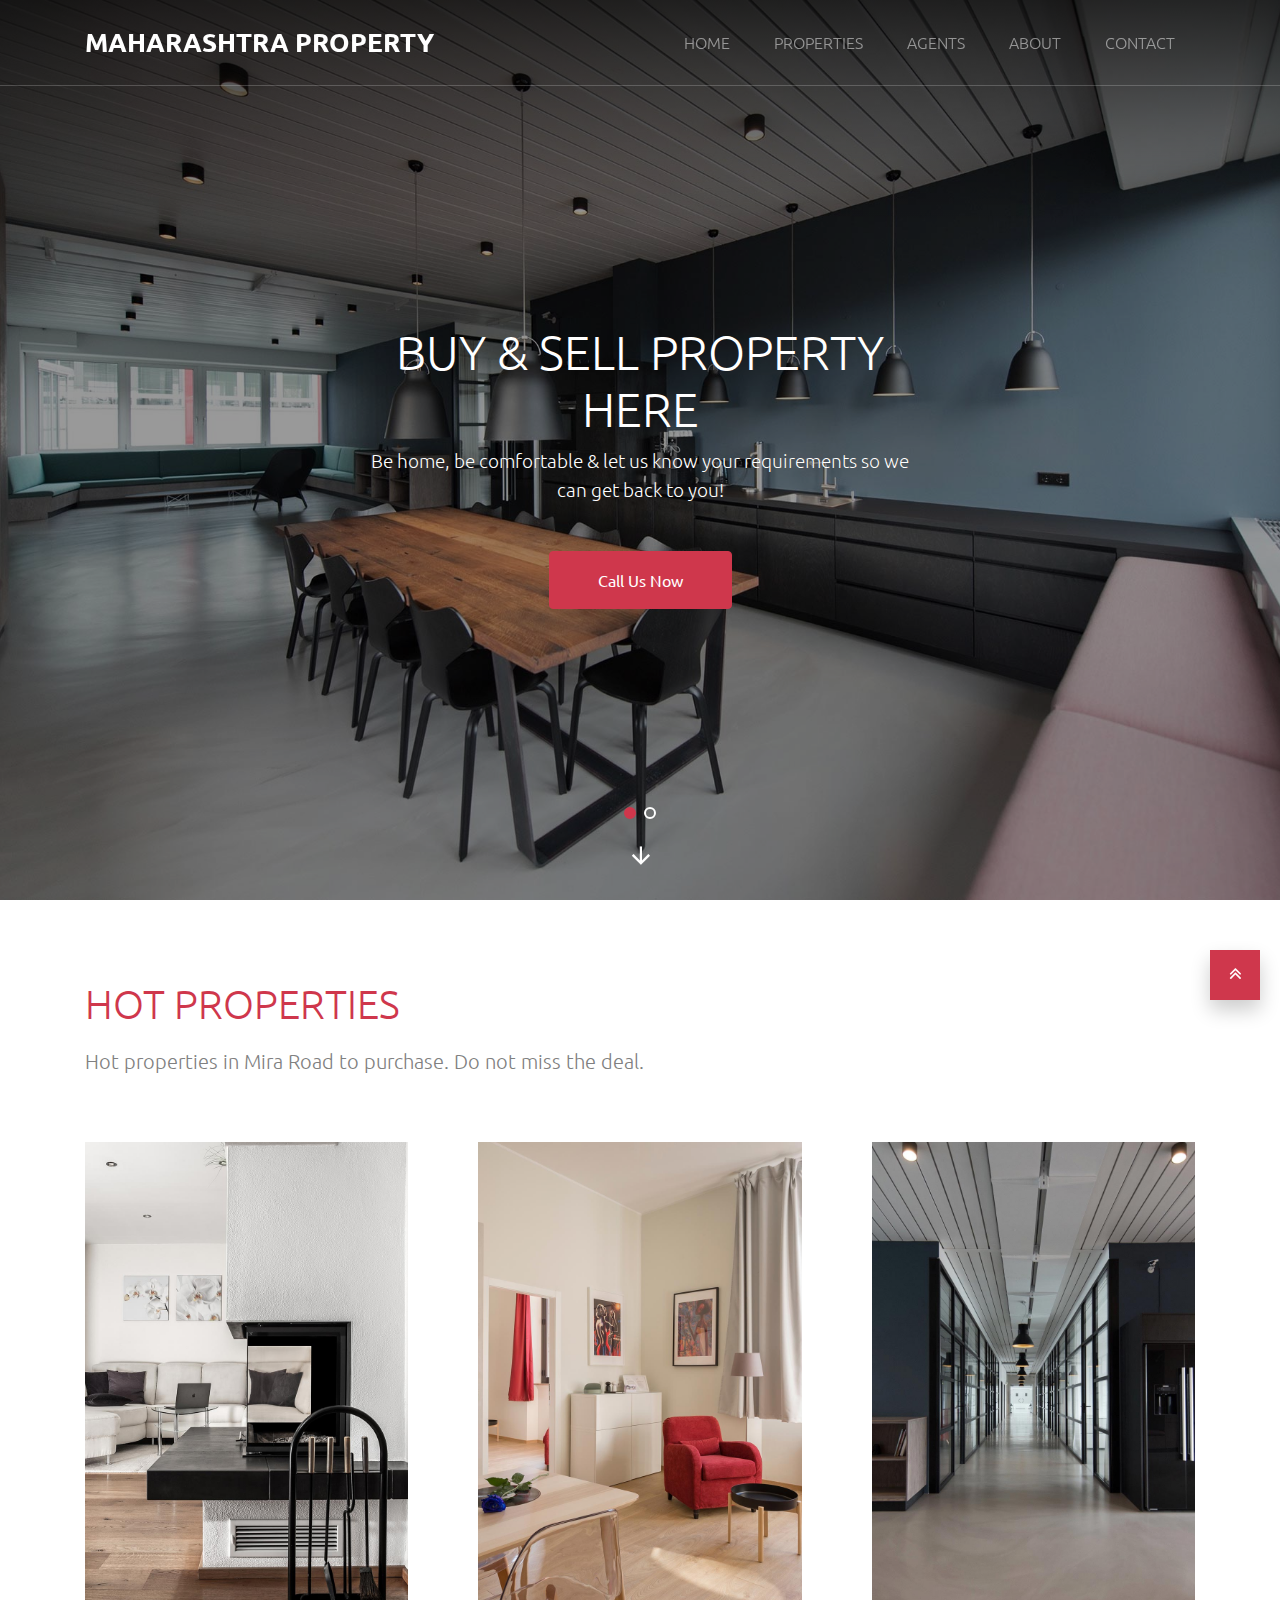
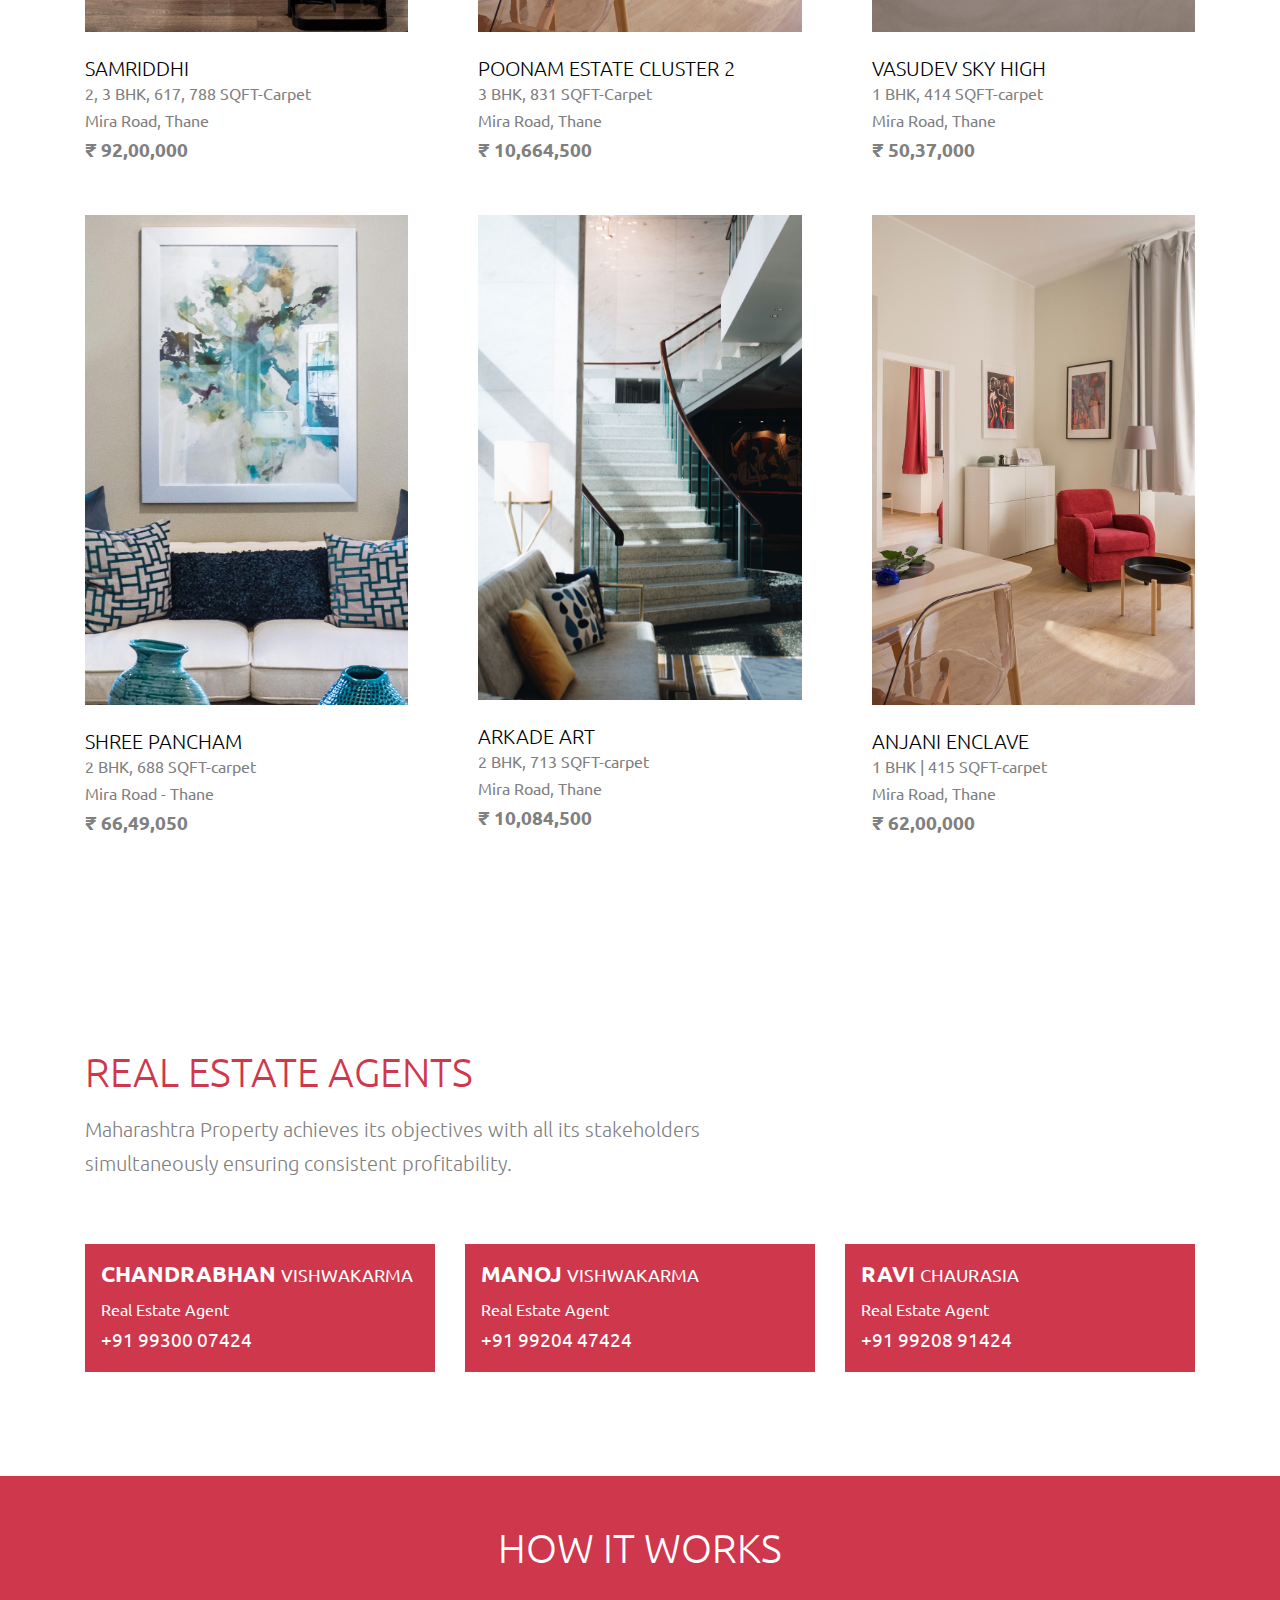
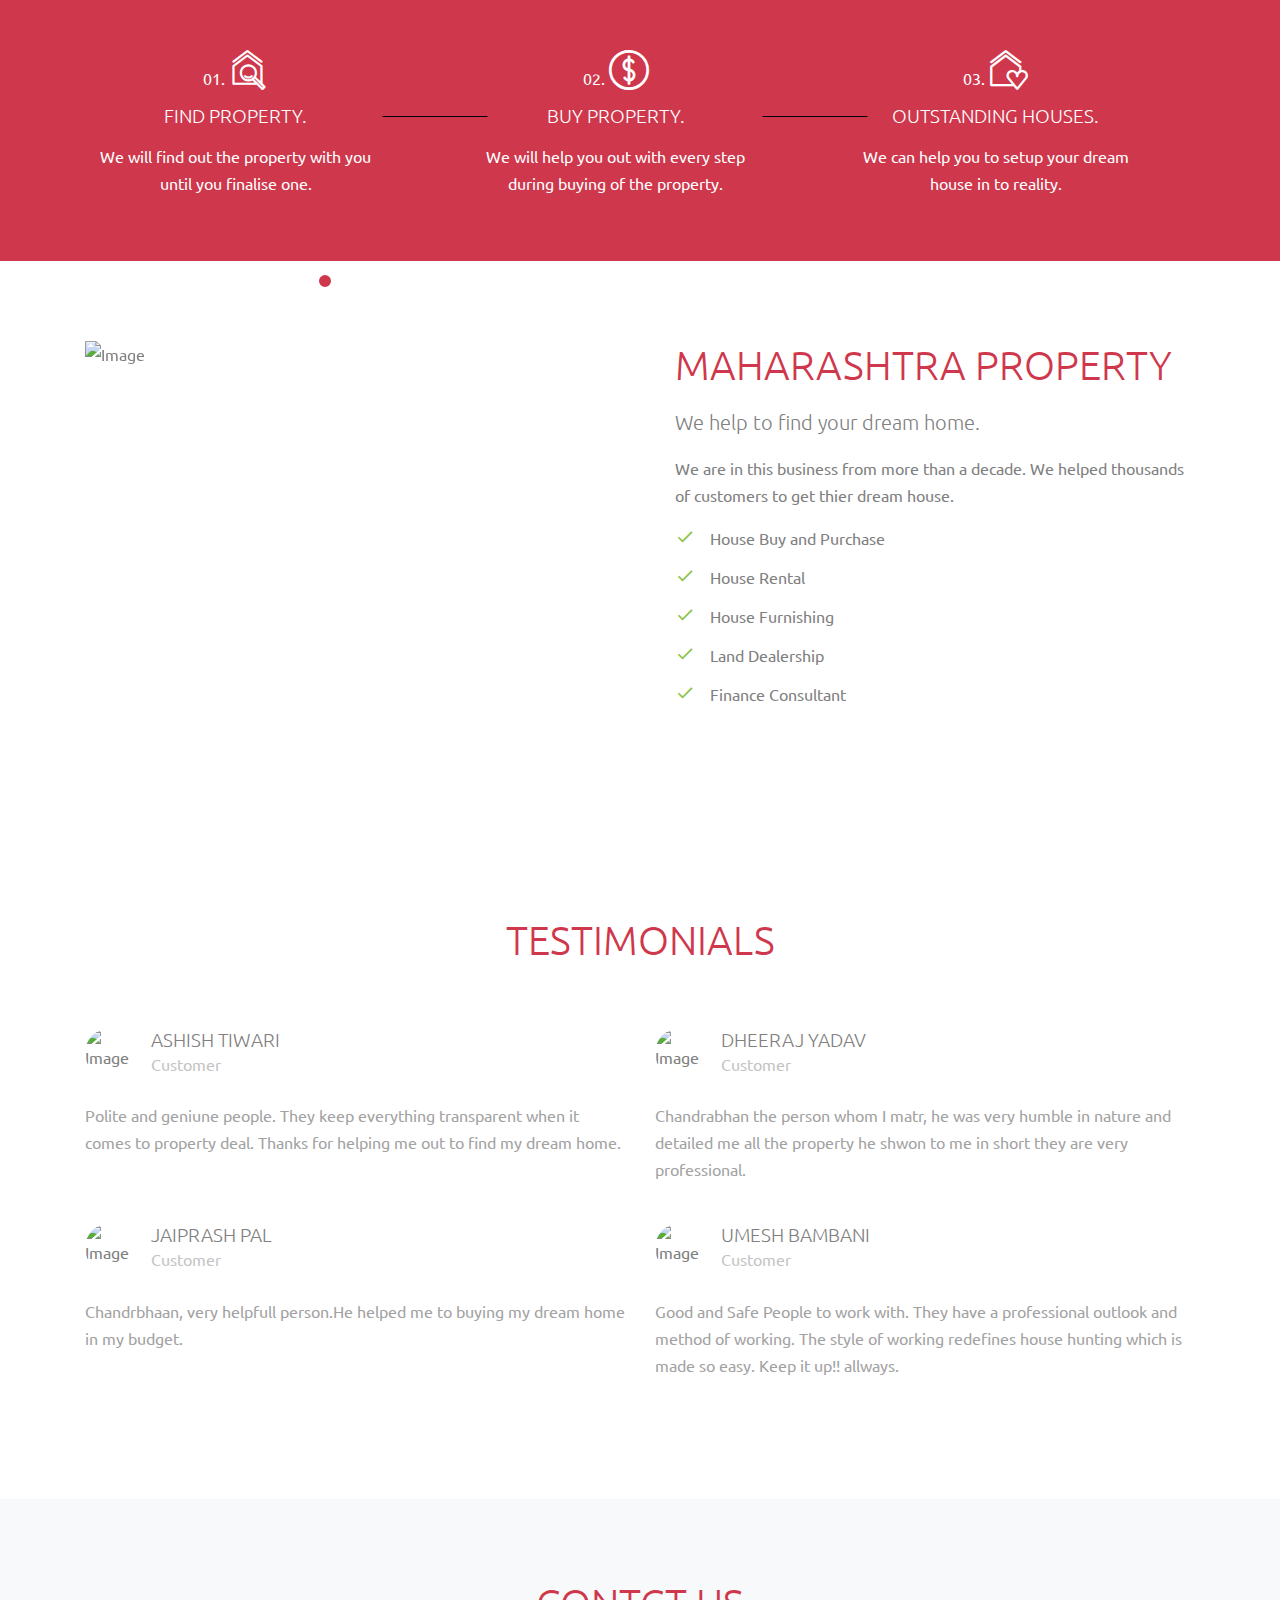
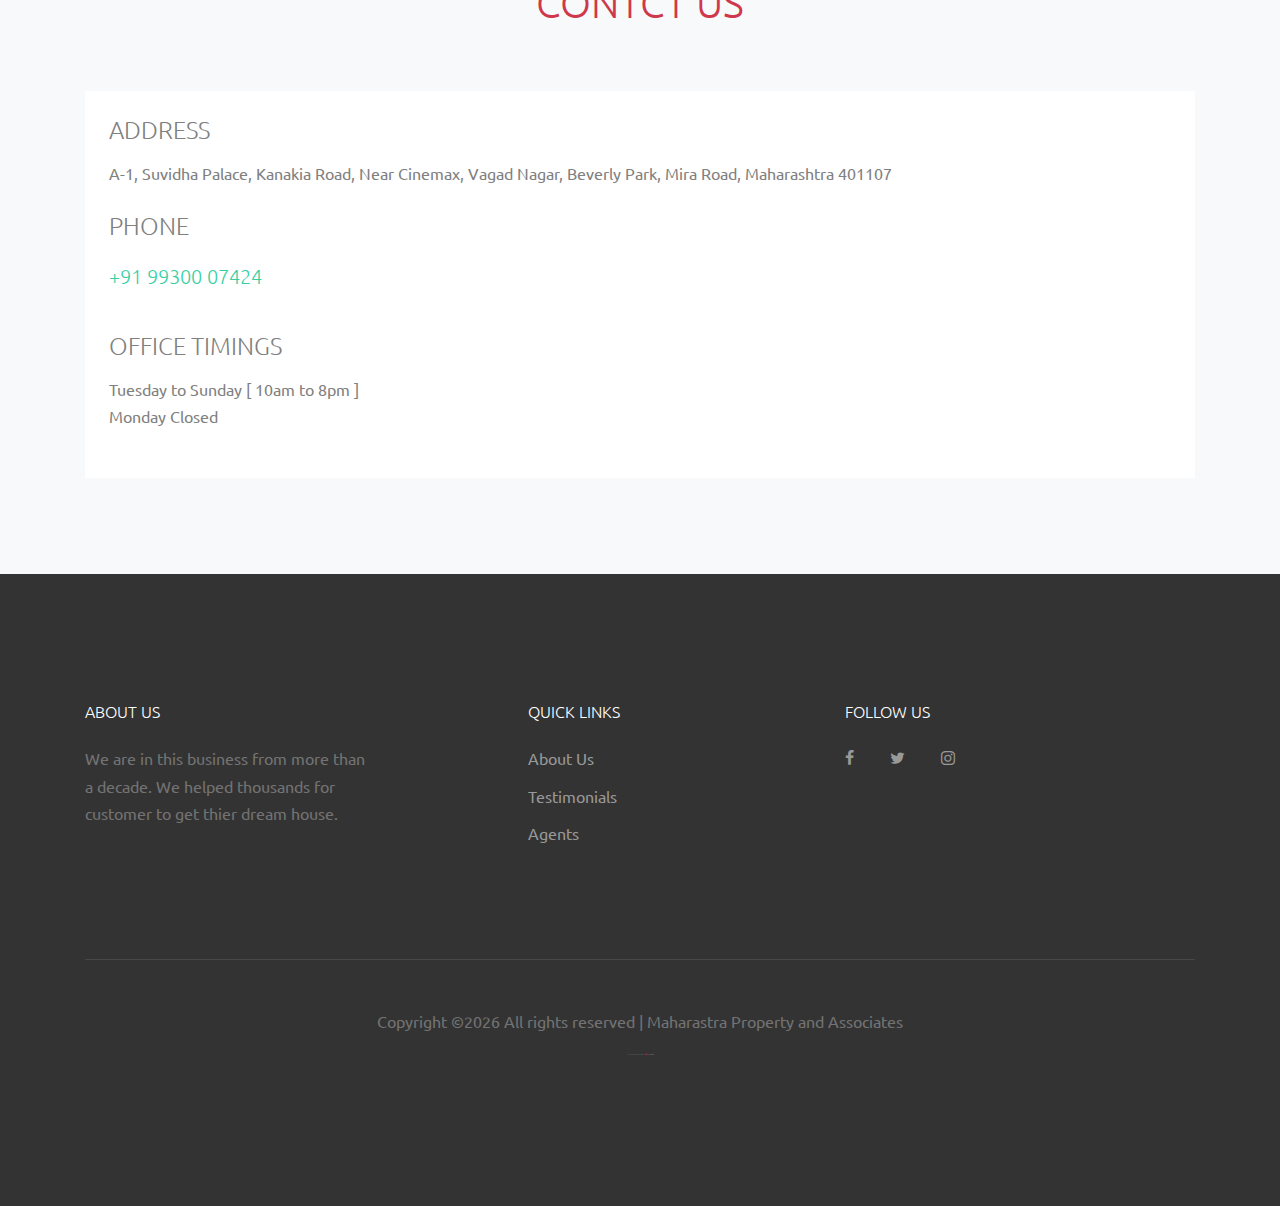
==== index.html @ 78e63131 "Adding address" ====
<!DOCTYPE html>
<html lang="en">
  <head>
    <title>Maharashtra Property &mdash; Your Property finder</title>
    <meta charset="utf-8">
    <meta name="viewport" content="width=device-width, initial-scale=1, shrink-to-fit=no">

    <link href="https://fonts.googleapis.com/css?family=Ubuntu:300,400,700" rel="stylesheet">
    <link rel="stylesheet" href="fonts/icomoon/style.css">

    <link rel="stylesheet" href="css/bootstrap.min.css">
    <link rel="stylesheet" href="css/jquery-ui.css">
    <link rel="stylesheet" href="css/owl.carousel.min.css">
    <link rel="stylesheet" href="css/owl.theme.default.min.css">
    <link rel="stylesheet" href="css/owl.theme.default.min.css">

    <link rel="stylesheet" href="css/jquery.fancybox.min.css">

    <link rel="stylesheet" href="css/bootstrap-datepicker.css">

    <link rel="stylesheet" href="fonts/flaticon/font/flaticon.css">

    <link rel="stylesheet" href="css/aos.css">

    <link rel="stylesheet" href="css/style.css">
    
    <style>
      .bg-primary {
          background-color: #cf374c!important;
      }
      .sticky-wrapper.is-sticky .site-navbar .site-logo a {
          color: #c53131;
      }
    </style>

  </head>
  <body data-spy="scroll" data-target=".site-navbar-target" data-offset="300">
  
  <div class="site-wrap">

    <div class="site-mobile-menu site-navbar-target">
      <div class="site-mobile-menu-header">
        <div class="site-mobile-menu-close mt-3">
          <span class="icon-close2 js-menu-toggle"></span>
        </div>
      </div>
      <div class="site-mobile-menu-body"></div>
    </div>
   
    
    <header class="site-navbar py-4 js-sticky-header site-navbar-target" role="banner">

      <div class="container">
        <div class="row align-items-center">
          
          <div class="col-6 col-xl-4">
            <h4 class="mb-0 site-logo m-0 p-0"><a href="index.html" class="mb-0"><b style="font-weight: 800;">Maharashtra Property</b></a></h4>
          </div>

          <div class="col-12 col-md-8 d-none d-xl-block">
            <nav class="site-navigation position-relative text-right" role="navigation">

              <ul class="site-menu main-menu js-clone-nav mr-auto d-none d-lg-block">
                <li><a href="#home-section" class="nav-link">Home</a></li>
                <li><a href="#properties-section" class="nav-link">Properties</a></li>
                <li><a href="#agents-section" class="nav-link">Agents</a></li>
                <li><a href="#about-section" class="nav-link">About</a></li>
                <!-- <li><a href="#news-section" class="nav-link">News</a></li> -->
                <li><a href="#contact-section" class="nav-link">Contact</a></li>
              </ul>
            </nav>
          </div>


          <div class="col-6 d-inline-block d-xl-none ml-md-0 py-3"><a href="#" class="site-menu-toggle js-menu-toggle text-white float-right"><span class="icon-menu h3"></span></a></div>

        </div>
      </div>
      
    </header>

    
    <div class="site-block-wrap">
    <div class="owl-carousel with-dots">
      <div class="site-blocks-cover overlay overlay-2" style="background-image: url(images/hero_1.jpg);" data-aos="fade" id="home-section">


        <div class="container">
          <div class="row align-items-center justify-content-center">
            <div class="col-md-6 mt-lg-5 text-center">
              <h1 class="text-shadow">Buy &amp; Sell Property Here</h1>
              <p class="mb-5 text-shadow">Be home, be comfortable & let us know your requirements so we can get back to you!</p>
              <p><a  href="#contact-section" class="btn btn-primary px-5 py-3">Call Us Now</a></p>
              
            </div>
          </div>
        </div>
  
        
      </div>  
  
      <div class="site-blocks-cover overlay overlay-2" style="background-image: url(images/hero_2.jpg);" data-aos="fade" id="home-section">
  
  
        <div class="container">
          <div class="row align-items-center justify-content-center">
            <div class="col-md-6 mt-lg-5 text-center">
              <h1 class="text-shadow">Discover Your New Home</h1>
              <p class="mb-5 text-shadow">Helping 1000s of buyers and renters to find their perfect fit.</p>
              <p><a   href="#contact-section"  class="btn btn-primary px-5 py-3">Call Us Now</a></p>
              
            </div>
          </div>
        </div>
  
        
      </div> 

    </div>   
      <a href="#properties-section" class="smoothscroll arrow-down"><span class="icon-arrow_downward"></span></a>    
  </div>      


  <div class="site-section" id="properties-section">
      <div class="container">
        <div class="row mb-5">
          <div class="col-md-7 text-left">
            <h2 class="section-title mb-3">Hot Properties</h2>
            <p class="lead">Hot properties in Mira Road to purchase. Do not miss the deal.</p>
          </div>
        </div>

        <div class="row large-gutters">
          <div class="col-md-6 col-lg-4 mb-5 mb-lg-5 ">
            <div class="ftco-media-1">
              <div class="ftco-media-1-inner">
                <a   href="javascript:void(0);"  class="d-inline-block mb-4"><img src="images/property_1.jpg" alt="FImageo" class="img-fluid"></a>
                <div class="ftco-media-details">
                  <h3>SAMRIDDHI</h3>
                  <p>2, 3 BHK, 617, 788 SQFT-Carpet</p>
                  <p>Mira Road, Thane</p>
                  <strong  style="font-weight: 800;font-size: 1.2em;">₹ 92,00,000</strong>
                </div>
  
              </div> 
            </div>
          </div>
          <div class="col-md-6 col-lg-4 mb-5 mb-lg-5 ">
              <div class="ftco-media-1">
                  <div class="ftco-media-1-inner">
                    <a   href="javascript:void(0);"  class="d-inline-block mb-4"><img src="images/property_2.jpg" alt="Image" class="img-fluid"></a>
                    <div class="ftco-media-details">
                      <h3>Poonam Estate Cluster 2</h3>
                      <p>3 BHK, 831 SQFT-Carpet</p>
                      <p>Mira Road, Thane</p>
                      <strong  style="font-weight: 800;font-size: 1.2em;">₹ 10,664,500</strong>
                    </div>
      
                  </div> 
                </div>
          </div>
          <div class="col-md-6 col-lg-4 mb-5 mb-lg-5 ">
              <div class="ftco-media-1">
                  <div class="ftco-media-1-inner">
                    <a   href="javascript:void(0);"  class="d-inline-block mb-4"><img src="images/property_3.jpg" alt="Image" class="img-fluid"></a>
                    <div class="ftco-media-details">
                      <h3>Vasudev Sky High</h3>
                      <p>1 BHK, 414 SQFT-carpet</p>
                      <p>Mira Road, Thane</p>
                      <strong  style="font-weight: 800;font-size: 1.2em;">₹ 50,37,000</strong>
                    </div>
      
                  </div> 
                </div>
          </div>

          <div class="col-md-6 col-lg-4 mb-5 mb-lg-5 ">
              <div class="ftco-media-1">
                <div class="ftco-media-1-inner">
                  <a   href="javascript:void(0);"  class="d-inline-block mb-4"><img src="images/property_4.jpg" alt="Image" class="img-fluid"></a>
                  <div class="ftco-media-details">
                    <h3>Shree Pancham</h3>
                    <p>2 BHK, 688 SQFT-carpet</p>
                    <p>Mira Road - Thane</p>
                    <strong  style="font-weight: 800;font-size: 1.2em;">₹ 66,49,050</strong>
                  </div>
    
                </div> 
              </div>
            </div>
            <div class="col-md-6 col-lg-4 mb-5 mb-lg-5 ">
                <div class="ftco-media-1">
                    <div class="ftco-media-1-inner">
                      <a   href="javascript:void(0);"  class="d-inline-block mb-4"><img src="images/property_5.jpg" alt="Image" class="img-fluid"></a>
                      <div class="ftco-media-details">
                        <h3>Arkade Art</h3>
                        <p>2 BHK, 713 SQFT-carpet</p>
                        <p>Mira Road, Thane</p>
                        <strong style="font-weight: 800;font-size: 1.2em;">₹ 10,084,500</strong>
                      </div>
        
                    </div> 
                  </div>
            </div>
            <div class="col-md-6 col-lg-4 mb-5 mb-lg-5 ">
                <div class="ftco-media-1">
                    <div class="ftco-media-1-inner">
                      <a   href="javascript:void(0);"  class="d-inline-block mb-4"><img src="images/property_2.jpg" alt="Image" class="img-fluid"></a>
                      <div class="ftco-media-details">
                        <h3>Anjani Enclave</h3>
                        <p>1 BHK | 415 SQFT-carpet</p>
                        <p>Mira Road, Thane</p>
                        <strong  style="font-weight: 800;font-size: 1.2em;"> ₹ 62,00,000</strong>
                      </div>
        
                    </div> 
                  </div>
            </div>

        </div>
      </div>
    </div>
    
    
    
    <section class="site-section" id="agents-section">
      <div class="container">
        <div class="row mb-5">
          <div class="col-md-7 text-left">
            <h2 class="section-title mb-3">Real Estate Agents</h2>
            <p class="lead">Maharashtra Property achieves its objectives with all its stakeholders simultaneously ensuring consistent profitability.</p>
          </div>
        </div>
        <div class="row">
          

          <div class="col-md-6 col-lg-4 mb-4">
            <div class="team-member">
              <figure>
                <ul class="social">
<!--                   <li><a href="#"><span class="icon-facebook"></span></a></li>
                  <li><a href="#"><span class="icon-twitter"></span></a></li>
                  <li><a href="#"><span class="icon-linkedin"></span></a></li>
                  <li><a href="#"><span class="icon-instagram"></span></a></li>
 -->                </ul>
<!--                 <img src="images/person_1.jpg" alt="Image" class="img-fluid">
 -->              </figure>
              <div class="p-3 bg-primary">
                <h3 class="mb-2"><span style="font-weight: 800;">Chandrabhan</span> <small>Vishwakarma</small></h3>
                <span class="position">Real Estate Agent</span><br/>
                <span class="position" style="font-size: 1.2em;">+91 99300 07424</span>
              </div>
            </div>
          </div>

          <div class="col-md-6 col-lg-4 mb-4">
            <div class="team-member">
              <figure>
                <ul class="social">
<!--                   <li><a href="#"><span class="icon-facebook"></span></a></li>
                  <li><a href="#"><span class="icon-twitter"></span></a></li>
                  <li><a href="#"><span class="icon-linkedin"></span></a></li>
                  <li><a href="#"><span class="icon-instagram"></span></a></li>
 -->                </ul>
                <!-- <img src="https://lh5.googleusercontent.com/-4ogeXsgf7KQ/AAAAAAAAAAI/AAAAAAAAAAA/khMuvJouNFE/w60-h60-p-rp-mo-br100/photo.jpg" alt="Image" class="img-fluid"> -->
              </figure>
              <div class="p-3 bg-primary">
                <h3 class="mb-2"><span style="font-weight: 800;">Manoj</span> <small>Vishwakarma</small></h3>
                <span class="position">Real Estate Agent</span><br/>
                <span class="position"  style="font-size: 1.2em;">+91 99204 47424</span>
              </div>
            </div>
          </div>

          <div class="col-md-6 col-lg-4 mb-4">
            <div class="team-member">
              <figure>
                <ul class="social">
<!--                   <li><a href="#"><span class="icon-facebook"></span></a></li>
                  <li><a href="#"><span class="icon-twitter"></span></a></li>
                  <li><a href="#"><span class="icon-linkedin"></span></a></li>
                  <li><a href="#"><span class="icon-instagram"></span></a></li>
 -->                </ul>
<!--                 <img src="images/person_3.jpg" alt="Image" class="img-fluid">
 -->              </figure>
              <div class="p-3 bg-primary">
                <h3 class="mb-2"><span style="font-weight: 800;">Ravi</span></b> <small>Chaurasia</small></h3>
                <span class="position">Real Estate Agent</span><br/>
                <span class="position" style="font-size: 1.2em;">+91 99208 91424</span>
              </div>
            </div>
          </div>

          
        </div>
      </div>
    </section>

    <section class="py-5 bg-primary site-section how-it-works" id="howitworks-section">
      <div class="container">
        <div class="row mb-5 justify-content-center">
          <div class="col-md-7 text-center">
            <h2 class="section-title mb-3 text-white">How It Works</h2>
          </div>
        </div>
        <div class="row">
          <div class="col-md-4 text-center">
            <div class="pr-5 first-step">
              <span class="text-white">01.</span>
              <span class="custom-icon flaticon-house text-white"></span>
              <h3 class="text-white">Find Property.</h3>
              <p class="text-white">We will find out the property with you until you finalise one.</p>
            </div>
          </div>

          <div class="col-md-4 text-center">
            <div class="pr-5 second-step">
              <span class="text-white">02.</span>
              <span class="custom-icon flaticon-coin text-white"></span>
              <h3 class="text-white">Buy Property.</h3>
              <p class="text-white">We will help you out with every step during buying of the property.</p>
            </div>
          </div>

          <div class="col-md-4 text-center">
            <div class="pr-5">
              <span class="text-white">03.</span>
              <span class="custom-icon flaticon-home text-white"></span>
              <h3 class="text-white">Outstanding Houses.</h3>
              <p class="text-white">We can help you to setup your dream house in to reality.</p>
            </div>
          </div>
        </div>
      </div>  
    </section>



    <section class="site-section" id="about-section">
      <div class="container">
        
        <div class="row large-gutters">
          <div class="col-lg-6 mb-5">

              <div class="owl-carousel slide-one-item with-dots">
                  <div><img src="https://content3.jdmagicbox.com/comp/thane/l4/022pxx22.xx22.091202142221.h1l4/catalogue/maharashtra-property-and-interior-mira-road-thane-estate-agents-for-residential-rental-3ih82m7.jpg" alt="Image" class="img-fluid"></div>
                  <div><img src="https://content3.jdmagicbox.com/comp/thane/l4/022pxx22.xx22.091202142221.h1l4/catalogue/maharashtra-property-and-interior-mira-road-thane-estate-agents-for-residential-rental-0sk7i.jpg" alt="Image" class="img-fluid"></div>
                  <div><img src="https://content3.jdmagicbox.com/comp/thane/l4/022pxx22.xx22.091202142221.h1l4/catalogue/maharashtra-property-and-interior-mira-road-thane-estate-agents-for-residential-rental-10gq0mv.jpg" alt="Image" class="img-fluid"></div>
              </div>

          </div>
          <div class="col-lg-6 ml-auto">
            
            <h2 class="section-title mb-3">Maharashtra Property </h2>
                <p class="lead">We help to find your dream home.</p>
                <p>We are in this business from more than a decade. We helped thousands of customers to get thier dream house.</p>

                <ul class="list-unstyled ul-check success">
                  <li>House Buy and Purchase</li>
                  <li>House Rental</li>
                  <li>House Furnishing</li>
                  <li>Land Dealership</li>
                  <li>Finance Consultant</li>
                </ul>

                <!-- <p><a href="#" class="btn btn-primary mr-2 mb-2">Learn More</a></p> -->
            
          </div>
        </div>
      </div>
    </section>

    <!-- 


    <section class="site-section bg-light" id="services-section">
      <div class="container">
        <div class="row mb-5">
          <div class="col-12 text-center">
            <h2 class="section-title mb-3">Services</h2>
          </div>
        </div>
        <div class="row align-items-stretch">
          <div class="col-md-6 col-lg-4 mb-4 mb-lg-4" data-aos="fade-up">
            <div class="unit-4 d-flex">
              <div class="unit-4-icon mr-4"><span class="text-primary flaticon-house"></span></div>
              <div>
                <h3>Find Property</h3>
                <p>We will find out the property with you until you finalise one.</p>
                <p><a href="#">Learn More</a></p>
              </div>
            </div>
          </div>
          <div class="col-md-6 col-lg-4 mb-4 mb-lg-4" data-aos="fade-up" data-aos-delay="100">
            <div class="unit-4 d-flex">
              <div class="unit-4-icon mr-4"><span class="text-primary flaticon-coin"></span></div>
              <div>
                <h3>Buy Property</h3>
                <p>We will help you out with every step during buying of the property.</p>
                <p><a href="#">Learn More</a></p>
              </div>
            </div>
          </div>
          <div class="col-md-6 col-lg-4 mb-4 mb-lg-4" data-aos="fade-up" data-aos-delay="200">
            <div class="unit-4 d-flex">
              <div class="unit-4-icon mr-4"><span class="text-primary flaticon-home"></span></div>
              <div>
                <h3>Beautiful Home</h3>
                <p>We can help you to setup your dream house in to reality.</p>
                <p><a href="#">Learn More</a></p>
              </div>
            </div>
          </div>

          <div class="col-md-6 col-lg-4 mb-4 mb-lg-4" data-aos="fade-up" data-aos-delay="300">
            <div class="unit-4 d-flex">
              <div class="unit-4-icon mr-4"><span class="text-primary flaticon-flat"></span></div>
              <div>
                <h3>Buildings &amp; Lands</h3>
                <p>Lorem ipsum dolor sit amet consectetur adipisicing elit. Perferendis quis molestiae vitae eligendi at.</p>
                <p><a href="#">Learn More</a></p>
              </div>
            </div>
          </div>
          <div class="col-md-6 col-lg-4 mb-4 mb-lg-4" data-aos="fade-up" data-aos-delay="400">
            <div class="unit-4 d-flex">
              <div class="unit-4-icon mr-4"><span class="text-primary flaticon-location"></span></div>
              <div>
                <h3>Property Locator</h3>
                <p>Lorem ipsum dolor sit amet consectetur adipisicing elit. Perferendis quis molestiae vitae eligendi at.</p>
                <p><a href="#">Learn More</a></p>
              </div>
            </div>
          </div>
          <div class="col-md-6 col-lg-4 mb-4 mb-lg-4" data-aos="fade-up" data-aos-delay="500">
            <div class="unit-4 d-flex">
              <div class="unit-4-icon mr-4"><span class="text-primary flaticon-mobile-phone"></span></div>
              <div>
                <h3>Mobile Apps</h3>
                <p>Lorem ipsum dolor sit amet consectetur adipisicing elit. Perferendis quis molestiae vitae eligendi at.</p>
                <p><a href="#">Learn More</a></p>
              </div>
            </div>
          </div> -->

        </div>
      </div>
    </section>

    <section class="site-section testimonial-wrap" id="testimonials-section">
      <div class="container">
        <div class="row mb-5">
          <div class="col-12 text-center">
            <h2 class="section-title mb-3">Testimonials<h2>
          </div>
        </div>

        <div class="row">
            <div class="col-md-6 mb-4">
                <div class="ftco-testimonial-1">
                  <div class="ftco-testimonial-vcard d-flex align-items-center mb-4">
                    <img src="https://lh3.googleusercontent.com/-oxE3RCj3N_Y/AAAAAAAAAAI/AAAAAAAAAAA/y5051Tv4KBk/w56-h56-p/photo.jpg" alt="Image" class="img-fluid mr-3">
                    <div>
                      <h3>Ashish Tiwari</h3>
                      <span>Customer</span>
                    </div>
                  </div>
                  <div>
                    <p>Polite and geniune people. They keep everything transparent when it comes to property deal. Thanks for helping me out to find my dream home.</p>
                  </div>
                </div>
              </div>
              <div class="col-md-6 mb-4">
                  <div class="ftco-testimonial-1">
                      <div class="ftco-testimonial-vcard d-flex align-items-center mb-4">
                        <img src="https://lh4.googleusercontent.com/-udn4fIdXMCo/AAAAAAAAAAI/AAAAAAAAAAA/MzMZOgUL9SI/w60-h60-p-rp-mo-ba3-br100/photo.jpg" alt="Image" class="img-fluid mr-3">
                        <div>
                          <h3>Dheeraj Yadav</h3>
                          <span>Customer</span>
                        </div>
                      </div>
                      <div>
                        <p>Chandrabhan the person whom I matr, he was very humble in nature and detailed me all the property he shwon to me in short they are very professional.</p>
                      </div>
                    </div>
              </div> 

              <div class="col-md-6 mb-4">
                  <div class="ftco-testimonial-1">
                    <div class="ftco-testimonial-vcard d-flex align-items-center mb-4">
                      <img src="https://lh5.googleusercontent.com/-4ogeXsgf7KQ/AAAAAAAAAAI/AAAAAAAAAAA/khMuvJouNFE/w60-h60-p-rp-mo-br100/photo.jpg" alt="Image" class="img-fluid mr-3">
                      <div>
                        <h3>Jaiprash Pal</h3>
                        <span>Customer</span>
                      </div>
                    </div>
                    <div>
                      <p>Chandrbhaan,  very helpfull person.He helped me to buying my dream home in my budget.</p>
                    </div>
                  </div>
                </div>
                <div class="col-md-6 mb-4">
                    <div class="ftco-testimonial-1">
                        <div class="ftco-testimonial-vcard d-flex align-items-center mb-4">
                          <img src="https://lh3.googleusercontent.com/-NQOu_0KnxTI/AAAAAAAAAAI/AAAAAAAAAAA/_VcXzKAZ94k/w60-h60-p-rp-mo-ba4-br100/photo.jpg" alt="Image" class="img-fluid mr-3">
                          <div>
                            <h3>Umesh Bambani</h3>
                            <span>Customer</span>
                          </div>
                        </div>
                        <div>
                          <p>Good and Safe People to work with. They have a professional outlook and method of working. The style of working redefines house hunting which is made so easy. Keep it up!! allways.</p>
                        </div>
                      </div>
                </div> 
        </div>
      </div>
    </section>

    
<!--     <section class="site-section" id="news-section">
      <div class="container">
        <div class="row mb-5">
          <div class="col-12 text-center">
            <h2 class="section-title mb-3">News &amp; Events</h2>
          </div>
        </div>

        <div class="row">
          <div class="col-md-6 col-lg-4 mb-4 mb-lg-4">
            <div class="h-entry">
              <a href="single.html"><img src="images/img_1.jpg" alt="Image" class="img-fluid"></a>
              <h2 class="font-size-regular"><a href="single.html" class="text-dark">Popular Real Estate Properties for 2019</a></h2>
              <div class="meta mb-4">Allison Holmes <span class="mx-2">&bullet;</span> Jan 18, 2019<span class="mx-2">&bullet;</span> <a href="single.html">News</a></div>
            </div> 
          </div>
          <div class="col-md-6 col-lg-4 mb-4 mb-lg-4">
            <div class="h-entry">
              <a href="single.html"><img src="images/img_2.jpg" alt="Image" class="img-fluid"></a>
              <h2 class="font-size-regular"><a href="single.html" class="text-dark">Popular Real Estate Properties for 2019</a></h2>
              <div class="meta mb-4">James Phelps <span class="mx-2">&bullet;</span> Jan 18, 2019<span class="mx-2">&bullet;</span> <a href="single.html">News</a></div>
              
            </div>
          </div>
          <div class="col-md-6 col-lg-4 mb-4 mb-lg-4">
            <div class="h-entry">
              <a href="single.html"><img src="images/img_3.jpg" alt="Image" class="img-fluid"></a>
              <h2 class="font-size-regular"><a href="single.html" class="text-dark">Popular Real Estate Properties for 2019</a></h2>
              <div class="meta mb-4">Allison Holmes <span class="mx-2">&bullet;</span> Jan 18, 2019<span class="mx-2">&bullet;</span> <a href="single.html">News</a></div>
            </div> 
          </div>
          
        </div>
      </div>
    </section>
 -->
   


    <section class="site-section bg-light bg-image" id="contact-section">
      <div class="container">
        <div class="row mb-5">
          <div class="col-12 text-center">
            <h2 class="section-title mb-3">Contct Us</h2>
          </div>
        </div>
        <div class="row">
          <!-- <div class="col-md-7 mb-5"> -->

            
<!-- 
            <form action="#" class="p-5 bg-white">
              
              <h2 class="h4 text-black mb-5">We are just a call away</h2> 

              <div class="row form-group">
                <div class="col-md-6 mb-3 mb-md-0">
                  <label class="text-black" for="fname">First Name</label>
                  <input type="text" id="fname" class="form-control">
                </div>
                <div class="col-md-6">
                  <label class="text-black" for="lname">Last Name</label>
                  <input type="text" id="lname" class="form-control">
                </div>
              </div>

              <div class="row form-group">
                
                <div class="col-md-12">
                  <label class="text-black" for="email">Email</label> 
                  <input type="email" id="email" class="form-control">
                </div>
              </div>

              <div class="row form-group">
                
                <div class="col-md-12">
                  <label class="text-black" for="subject">Subject</label> 
                  <input type="subject" id="subject" class="form-control">
                </div>
              </div>

              <div class="row form-group">
                <div class="col-md-12">
                  <label class="text-black" for="message">Message</label> 
                  <textarea name="message" id="message" cols="30" rows="7" class="form-control" placeholder="Write your notes or questions here..."></textarea>
                </div>
              </div>

              <div class="row form-group">
                <div class="col-md-12">
                  <input type="submit" value="Send Message" class="btn btn-primary btn-md text-white">
                </div>
              </div>

  
            </form> -->
          <!-- </div> -->
          <div class="col-md-12">
            
            <div class="p-4 mb-3 bg-white">
              <p class="mb-0 font-weight-bold"><h4>Address</h4></p>
              <p class="mb-4">A-1, Suvidha Palace, Kanakia Road, Near Cinemax, Vagad Nagar, Beverly Park, Mira Road, Maharashtra 401107</p>

              <p class="mb-0 font-weight-bold"><h4>Phone</h4></p>
              <p class="mb-4"><h5><a href="#">+91 99300 07424</a></h5></p>
              <br/>
              <p class="mb-0 font-weight-bold"><h4>Office Timings</h4></p>
              <p class="mb-4">Tuesday to Sunday [ 10am to 8pm ]<br/>Monday Closed</p>

<!--               <p class="mb-0 font-weight-bold">Email Address</p>
              <p class="mb-0"><a href="#">youremail@domain.com</a></p>
 -->
            </div>
            
          </div>
        </div>
      </div>
    </section>

    
    <footer class="site-footer">
      <div class="container">
        <div class="row">
          <div class="col-md-8">
            <div class="row">
              <div class="col-md-5">
                <h2 class="footer-heading mb-4">About Us</h2>
                <p>We are in this business from more than a decade. We helped thousands for customer to get thier dream house.</p>
              </div>
              <div class="col-md-3 mx-auto">
                <h2 class="footer-heading mb-4">Quick Links</h2>
                <ul class="list-unstyled">

                  <li><a href="#about-section">About Us</a></li>
                  <li><a href="#testimonials-section">Testimonials</a></li>
                  <li><a href="#agents-section">Agents</a></li>

                </ul>
              </div>
              
            </div>
          </div>
          <div class="col-md-4">
            <!-- <div class="mb-4"> -->
              <!-- <h2 class="footer-heading mb-4">Subscribe Newsletter</h2> -->
<!--             <form action="#" method="post" class="footer-subscribe">
              <div class="input-group mb-3">
                <input type="text" class="form-control border-secondary text-white bg-transparent" placeholder="Enter Email" aria-label="Enter Email" aria-describedby="button-addon2">
                <div class="input-group-append">
                  <button class="btn btn-primary text-black" type="button" id="button-addon2">Send</button>
                </div>
              </div>
            </form>  
 -->            
<!-- </div> -->
            
            <div class="">
              <h2 class="footer-heading mb-4">Follow Us</h2>
                <a href="https://www.facebook.com/Mahartashtra-Properties-Associates-354773798492526/" class="pl-0 pr-3"><span class="icon-facebook"></span></a>
                <a href="https://www.facebook.com/Mahartashtra-Properties-Associates-354773798492526/" class="pl-3 pr-3"><span class="icon-twitter"></span></a>
                <a href="https://www.facebook.com/Mahartashtra-Properties-Associates-354773798492526/" class="pl-3 pr-3"><span class="icon-instagram"></span></a>
            </div>


          </div>
        </div>
        <div class="row pt-5 mt-5 text-center">
          <div class="col-md-12">
            <div class="border-top pt-5">
            <p class="copyright">
            <!-- Link back to Colorlib can't be removed. Template is licensed under CC BY 3.0. -->
            Copyright &copy;<script>document.write(new Date().getFullYear());</script> All rights reserved | Maharastra Property and Associates<br/><span style="font-size: 0.1em;">This template is made with <i class="icon-heart text-danger" aria-hidden="true"></i> by <a href="https://colorlib.com" target="_blank" >Colorlib</a></span>
            <!-- Link back to Colorlib can't be removed. Template is licensed under CC BY 3.0. -->
            </p>
            </div>
          </div>
          
        </div>
      </div>
    </footer>

  </div> <!-- .site-wrap -->

  <a href="#top" class="gototop"><span class="icon-angle-double-up"></span></a> 

  <script src="js/jquery-3.3.1.min.js"></script>
  <script src="js/jquery-ui.js"></script>
  <script src="js/popper.min.js"></script>
  <script src="js/bootstrap.min.js"></script>
  <script src="js/owl.carousel.min.js"></script>
  <script src="js/jquery.countdown.min.js"></script>
  <script src="js/bootstrap-datepicker.min.js"></script>
  <script src="js/jquery.easing.1.3.js"></script>
  <script src="js/aos.js"></script>
  <script src="js/jquery.fancybox.min.js"></script>
  <script src="js/jquery.sticky.js"></script>

  
  <script src="js/main.js"></script>
    
  </body>
</html>
---- fonts/icomoon/style.css ----
@font-face {
  font-family: 'icomoon';
  src:  url('fonts/icomoon.eot?10si43');
  src:  url('fonts/icomoon.eot?10si43#iefix') format('embedded-opentype'),
    url('fonts/icomoon.ttf?10si43') format('truetype'),
    url('fonts/icomoon.woff?10si43') format('woff'),
    url('fonts/icomoon.svg?10si43#icomoon') format('svg');
  font-weight: normal;
  font-style: normal;
}

[class^="icon-"], [class*=" icon-"] {
  /* use !important to prevent issues with browser extensions that change fonts */
  font-family: 'icomoon' !important;
  speak: none;
  font-style: normal;
  font-weight: normal;
  font-variant: normal;
  text-transform: none;
  line-height: 1;

  /* Better Font Rendering =========== */
  -webkit-font-smoothing: antialiased;
  -moz-osx-font-smoothing: grayscale;
}

.icon-asterisk:before {
  content: "\f069";
}
.icon-plus:before {
  content: "\f067";
}
.icon-question:before {
  content: "\f128";
}
.icon-minus:before {
  content: "\f068";
}
.icon-glass:before {
  content: "\f000";
}
.icon-music:before {
  content: "\f001";
}
.icon-search:before {
  content: "\f002";
}
.icon-envelope-o:before {
  content: "\f003";
}
.icon-heart:before {
  content: "\f004";
}
.icon-star:before {
  content: "\f005";
}
.icon-star-o:before {
  content: "\f006";
}
.icon-user:before {
  content: "\f007";
}
.icon-film:before {
  content: "\f008";
}
.icon-th-large:before {
  content: "\f009";
}
.icon-th:before {
  content: "\f00a";
}
.icon-th-list:before {
  content: "\f00b";
}
.icon-check:before {
  content: "\f00c";
}
.icon-close:before {
  content: "\f00d";
}
.icon-remove:before {
  content: "\f00d";
}
.icon-times:before {
  content: "\f00d";
}
.icon-search-plus:before {
  content: "\f00e";
}
.icon-search-minus:before {
  content: "\f010";
}
.icon-power-off:before {
  content: "\f011";
}
.icon-signal:before {
  content: "\f012";
}
.icon-cog:before {
  content: "\f013";
}
.icon-gear:before {
  content: "\f013";
}
.icon-trash-o:before {
  content: "\f014";
}
.icon-home:before {
  content: "\f015";
}
.icon-file-o:before {
  content: "\f016";
}
.icon-clock-o:before {
  content: "\f017";
}
.icon-road:before {
  content: "\f018";
}
.icon-download:before {
  content: "\f019";
}
.icon-arrow-circle-o-down:before {
  content: "\f01a";
}
.icon-arrow-circle-o-up:before {
  content: "\f01b";
}
.icon-inbox:before {
  content: "\f01c";
}
.icon-play-circle-o:before {
  content: "\f01d";
}
.icon-repeat:before {
  content: "\f01e";
}
.icon-rotate-right:before {
  content: "\f01e";
}
.icon-refresh:before {
  content: "\f021";
}
.icon-list-alt:before {
  content: "\f022";
}
.icon-lock:before {
  content: "\f023";
}
.icon-flag:before {
  content: "\f024";
}
.icon-headphones:before {
  content: "\f025";
}
.icon-volume-off:before {
  content: "\f026";
}
.icon-volume-down:before {
  content: "\f027";
}
.icon-volume-up:before {
  content: "\f028";
}
.icon-qrcode:before {
  content: "\f029";
}
.icon-barcode:before {
  content: "\f02a";
}
.icon-tag:before {
  content: "\f02b";
}
.icon-tags:before {
  content: "\f02c";
}
.icon-book:before {
  content: "\f02d";
}
.icon-bookmark:before {
  content: "\f02e";
}
.icon-print:before {
  content: "\f02f";
}
.icon-camera:before {
  content: "\f030";
}
.icon-font:before {
  content: "\f031";
}
.icon-bold:before {
  content: "\f032";
}
.icon-italic:before {
  content: "\f033";
}
.icon-text-height:before {
  content: "\f034";
}
.icon-text-width:before {
  content: "\f035";
}
.icon-align-left:before {
  content: "\f036";
}
.icon-align-center:before {
  content: "\f037";
}
.icon-align-right:before {
  content: "\f038";
}
.icon-align-justify:before {
  content: "\f039";
}
.icon-list:before {
  content: "\f03a";
}
.icon-dedent:before {
  content: "\f03b";
}
.icon-outdent:before {
  content: "\f03b";
}
.icon-indent:before {
  content: "\f03c";
}
.icon-video-camera:before {
  content: "\f03d";
}
.icon-image:before {
  content: "\f03e";
}
.icon-photo:before {
  content: "\f03e";
}
.icon-picture-o:before {
  content: "\f03e";
}
.icon-pencil:before {
  content: "\f040";
}
.icon-map-marker:before {
  content: "\f041";
}
.icon-adjust:before {
  content: "\f042";
}
.icon-tint:before {
  content: "\f043";
}
.icon-edit:before {
  content: "\f044";
}
.icon-pencil-square-o:before {
  content: "\f044";
}
.icon-share-square-o:before {
  content: "\f045";
}
.icon-check-square-o:before {
  content: "\f046";
}
.icon-arrows:before {
  content: "\f047";
}
.icon-step-backward:before {
  content: "\f048";
}
.icon-fast-backward:before {
  content: "\f049";
}
.icon-backward:before {
  content: "\f04a";
}
.icon-play:before {
  content: "\f04b";
}
.icon-pause:before {
  content: "\f04c";
}
.icon-stop:before {
  content: "\f04d";
}
.icon-forward:before {
  content: "\f04e";
}
.icon-fast-forward:before {
  content: "\f050";
}
.icon-step-forward:before {
  content: "\f051";
}
.icon-eject:before {
  content: "\f052";
}
.icon-chevron-left:before {
  content: "\f053";
}
.icon-chevron-right:before {
  content: "\f054";
}
.icon-plus-circle:before {
  content: "\f055";
}
.icon-minus-circle:before {
  content: "\f056";
}
.icon-times-circle:before {
  content: "\f057";
}
.icon-check-circle:before {
  content: "\f058";
}
.icon-question-circle:before {
  content: "\f059";
}
.icon-info-circle:before {
  content: "\f05a";
}
.icon-crosshairs:before {
  content: "\f05b";
}
.icon-times-circle-o:before {
  content: "\f05c";
}
.icon-check-circle-o:before {
  content: "\f05d";
}
.icon-ban:before {
  content: "\f05e";
}
.icon-arrow-left:before {
  content: "\f060";
}
.icon-arrow-right:before {
  content: "\f061";
}
.icon-arrow-up:before {
  content: "\f062";
}
.icon-arrow-down:before {
  content: "\f063";
}
.icon-mail-forward:before {
  content: "\f064";
}
.icon-share:before {
  content: "\f064";
}
.icon-expand:before {
  content: "\f065";
}
.icon-compress:before {
  content: "\f066";
}
.icon-exclamation-circle:before {
  content: "\f06a";
}
.icon-gift:before {
  content: "\f06b";
}
.icon-leaf:before {
  content: "\f06c";
}
.icon-fire:before {
  content: "\f06d";
}
.icon-eye:before {
  content: "\f06e";
}
.icon-eye-slash:before {
  content: "\f070";
}
.icon-exclamation-triangle:before {
  content: "\f071";
}
.icon-warning:before {
  content: "\f071";
}
.icon-plane:before {
  content: "\f072";
}
.icon-calendar:before {
  content: "\f073";
}
.icon-random:before {
  content: "\f074";
}
.icon-comment:before {
  content: "\f075";
}
.icon-magnet:before {
  content: "\f076";
}
.icon-chevron-up:before {
  content: "\f077";
}
.icon-chevron-down:before {
  content: "\f078";
}
.icon-retweet:before {
  content: "\f079";
}
.icon-shopping-cart:before {
  content: "\f07a";
}
.icon-folder:before {
  content: "\f07b";
}
.icon-folder-open:before {
  content: "\f07c";
}
.icon-arrows-v:before {
  content: "\f07d";
}
.icon-arrows-h:before {
  content: "\f07e";
}
.icon-bar-chart:before {
  content: "\f080";
}
.icon-bar-chart-o:before {
  content: "\f080";
}
.icon-twitter-square:before {
  content: "\f081";
}
.icon-facebook-square:before {
  content: "\f082";
}
.icon-camera-retro:before {
  content: "\f083";
}
.icon-key:before {
  content: "\f084";
}
.icon-cogs:before {
  content: "\f085";
}
.icon-gears:before {
  content: "\f085";
}
.icon-comments:before {
  content: "\f086";
}
.icon-thumbs-o-up:before {
  content: "\f087";
}
.icon-thumbs-o-down:before {
  content: "\f088";
}
.icon-star-half:before {
  content: "\f089";
}
.icon-heart-o:before {
  content: "\f08a";
}
.icon-sign-out:before {
  content: "\f08b";
}
.icon-linkedin-square:before {
  content: "\f08c";
}
.icon-thumb-tack:before {
  content: "\f08d";
}
.icon-external-link:before {
  content: "\f08e";
}
.icon-sign-in:before {
  content: "\f090";
}
.icon-trophy:before {
  content: "\f091";
}
.icon-github-square:before {
  content: "\f092";
}
.icon-upload:before {
  content: "\f093";
}
.icon-lemon-o:before {
  content: "\f094";
}
.icon-phone:before {
  content: "\f095";
}
.icon-square-o:before {
  content: "\f096";
}
.icon-bookmark-o:before {
  content: "\f097";
}
.icon-phone-square:before {
  content: "\f098";
}
.icon-twitter:before {
  content: "\f099";
}
.icon-facebook:before {
  content: "\f09a";
}
.icon-facebook-f:before {
  content: "\f09a";
}
.icon-github:before {
  content: "\f09b";
}
.icon-unlock:before {
  content: "\f09c";
}
.icon-credit-card:before {
  content: "\f09d";
}
.icon-feed:before {
  content: "\f09e";
}
.icon-rss:before {
  content: "\f09e";
}
.icon-hdd-o:before {
  content: "\f0a0";
}
.icon-bullhorn:before {
  content: "\f0a1";
}
.icon-bell-o:before {
  content: "\f0a2";
}
.icon-certificate:before {
  content: "\f0a3";
}
.icon-hand-o-right:before {
  content: "\f0a4";
}
.icon-hand-o-left:before {
  content: "\f0a5";
}
.icon-hand-o-up:before {
  content: "\f0a6";
}
.icon-hand-o-down:before {
  content: "\f0a7";
}
.icon-arrow-circle-left:before {
  content: "\f0a8";
}
.icon-arrow-circle-right:before {
  content: "\f0a9";
}
.icon-arrow-circle-up:before {
  content: "\f0aa";
}
.icon-arrow-circle-down:before {
  content: "\f0ab";
}
.icon-globe:before {
  content: "\f0ac";
}
.icon-wrench:before {
  content: "\f0ad";
}
.icon-tasks:before {
  content: "\f0ae";
}
.icon-filter:before {
  content: "\f0b0";
}
.icon-briefcase:before {
  content: "\f0b1";
}
.icon-arrows-alt:before {
  content: "\f0b2";
}
.icon-group:before {
  content: "\f0c0";
}
.icon-users:before {
  content: "\f0c0";
}
.icon-chain:before {
  content: "\f0c1";
}
.icon-link:before {
  content: "\f0c1";
}
.icon-cloud:before {
  content: "\f0c2";
}
.icon-flask:before {
  content: "\f0c3";
}
.icon-cut:before {
  content: "\f0c4";
}
.icon-scissors:before {
  content: "\f0c4";
}
.icon-copy:before {
  content: "\f0c5";
}
.icon-files-o:before {
  content: "\f0c5";
}
.icon-paperclip:before {
  content: "\f0c6";
}
.icon-floppy-o:before {
  content: "\f0c7";
}
.icon-save:before {
  content: "\f0c7";
}
.icon-square:before {
  content: "\f0c8";
}
.icon-bars:before {
  content: "\f0c9";
}
.icon-navicon:before {
  content: "\f0c9";
}
.icon-reorder:before {
  content: "\f0c9";
}
.icon-list-ul:before {
  content: "\f0ca";
}
.icon-list-ol:before {
  content: "\f0cb";
}
.icon-strikethrough:before {
  content: "\f0cc";
}
.icon-underline:before {
  content: "\f0cd";
}
.icon-table:before {
  content: "\f0ce";
}
.icon-magic:before {
  content: "\f0d0";
}
.icon-truck:before {
  content: "\f0d1";
}
.icon-pinterest:before {
  content: "\f0d2";
}
.icon-pinterest-square:before {
  content: "\f0d3";
}
.icon-google-plus-square:before {
  content: "\f0d4";
}
.icon-google-plus:before {
  content: "\f0d5";
}
.icon-money:before {
  content: "\f0d6";
}
.icon-caret-down:before {
  content: "\f0d7";
}
.icon-caret-up:before {
  content: "\f0d8";
}
.icon-caret-left:before {
  content: "\f0d9";
}
.icon-caret-right:before {
  content: "\f0da";
}
.icon-columns:before {
  content: "\f0db";
}
.icon-sort:before {
  content: "\f0dc";
}
.icon-unsorted:before {
  content: "\f0dc";
}
.icon-sort-desc:before {
  content: "\f0dd";
}
.icon-sort-down:before {
  content: "\f0dd";
}
.icon-sort-asc:before {
  content: "\f0de";
}
.icon-sort-up:before {
  content: "\f0de";
}
.icon-envelope:before {
  content: "\f0e0";
}
.icon-linkedin:before {
  content: "\f0e1";
}
.icon-rotate-left:before {
  content: "\f0e2";
}
.icon-undo:before {
  content: "\f0e2";
}
.icon-gavel:before {
  content: "\f0e3";
}
.icon-legal:before {
  content: "\f0e3";
}
.icon-dashboard:before {
  content: "\f0e4";
}
.icon-tachometer:before {
  content: "\f0e4";
}
.icon-comment-o:before {
  content: "\f0e5";
}
.icon-comments-o:before {
  content: "\f0e6";
}
.icon-bolt:before {
  content: "\f0e7";
}
.icon-flash:before {
  content: "\f0e7";
}
.icon-sitemap:before {
  content: "\f0e8";
}
.icon-umbrella:before {
  content: "\f0e9";
}
.icon-clipboard:before {
  content: "\f0ea";
}
.icon-paste:before {
  content: "\f0ea";
}
.icon-lightbulb-o:before {
  content: "\f0eb";
}
.icon-exchange:before {
  content: "\f0ec";
}
.icon-cloud-download:before {
  content: "\f0ed";
}
.icon-cloud-upload:before {
  content: "\f0ee";
}
.icon-user-md:before {
  content: "\f0f0";
}
.icon-stethoscope:before {
  content: "\f0f1";
}
.icon-suitcase:before {
  content: "\f0f2";
}
.icon-bell:before {
  content: "\f0f3";
}
.icon-coffee:before {
  content: "\f0f4";
}
.icon-cutlery:before {
  content: "\f0f5";
}
.icon-file-text-o:before {
  content: "\f0f6";
}
.icon-building-o:before {
  content: "\f0f7";
}
.icon-hospital-o:before {
  content: "\f0f8";
}
.icon-ambulance:before {
  content: "\f0f9";
}
.icon-medkit:before {
  content: "\f0fa";
}
.icon-fighter-jet:before {
  content: "\f0fb";
}
.icon-beer:before {
  content: "\f0fc";
}
.icon-h-square:before {
  content: "\f0fd";
}
.icon-plus-square:before {
  content: "\f0fe";
}
.icon-angle-double-left:before {
  content: "\f100";
}
.icon-angle-double-right:before {
  content: "\f101";
}
.icon-angle-double-up:before {
  content: "\f102";
}
.icon-angle-double-down:before {
  content: "\f103";
}
.icon-angle-left:before {
  content: "\f104";
}
.icon-angle-right:before {
  content: "\f105";
}
.icon-angle-up:before {
  content: "\f106";
}
.icon-angle-down:before {
  content: "\f107";
}
.icon-desktop:before {
  content: "\f108";
}
.icon-laptop:before {
  content: "\f109";
}
.icon-tablet:before {
  content: "\f10a";
}
.icon-mobile:before {
  content: "\f10b";
}
.icon-mobile-phone:before {
  content: "\f10b";
}
.icon-circle-o:before {
  content: "\f10c";
}
.icon-quote-left:before {
  content: "\f10d";
}
.icon-quote-right:before {
  content: "\f10e";
}
.icon-spinner:before {
  content: "\f110";
}
.icon-circle:before {
  content: "\f111";
}
.icon-mail-reply:before {
  content: "\f112";
}
.icon-reply:before {
  content: "\f112";
}
.icon-github-alt:before {
  content: "\f113";
}
.icon-folder-o:before {
  content: "\f114";
}
.icon-folder-open-o:before {
  content: "\f115";
}
.icon-smile-o:before {
  content: "\f118";
}
.icon-frown-o:before {
  content: "\f119";
}
.icon-meh-o:before {
  content: "\f11a";
}
.icon-gamepad:before {
  content: "\f11b";
}
.icon-keyboard-o:before {
  content: "\f11c";
}
.icon-flag-o:before {
  content: "\f11d";
}
.icon-flag-checkered:before {
  content: "\f11e";
}
.icon-terminal:before {
  content: "\f120";
}
.icon-code:before {
  content: "\f121";
}
.icon-mail-reply-all:before {
  content: "\f122";
}
.icon-reply-all:before {
  content: "\f122";
}
.icon-star-half-empty:before {
  content: "\f123";
}
.icon-star-half-full:before {
  content: "\f123";
}
.icon-star-half-o:before {
  content: "\f123";
}
.icon-location-arrow:before {
  content: "\f124";
}
.icon-crop:before {
  content: "\f125";
}
.icon-code-fork:before {
  content: "\f126";
}
.icon-chain-broken:before {
  content: "\f127";
}
.icon-unlink:before {
  content: "\f127";
}
.icon-info:before {
  content: "\f129";
}
.icon-exclamation:before {
  content: "\f12a";
}
.icon-superscript:before {
  content: "\f12b";
}
.icon-subscript:before {
  content: "\f12c";
}
.icon-eraser:before {
  content: "\f12d";
}
.icon-puzzle-piece:before {
  content: "\f12e";
}
.icon-microphone:before {
  content: "\f130";
}
.icon-microphone-slash:before {
  content: "\f131";
}
.icon-shield:before {
  content: "\f132";
}
.icon-calendar-o:before {
  content: "\f133";
}
.icon-fire-extinguisher:before {
  content: "\f134";
}
.icon-rocket:before {
  content: "\f135";
}
.icon-maxcdn:before {
  content: "\f136";
}
.icon-chevron-circle-left:before {
  content: "\f137";
}
.icon-chevron-circle-right:before {
  content: "\f138";
}
.icon-chevron-circle-up:before {
  content: "\f139";
}
.icon-chevron-circle-down:before {
  content: "\f13a";
}
.icon-html5:before {
  content: "\f13b";
}
.icon-css3:before {
  content: "\f13c";
}
.icon-anchor:before {
  content: "\f13d";
}
.icon-unlock-alt:before {
  content: "\f13e";
}
.icon-bullseye:before {
  content: "\f140";
}
.icon-ellipsis-h:before {
  content: "\f141";
}
.icon-ellipsis-v:before {
  content: "\f142";
}
.icon-rss-square:before {
  content: "\f143";
}
.icon-play-circle:before {
  content: "\f144";
}
.icon-ticket:before {
  content: "\f145";
}
.icon-minus-square:before {
  content: "\f146";
}
.icon-minus-square-o:before {
  content: "\f147";
}
.icon-level-up:before {
  content: "\f148";
}
.icon-level-down:before {
  content: "\f149";
}
.icon-check-square:before {
  content: "\f14a";
}
.icon-pencil-square:before {
  content: "\f14b";
}
.icon-external-link-square:before {
  content: "\f14c";
}
.icon-share-square:before {
  content: "\f14d";
}
.icon-compass:before {
  content: "\f14e";
}
.icon-caret-square-o-down:before {
  content: "\f150";
}
.icon-toggle-down:before {
  content: "\f150";
}
.icon-caret-square-o-up:before {
  content: "\f151";
}
.icon-toggle-up:before {
  content: "\f151";
}
.icon-caret-square-o-right:before {
  content: "\f152";
}
.icon-toggle-right:before {
  content: "\f152";
}
.icon-eur:before {
  content: "\f153";
}
.icon-euro:before {
  content: "\f153";
}
.icon-gbp:before {
  content: "\f154";
}
.icon-dollar:before {
  content: "\f155";
}
.icon-usd:before {
  content: "\f155";
}
.icon-inr:before {
  content: "\f156";
}
.icon-rupee:before {
  content: "\f156";
}
.icon-cny:before {
  content: "\f157";
}
.icon-jpy:before {
  content: "\f157";
}
.icon-rmb:before {
  content: "\f157";
}
.icon-yen:before {
  content: "\f157";
}
.icon-rouble:before {
  content: "\f158";
}
.icon-rub:before {
  content: "\f158";
}
.icon-ruble:before {
  content: "\f158";
}
.icon-krw:before {
  content: "\f159";
}
.icon-won:before {
  content: "\f159";
}
.icon-bitcoin:before {
  content: "\f15a";
}
.icon-btc:before {
  content: "\f15a";
}
.icon-file:before {
  content: "\f15b";
}
.icon-file-text:before {
  content: "\f15c";
}
.icon-sort-alpha-asc:before {
  content: "\f15d";
}
.icon-sort-alpha-desc:before {
  content: "\f15e";
}
.icon-sort-amount-asc:before {
  content: "\f160";
}
.icon-sort-amount-desc:before {
  content: "\f161";
}
.icon-sort-numeric-asc:before {
  content: "\f162";
}
.icon-sort-numeric-desc:before {
  content: "\f163";
}
.icon-thumbs-up:before {
  content: "\f164";
}
.icon-thumbs-down:before {
  content: "\f165";
}
.icon-youtube-square:before {
  content: "\f166";
}
.icon-youtube:before {
  content: "\f167";
}
.icon-xing:before {
  content: "\f168";
}
.icon-xing-square:before {
  content: "\f169";
}
.icon-youtube-play:before {
  content: "\f16a";
}
.icon-dropbox:before {
  content: "\f16b";
}
.icon-stack-overflow:before {
  content: "\f16c";
}
.icon-instagram:before {
  content: "\f16d";
}
.icon-flickr:before {
  content: "\f16e";
}
.icon-adn:before {
  content: "\f170";
}
.icon-bitbucket:before {
  content: "\f171";
}
.icon-bitbucket-square:before {
  content: "\f172";
}
.icon-tumblr:before {
  content: "\f173";
}
.icon-tumblr-square:before {
  content: "\f174";
}
.icon-long-arrow-down:before {
  content: "\f175";
}
.icon-long-arrow-up:before {
  content: "\f176";
}
.icon-long-arrow-left:before {
  content: "\f177";
}
.icon-long-arrow-right:before {
  content: "\f178";
}
.icon-apple:before {
  content: "\f179";
}
.icon-windows:before {
  content: "\f17a";
}
.icon-android:before {
  content: "\f17b";
}
.icon-linux:before {
  content: "\f17c";
}
.icon-dribbble:before {
  content: "\f17d";
}
.icon-skype:before {
  content: "\f17e";
}
.icon-foursquare:before {
  content: "\f180";
}
.icon-trello:before {
  content: "\f181";
}
.icon-female:before {
  content: "\f182";
}
.icon-male:before {
  content: "\f183";
}
.icon-gittip:before {
  content: "\f184";
}
.icon-gratipay:before {
  content: "\f184";
}
.icon-sun-o:before {
  content: "\f185";
}
.icon-moon-o:before {
  content: "\f186";
}
.icon-archive:before {
  content: "\f187";
}
.icon-bug:before {
  content: "\f188";
}
.icon-vk:before {
  content: "\f189";
}
.icon-weibo:before {
  content: "\f18a";
}
.icon-renren:before {
  content: "\f18b";
}
.icon-pagelines:before {
  content: "\f18c";
}
.icon-stack-exchange:before {
  content: "\f18d";
}
.icon-arrow-circle-o-right:before {
  content: "\f18e";
}
.icon-arrow-circle-o-left:before {
  content: "\f190";
}
.icon-caret-square-o-left:before {
  content: "\f191";
}
.icon-toggle-left:before {
  content: "\f191";
}
.icon-dot-circle-o:before {
  content: "\f192";
}
.icon-wheelchair:before {
  content: "\f193";
}
.icon-vimeo-square:before {
  content: "\f194";
}
.icon-try:before {
  content: "\f195";
}
.icon-turkish-lira:before {
  content: "\f195";
}
.icon-plus-square-o:before {
  content: "\f196";
}
.icon-space-shuttle:before {
  content: "\f197";
}
.icon-slack:before {
  content: "\f198";
}
.icon-envelope-square:before {
  content: "\f199";
}
.icon-wordpress:before {
  content: "\f19a";
}
.icon-openid:before {
  content: "\f19b";
}
.icon-bank:before {
  content: "\f19c";
}
.icon-institution:before {
  content: "\f19c";
}
.icon-university:before {
  content: "\f19c";
}
.icon-graduation-cap:before {
  content: "\f19d";
}
.icon-mortar-board:before {
  content: "\f19d";
}
.icon-yahoo:before {
  content: "\f19e";
}
.icon-google:before {
  content: "\f1a0";
}
.icon-reddit:before {
  content: "\f1a1";
}
.icon-reddit-square:before {
  content: "\f1a2";
}
.icon-stumbleupon-circle:before {
  content: "\f1a3";
}
.icon-stumbleupon:before {
  content: "\f1a4";
}
.icon-delicious:before {
  content: "\f1a5";
}
.icon-digg:before {
  content: "\f1a6";
}
.icon-pied-piper-pp:before {
  content: "\f1a7";
}
.icon-pied-piper-alt:before {
  content: "\f1a8";
}
.icon-drupal:before {
  content: "\f1a9";
}
.icon-joomla:before {
  content: "\f1aa";
}
.icon-language:before {
  content: "\f1ab";
}
.icon-fax:before {
  content: "\f1ac";
}
.icon-building:before {
  content: "\f1ad";
}
.icon-child:before {
  content: "\f1ae";
}
.icon-paw:before {
  content: "\f1b0";
}
.icon-spoon:before {
  content: "\f1b1";
}
.icon-cube:before {
  content: "\f1b2";
}
.icon-cubes:before {
  content: "\f1b3";
}
.icon-behance:before {
  content: "\f1b4";
}
.icon-behance-square:before {
  content: "\f1b5";
}
.icon-steam:before {
  content: "\f1b6";
}
.icon-steam-square:before {
  content: "\f1b7";
}
.icon-recycle:before {
  content: "\f1b8";
}
.icon-automobile:before {
  content: "\f1b9";
}
.icon-car:before {
  content: "\f1b9";
}
.icon-cab:before {
  content: "\f1ba";
}
.icon-taxi:before {
  content: "\f1ba";
}
.icon-tree:before {
  content: "\f1bb";
}
.icon-spotify:before {
  content: "\f1bc";
}
.icon-deviantart:before {
  content: "\f1bd";
}
.icon-soundcloud:before {
  content: "\f1be";
}
.icon-database:before {
  content: "\f1c0";
}
.icon-file-pdf-o:before {
  content: "\f1c1";
}
.icon-file-word-o:before {
  content: "\f1c2";
}
.icon-file-excel-o:before {
  content: "\f1c3";
}
.icon-file-powerpoint-o:before {
  content: "\f1c4";
}
.icon-file-image-o:before {
  content: "\f1c5";
}
.icon-file-photo-o:before {
  content: "\f1c5";
}
.icon-file-picture-o:before {
  content: "\f1c5";
}
.icon-file-archive-o:before {
  content: "\f1c6";
}
.icon-file-zip-o:before {
  content: "\f1c6";
}
.icon-file-audio-o:before {
  content: "\f1c7";
}
.icon-file-sound-o:before {
  content: "\f1c7";
}
.icon-file-movie-o:before {
  content: "\f1c8";
}
.icon-file-video-o:before {
  content: "\f1c8";
}
.icon-file-code-o:before {
  content: "\f1c9";
}
.icon-vine:before {
  content: "\f1ca";
}
.icon-codepen:before {
  content: "\f1cb";
}
.icon-jsfiddle:before {
  content: "\f1cc";
}
.icon-life-bouy:before {
  content: "\f1cd";
}
.icon-life-buoy:before {
  content: "\f1cd";
}
.icon-life-ring:before {
  content: "\f1cd";
}
.icon-life-saver:before {
  content: "\f1cd";
}
.icon-support:before {
  content: "\f1cd";
}
.icon-circle-o-notch:before {
  content: "\f1ce";
}
.icon-ra:before {
  content: "\f1d0";
}
.icon-rebel:before {
  content: "\f1d0";
}
.icon-resistance:before {
  content: "\f1d0";
}
.icon-empire:before {
  content: "\f1d1";
}
.icon-ge:before {
  content: "\f1d1";
}
.icon-git-square:before {
  content: "\f1d2";
}
.icon-git:before {
  content: "\f1d3";
}
.icon-hacker-news:before {
  content: "\f1d4";
}
.icon-y-combinator-square:before {
  content: "\f1d4";
}
.icon-yc-square:before {
  content: "\f1d4";
}
.icon-tencent-weibo:before {
  content: "\f1d5";
}
.icon-qq:before {
  content: "\f1d6";
}
.icon-wechat:before {
  content: "\f1d7";
}
.icon-weixin:before {
  content: "\f1d7";
}
.icon-paper-plane:before {
  content: "\f1d8";
}
.icon-send:before {
  content: "\f1d8";
}
.icon-paper-plane-o:before {
  content: "\f1d9";
}
.icon-send-o:before {
  content: "\f1d9";
}
.icon-history:before {
  content: "\f1da";
}
.icon-circle-thin:before {
  content: "\f1db";
}
.icon-header:before {
  content: "\f1dc";
}
.icon-paragraph:before {
  content: "\f1dd";
}
.icon-sliders:before {
  content: "\f1de";
}
.icon-share-alt:before {
  content: "\f1e0";
}
.icon-share-alt-square:before {
  content: "\f1e1";
}
.icon-bomb:before {
  content: "\f1e2";
}
.icon-futbol-o:before {
  content: "\f1e3";
}
.icon-soccer-ball-o:before {
  content: "\f1e3";
}
.icon-tty:before {
  content: "\f1e4";
}
.icon-binoculars:before {
  content: "\f1e5";
}
.icon-plug:before {
  content: "\f1e6";
}
.icon-slideshare:before {
  content: "\f1e7";
}
.icon-twitch:before {
  content: "\f1e8";
}
.icon-yelp:before {
  content: "\f1e9";
}
.icon-newspaper-o:before {
  content: "\f1ea";
}
.icon-wifi:before {
  content: "\f1eb";
}
.icon-calculator:before {
  content: "\f1ec";
}
.icon-paypal:before {
  content: "\f1ed";
}
.icon-google-wallet:before {
  content: "\f1ee";
}
.icon-cc-visa:before {
  content: "\f1f0";
}
.icon-cc-mastercard:before {
  content: "\f1f1";
}
.icon-cc-discover:before {
  content: "\f1f2";
}
.icon-cc-amex:before {
  content: "\f1f3";
}
.icon-cc-paypal:before {
  content: "\f1f4";
}
.icon-cc-stripe:before {
  content: "\f1f5";
}
.icon-bell-slash:before {
  content: "\f1f6";
}
.icon-bell-slash-o:before {
  content: "\f1f7";
}
.icon-trash:before {
  content: "\f1f8";
}
.icon-copyright:before {
  content: "\f1f9";
}
.icon-at:before {
  content: "\f1fa";
}
.icon-eyedropper:before {
  content: "\f1fb";
}
.icon-paint-brush:before {
  content: "\f1fc";
}
.icon-birthday-cake:before {
  content: "\f1fd";
}
.icon-area-chart:before {
  content: "\f1fe";
}
.icon-pie-chart:before {
  content: "\f200";
}
.icon-line-chart:before {
  content: "\f201";
}
.icon-lastfm:before {
  content: "\f202";
}
.icon-lastfm-square:before {
  content: "\f203";
}
.icon-toggle-off:before {
  content: "\f204";
}
.icon-toggle-on:before {
  content: "\f205";
}
.icon-bicycle:before {
  content: "\f206";
}
.icon-bus:before {
  content: "\f207";
}
.icon-ioxhost:before {
  content: "\f208";
}
.icon-angellist:before {
  content: "\f209";
}
.icon-cc:before {
  content: "\f20a";
}
.icon-ils:before {
  content: "\f20b";
}
.icon-shekel:before {
  content: "\f20b";
}
.icon-sheqel:before {
  content: "\f20b";
}
.icon-meanpath:before {
  content: "\f20c";
}
.icon-buysellads:before {
  content: "\f20d";
}
.icon-connectdevelop:before {
  content: "\f20e";
}
.icon-dashcube:before {
  content: "\f210";
}
.icon-forumbee:before {
  content: "\f211";
}
.icon-leanpub:before {
  content: "\f212";
}
.icon-sellsy:before {
  content: "\f213";
}
.icon-shirtsinbulk:before {
  content: "\f214";
}
.icon-simplybuilt:before {
  content: "\f215";
}
.icon-skyatlas:before {
  content: "\f216";
}
.icon-cart-plus:before {
  content: "\f217";
}
.icon-cart-arrow-down:before {
  content: "\f218";
}
.icon-diamond:before {
  content: "\f219";
}
.icon-ship:before {
  content: "\f21a";
}
.icon-user-secret:before {
  content: "\f21b";
}
.icon-motorcycle:before {
  content: "\f21c";
}
.icon-street-view:before {
  content: "\f21d";
}
.icon-heartbeat:before {
  content: "\f21e";
}
.icon-venus:before {
  content: "\f221";
}
.icon-mars:before {
  content: "\f222";
}
.icon-mercury:before {
  content: "\f223";
}
.icon-intersex:before {
  content: "\f224";
}
.icon-transgender:before {
  content: "\f224";
}
.icon-transgender-alt:before {
  content: "\f225";
}
.icon-venus-double:before {
  content: "\f226";
}
.icon-mars-double:before {
  content: "\f227";
}
.icon-venus-mars:before {
  content: "\f228";
}
.icon-mars-stroke:before {
  content: "\f229";
}
.icon-mars-stroke-v:before {
  content: "\f22a";
}
.icon-mars-stroke-h:before {
  content: "\f22b";
}
.icon-neuter:before {
  content: "\f22c";
}
.icon-genderless:before {
  content: "\f22d";
}
.icon-facebook-official:before {
  content: "\f230";
}
.icon-pinterest-p:before {
  content: "\f231";
}
.icon-whatsapp:before {
  content: "\f232";
}
.icon-server:before {
  content: "\f233";
}
.icon-user-plus:before {
  content: "\f234";
}
.icon-user-times:before {
  content: "\f235";
}
.icon-bed:before {
  content: "\f236";
}
.icon-hotel:before {
  content: "\f236";
}
.icon-viacoin:before {
  content: "\f237";
}
.icon-train:before {
  content: "\f238";
}
.icon-subway:before {
  content: "\f239";
}
.icon-medium:before {
  content: "\f23a";
}
.icon-y-combinator:before {
  content: "\f23b";
}
.icon-yc:before {
  content: "\f23b";
}
.icon-optin-monster:before {
  content: "\f23c";
}
.icon-opencart:before {
  content: "\f23d";
}
.icon-expeditedssl:before {
  content: "\f23e";
}
.icon-battery:before {
  content: "\f240";
}
.icon-battery-4:before {
  content: "\f240";
}
.icon-battery-full:before {
  content: "\f240";
}
.icon-battery-3:before {
  content: "\f241";
}
.icon-battery-three-quarters:before {
  content: "\f241";
}
.icon-battery-2:before {
  content: "\f242";
}
.icon-battery-half:before {
  content: "\f242";
}
.icon-battery-1:before {
  content: "\f243";
}
.icon-battery-quarter:before {
  content: "\f243";
}
.icon-battery-0:before {
  content: "\f244";
}
.icon-battery-empty:before {
  content: "\f244";
}
.icon-mouse-pointer:before {
  content: "\f245";
}
.icon-i-cursor:before {
  content: "\f246";
}
.icon-object-group:before {
  content: "\f247";
}
.icon-object-ungroup:before {
  content: "\f248";
}
.icon-sticky-note:before {
  content: "\f249";
}
.icon-sticky-note-o:before {
  content: "\f24a";
}
.icon-cc-jcb:before {
  content: "\f24b";
}
.icon-cc-diners-club:before {
  content: "\f24c";
}
.icon-clone:before {
  content: "\f24d";
}
.icon-balance-scale:before {
  content: "\f24e";
}
.icon-hourglass-o:before {
  content: "\f250";
}
.icon-hourglass-1:before {
  content: "\f251";
}
.icon-hourglass-start:before {
  content: "\f251";
}
.icon-hourglass-2:before {
  content: "\f252";
}
.icon-hourglass-half:before {
  content: "\f252";
}
.icon-hourglass-3:before {
  content: "\f253";
}
.icon-hourglass-end:before {
  content: "\f253";
}
.icon-hourglass:before {
  content: "\f254";
}
.icon-hand-grab-o:before {
  content: "\f255";
}
.icon-hand-rock-o:before {
  content: "\f255";
}
.icon-hand-paper-o:before {
  content: "\f256";
}
.icon-hand-stop-o:before {
  content: "\f256";
}
.icon-hand-scissors-o:before {
  content: "\f257";
}
.icon-hand-lizard-o:before {
  content: "\f258";
}
.icon-hand-spock-o:before {
  content: "\f259";
}
.icon-hand-pointer-o:before {
  content: "\f25a";
}
.icon-hand-peace-o:before {
  content: "\f25b";
}
.icon-trademark:before {
  content: "\f25c";
}
.icon-registered:before {
  content: "\f25d";
}
.icon-creative-commons:before {
  content: "\f25e";
}
.icon-gg:before {
  content: "\f260";
}
.icon-gg-circle:before {
  content: "\f261";
}
.icon-tripadvisor:before {
  content: "\f262";
}
.icon-odnoklassniki:before {
  content: "\f263";
}
.icon-odnoklassniki-square:before {
  content: "\f264";
}
.icon-get-pocket:before {
  content: "\f265";
}
.icon-wikipedia-w:before {
  content: "\f266";
}
.icon-safari:before {
  content: "\f267";
}
.icon-chrome:before {
  content: "\f268";
}
.icon-firefox:before {
  content: "\f269";
}
.icon-opera:before {
  content: "\f26a";
}
.icon-internet-explorer:before {
  content: "\f26b";
}
.icon-television:before {
  content: "\f26c";
}
.icon-tv:before {
  content: "\f26c";
}
.icon-contao:before {
  content: "\f26d";
}
.icon-500px:before {
  content: "\f26e";
}
.icon-amazon:before {
  content: "\f270";
}
.icon-calendar-plus-o:before {
  content: "\f271";
}
.icon-calendar-minus-o:before {
  content: "\f272";
}
.icon-calendar-times-o:before {
  content: "\f273";
}
.icon-calendar-check-o:before {
  content: "\f274";
}
.icon-industry:before {
  content: "\f275";
}
.icon-map-pin:before {
  content: "\f276";
}
.icon-map-signs:before {
  content: "\f277";
}
.icon-map-o:before {
  content: "\f278";
}
.icon-map:before {
  content: "\f279";
}
.icon-commenting:before {
  content: "\f27a";
}
.icon-commenting-o:before {
  content: "\f27b";
}
.icon-houzz:before {
  content: "\f27c";
}
.icon-vimeo:before {
  content: "\f27d";
}
.icon-black-tie:before {
  content: "\f27e";
}
.icon-fonticons:before {
  content: "\f280";
}
.icon-reddit-alien:before {
  content: "\f281";
}
.icon-edge:before {
  content: "\f282";
}
.icon-credit-card-alt:before {
  content: "\f283";
}
.icon-codiepie:before {
  content: "\f284";
}
.icon-modx:before {
  content: "\f285";
}
.icon-fort-awesome:before {
  content: "\f286";
}
.icon-usb:before {
  content: "\f287";
}
.icon-product-hunt:before {
  content: "\f288";
}
.icon-mixcloud:before {
  content: "\f289";
}
.icon-scribd:before {
  content: "\f28a";
}
.icon-pause-circle:before {
  content: "\f28b";
}
.icon-pause-circle-o:before {
  content: "\f28c";
}
.icon-stop-circle:before {
  content: "\f28d";
}
.icon-stop-circle-o:before {
  content: "\f28e";
}
.icon-shopping-bag:before {
  content: "\f290";
}
.icon-shopping-basket:before {
  content: "\f291";
}
.icon-hashtag:before {
  content: "\f292";
}
.icon-bluetooth:before {
  content: "\f293";
}
.icon-bluetooth-b:before {
  content: "\f294";
}
.icon-percent:before {
  content: "\f295";
}
.icon-gitlab:before {
  content: "\f296";
}
.icon-wpbeginner:before {
  content: "\f297";
}
.icon-wpforms:before {
  content: "\f298";
}
.icon-envira:before {
  content: "\f299";
}
.icon-universal-access:before {
  content: "\f29a";
}
.icon-wheelchair-alt:before {
  content: "\f29b";
}
.icon-question-circle-o:before {
  content: "\f29c";
}
.icon-blind:before {
  content: "\f29d";
}
.icon-audio-description:before {
  content: "\f29e";
}
.icon-volume-control-phone:before {
  content: "\f2a0";
}
.icon-braille:before {
  content: "\f2a1";
}
.icon-assistive-listening-systems:before {
  content: "\f2a2";
}
.icon-american-sign-language-interpreting:before {
  content: "\f2a3";
}
.icon-asl-interpreting:before {
  content: "\f2a3";
}
.icon-deaf:before {
  content: "\f2a4";
}
.icon-deafness:before {
  content: "\f2a4";
}
.icon-hard-of-hearing:before {
  content: "\f2a4";
}
.icon-glide:before {
  content: "\f2a5";
}
.icon-glide-g:before {
  content: "\f2a6";
}
.icon-sign-language:before {
  content: "\f2a7";
}
.icon-signing:before {
  content: "\f2a7";
}
.icon-low-vision:before {
  content: "\f2a8";
}
.icon-viadeo:before {
  content: "\f2a9";
}
.icon-viadeo-square:before {
  content: "\f2aa";
}
.icon-snapchat:before {
  content: "\f2ab";
}
.icon-snapchat-ghost:before {
  content: "\f2ac";
}
.icon-snapchat-square:before {
  content: "\f2ad";
}
.icon-pied-piper:before {
  content: "\f2ae";
}
.icon-first-order:before {
  content: "\f2b0";
}
.icon-yoast:before {
  content: "\f2b1";
}
.icon-themeisle:before {
  content: "\f2b2";
}
.icon-google-plus-circle:before {
  content: "\f2b3";
}
.icon-google-plus-official:before {
  content: "\f2b3";
}
.icon-fa:before {
  content: "\f2b4";
}
.icon-font-awesome:before {
  content: "\f2b4";
}
.icon-handshake-o:before {
  content: "\f2b5";
}
.icon-envelope-open:before {
  content: "\f2b6";
}
.icon-envelope-open-o:before {
  content: "\f2b7";
}
.icon-linode:before {
  content: "\f2b8";
}
.icon-address-book:before {
  content: "\f2b9";
}
.icon-address-book-o:before {
  content: "\f2ba";
}
.icon-address-card:before {
  content: "\f2bb";
}
.icon-vcard:before {
  content: "\f2bb";
}
.icon-address-card-o:before {
  content: "\f2bc";
}
.icon-vcard-o:before {
  content: "\f2bc";
}
.icon-user-circle:before {
  content: "\f2bd";
}
.icon-user-circle-o:before {
  content: "\f2be";
}
.icon-user-o:before {
  content: "\f2c0";
}
.icon-id-badge:before {
  content: "\f2c1";
}
.icon-drivers-license:before {
  content: "\f2c2";
}
.icon-id-card:before {
  content: "\f2c2";
}
.icon-drivers-license-o:before {
  content: "\f2c3";
}
.icon-id-card-o:before {
  content: "\f2c3";
}
.icon-quora:before {
  content: "\f2c4";
}
.icon-free-code-camp:before {
  content: "\f2c5";
}
.icon-telegram:before {
  content: "\f2c6";
}
.icon-thermometer:before {
  content: "\f2c7";
}
.icon-thermometer-4:before {
  content: "\f2c7";
}
.icon-thermometer-full:before {
  content: "\f2c7";
}
.icon-thermometer-3:before {
  content: "\f2c8";
}
.icon-thermometer-three-quarters:before {
  content: "\f2c8";
}
.icon-thermometer-2:before {
  content: "\f2c9";
}
.icon-thermometer-half:before {
  content: "\f2c9";
}
.icon-thermometer-1:before {
  content: "\f2ca";
}
.icon-thermometer-quarter:before {
  content: "\f2ca";
}
.icon-thermometer-0:before {
  content: "\f2cb";
}
.icon-thermometer-empty:before {
  content: "\f2cb";
}
.icon-shower:before {
  content: "\f2cc";
}
.icon-bath:before {
  content: "\f2cd";
}
.icon-bathtub:before {
  content: "\f2cd";
}
.icon-s15:before {
  content: "\f2cd";
}
.icon-podcast:before {
  content: "\f2ce";
}
.icon-window-maximize:before {
  content: "\f2d0";
}
.icon-window-minimize:before {
  content: "\f2d1";
}
.icon-window-restore:before {
  content: "\f2d2";
}
.icon-times-rectangle:before {
  content: "\f2d3";
}
.icon-window-close:before {
  content: "\f2d3";
}
.icon-times-rectangle-o:before {
  content: "\f2d4";
}
.icon-window-close-o:before {
  content: "\f2d4";
}
.icon-bandcamp:before {
  content: "\f2d5";
}
.icon-grav:before {
  content: "\f2d6";
}
.icon-etsy:before {
  content: "\f2d7";
}
.icon-imdb:before {
  content: "\f2d8";
}
.icon-ravelry:before {
  content: "\f2d9";
}
.icon-eercast:before {
  content: "\f2da";
}
.icon-microchip:before {
  content: "\f2db";
}
.icon-snowflake-o:before {
  content: "\f2dc";
}
.icon-superpowers:before {
  content: "\f2dd";
}
.icon-wpexplorer:before {
  content: "\f2de";
}
.icon-meetup:before {
  content: "\f2e0";
}
.icon-3d_rotation:before {
  content: "\e84d";
}
.icon-ac_unit:before {
  content: "\eb3b";
}
.icon-alarm:before {
  content: "\e855";
}
.icon-access_alarms:before {
  content: "\e191";
}
.icon-schedule:before {
  content: "\e8b5";
}
.icon-accessibility:before {
  content: "\e84e";
}
.icon-accessible:before {
  content: "\e914";
}
.icon-account_balance:before {
  content: "\e84f";
}
.icon-account_balance_wallet:before {
  content: "\e850";
}
.icon-account_box:before {
  content: "\e851";
}
.icon-account_circle:before {
  content: "\e853";
}
.icon-adb:before {
  content: "\e60e";
}
.icon-add:before {
  content: "\e145";
}
.icon-add_a_photo:before {
  content: "\e439";
}
.icon-alarm_add:before {
  content: "\e856";
}
.icon-add_alert:before {
  content: "\e003";
}
.icon-add_box:before {
  content: "\e146";
}
.icon-add_circle:before {
  content: "\e147";
}
.icon-control_point:before {
  content: "\e3ba";
}
.icon-add_location:before {
  content: "\e567";
}
.icon-add_shopping_cart:before {
  content: "\e854";
}
.icon-queue:before {
  content: "\e03c";
}
.icon-add_to_queue:before {
  content: "\e05c";
}
.icon-adjust2:before {
  content: "\e39e";
}
.icon-airline_seat_flat:before {
  content: "\e630";
}
.icon-airline_seat_flat_angled:before {
  content: "\e631";
}
.icon-airline_seat_individual_suite:before {
  content: "\e632";
}
.icon-airline_seat_legroom_extra:before {
  content: "\e633";
}
.icon-airline_seat_legroom_normal:before {
  content: "\e634";
}
.icon-airline_seat_legroom_reduced:before {
  content: "\e635";
}
.icon-airline_seat_recline_extra:before {
  content: "\e636";
}
.icon-airline_seat_recline_normal:before {
  content: "\e637";
}
.icon-flight:before {
  content: "\e539";
}
.icon-airplanemode_inactive:before {
  content: "\e194";
}
.icon-airplay:before {
  content: "\e055";
}
.icon-airport_shuttle:before {
  content: "\eb3c";
}
.icon-alarm_off:before {
  content: "\e857";
}
.icon-alarm_on:before {
  content: "\e858";
}
.icon-album:before {
  content: "\e019";
}
.icon-all_inclusive:before {
  content: "\eb3d";
}
.icon-all_out:before {
  content: "\e90b";
}
.icon-android2:before {
  content: "\e859";
}
.icon-announcement:before {
  content: "\e85a";
}
.icon-apps:before {
  content: "\e5c3";
}
.icon-archive2:before {
  content: "\e149";
}
.icon-arrow_back:before {
  content: "\e5c4";
}
.icon-arrow_downward:before {
  content: "\e5db";
}
.icon-arrow_drop_down:before {
  content: "\e5c5";
}
.icon-arrow_drop_down_circle:before {
  content: "\e5c6";
}
.icon-arrow_drop_up:before {
  content: "\e5c7";
}
.icon-arrow_forward:before {
  content: "\e5c8";
}
.icon-arrow_upward:before {
  content: "\e5d8";
}
.icon-art_track:before {
  content: "\e060";
}
.icon-aspect_ratio:before {
  content: "\e85b";
}
.icon-poll:before {
  content: "\e801";
}
.icon-assignment:before {
  content: "\e85d";
}
.icon-assignment_ind:before {
  content: "\e85e";
}
.icon-assignment_late:before {
  content: "\e85f";
}
.icon-assignment_return:before {
  content: "\e860";
}
.icon-assignment_returned:before {
  content: "\e861";
}
.icon-assignment_turned_in:before {
  content: "\e862";
}
.icon-assistant:before {
  content: "\e39f";
}
.icon-flag2:before {
  content: "\e153";
}
.icon-attach_file:before {
  content: "\e226";
}
.icon-attach_money:before {
  content: "\e227";
}
.icon-attachment:before {
  content: "\e2bc";
}
.icon-audiotrack:before {
  content: "\e3a1";
}
.icon-autorenew:before {
  content: "\e863";
}
.icon-av_timer:before {
  content: "\e01b";
}
.icon-backspace:before {
  content: "\e14a";
}
.icon-cloud_upload:before {
  content: "\e2c3";
}
.icon-battery_alert:before {
  content: "\e19c";
}
.icon-battery_charging_full:before {
  content: "\e1a3";
}
.icon-battery_std:before {
  content: "\e1a5";
}
.icon-battery_unknown:before {
  content: "\e1a6";
}
.icon-beach_access:before {
  content: "\eb3e";
}
.icon-beenhere:before {
  content: "\e52d";
}
.icon-block:before {
  content: "\e14b";
}
.icon-bluetooth2:before {
  content: "\e1a7";
}
.icon-bluetooth_searching:before {
  content: "\e1aa";
}
.icon-bluetooth_connected:before {
  content: "\e1a8";
}
.icon-bluetooth_disabled:before {
  content: "\e1a9";
}
.icon-blur_circular:before {
  content: "\e3a2";
}
.icon-blur_linear:before {
  content: "\e3a3";
}
.icon-blur_off:before {
  content: "\e3a4";
}
.icon-blur_on:before {
  content: "\e3a5";
}
.icon-class:before {
  content: "\e86e";
}
.icon-turned_in:before {
  content: "\e8e6";
}
.icon-turned_in_not:before {
  content: "\e8e7";
}
.icon-border_all:before {
  content: "\e228";
}
.icon-border_bottom:before {
  content: "\e229";
}
.icon-border_clear:before {
  content: "\e22a";
}
.icon-border_color:before {
  content: "\e22b";
}
.icon-border_horizontal:before {
  content: "\e22c";
}
.icon-border_inner:before {
  content: "\e22d";
}
.icon-border_left:before {
  content: "\e22e";
}
.icon-border_outer:before {
  content: "\e22f";
}
.icon-border_right:before {
  content: "\e230";
}
.icon-border_style:before {
  content: "\e231";
}
.icon-border_top:before {
  content: "\e232";
}
.icon-border_vertical:before {
  content: "\e233";
}
.icon-branding_watermark:before {
  content: "\e06b";
}
.icon-brightness_1:before {
  content: "\e3a6";
}
.icon-brightness_2:before {
  content: "\e3a7";
}
.icon-brightness_3:before {
  content: "\e3a8";
}
.icon-brightness_4:before {
  content: "\e3a9";
}
.icon-brightness_low:before {
  content: "\e1ad";
}
.icon-brightness_medium:before {
  content: "\e1ae";
}
.icon-brightness_high:before {
  content: "\e1ac";
}
.icon-brightness_auto:before {
  content: "\e1ab";
}
.icon-broken_image:before {
  content: "\e3ad";
}
.icon-brush:before {
  content: "\e3ae";
}
.icon-bubble_chart:before {
  content: "\e6dd";
}
.icon-bug_report:before {
  content: "\e868";
}
.icon-build:before {
  content: "\e869";
}
.icon-burst_mode:before {
  content: "\e43c";
}
.icon-domain:before {
  content: "\e7ee";
}
.icon-business_center:before {
  content: "\eb3f";
}
.icon-cached:before {
  content: "\e86a";
}
.icon-cake:before {
  content: "\e7e9";
}
.icon-phone2:before {
  content: "\e0cd";
}
.icon-call_end:before {
  content: "\e0b1";
}
.icon-call_made:before {
  content: "\e0b2";
}
.icon-merge_type:before {
  content: "\e252";
}
.icon-call_missed:before {
  content: "\e0b4";
}
.icon-call_missed_outgoing:before {
  content: "\e0e4";
}
.icon-call_received:before {
  content: "\e0b5";
}
.icon-call_split:before {
  content: "\e0b6";
}
.icon-call_to_action:before {
  content: "\e06c";
}
.icon-camera2:before {
  content: "\e3af";
}
.icon-photo_camera:before {
  content: "\e412";
}
.icon-camera_enhance:before {
  content: "\e8fc";
}
.icon-camera_front:before {
  content: "\e3b1";
}
.icon-camera_rear:before {
  content: "\e3b2";
}
.icon-camera_roll:before {
  content: "\e3b3";
}
.icon-cancel:before {
  content: "\e5c9";
}
.icon-redeem:before {
  content: "\e8b1";
}
.icon-card_membership:before {
  content: "\e8f7";
}
.icon-card_travel:before {
  content: "\e8f8";
}
.icon-casino:before {
  content: "\eb40";
}
.icon-cast:before {
  content: "\e307";
}
.icon-cast_connected:before {
  content: "\e308";
}
.icon-center_focus_strong:before {
  content: "\e3b4";
}
.icon-center_focus_weak:before {
  content: "\e3b5";
}
.icon-change_history:before {
  content: "\e86b";
}
.icon-chat:before {
  content: "\e0b7";
}
.icon-chat_bubble:before {
  content: "\e0ca";
}
.icon-chat_bubble_outline:before {
  content: "\e0cb";
}
.icon-check2:before {
  content: "\e5ca";
}
.icon-check_box:before {
  content: "\e834";
}
.icon-check_box_outline_blank:before {
  content: "\e835";
}
.icon-check_circle:before {
  content: "\e86c";
}
.icon-navigate_before:before {
  content: "\e408";
}
.icon-navigate_next:before {
  content: "\e409";
}
.icon-child_care:before {
  content: "\eb41";
}
.icon-child_friendly:before {
  content: "\eb42";
}
.icon-chrome_reader_mode:before {
  content: "\e86d";
}
.icon-close2:before {
  content: "\e5cd";
}
.icon-clear_all:before {
  content: "\e0b8";
}
.icon-closed_caption:before {
  content: "\e01c";
}
.icon-wb_cloudy:before {
  content: "\e42d";
}
.icon-cloud_circle:before {
  content: "\e2be";
}
.icon-cloud_done:before {
  content: "\e2bf";
}
.icon-cloud_download:before {
  content: "\e2c0";
}
.icon-cloud_off:before {
  content: "\e2c1";
}
.icon-cloud_queue:before {
  content: "\e2c2";
}
.icon-code2:before {
  content: "\e86f";
}
.icon-photo_library:before {
  content: "\e413";
}
.icon-collections_bookmark:before {
  content: "\e431";
}
.icon-palette:before {
  content: "\e40a";
}
.icon-colorize:before {
  content: "\e3b8";
}
.icon-comment2:before {
  content: "\e0b9";
}
.icon-compare:before {
  content: "\e3b9";
}
.icon-compare_arrows:before {
  content: "\e915";
}
.icon-laptop2:before {
  content: "\e31e";
}
.icon-confirmation_number:before {
  content: "\e638";
}
.icon-contact_mail:before {
  content: "\e0d0";
}
.icon-contact_phone:before {
  content: "\e0cf";
}
.icon-contacts:before {
  content: "\e0ba";
}
.icon-content_copy:before {
  content: "\e14d";
}
.icon-content_cut:before {
  content: "\e14e";
}
.icon-content_paste:before {
  content: "\e14f";
}
.icon-control_point_duplicate:before {
  content: "\e3bb";
}
.icon-copyright2:before {
  content: "\e90c";
}
.icon-mode_edit:before {
  content: "\e254";
}
.icon-create_new_folder:before {
  content: "\e2cc";
}
.icon-payment:before {
  content: "\e8a1";
}
.icon-crop2:before {
  content: "\e3be";
}
.icon-crop_16_9:before {
  content: "\e3bc";
}
.icon-crop_3_2:before {
  content: "\e3bd";
}
.icon-crop_landscape:before {
  content: "\e3c3";
}
.icon-crop_7_5:before {
  content: "\e3c0";
}
.icon-crop_din:before {
  content: "\e3c1";
}
.icon-crop_free:before {
  content: "\e3c2";
}
.icon-crop_original:before {
  content: "\e3c4";
}
.icon-crop_portrait:before {
  content: "\e3c5";
}
.icon-crop_rotate:before {
  content: "\e437";
}
.icon-crop_square:before {
  content: "\e3c6";
}
.icon-dashboard2:before {
  content: "\e871";
}
.icon-data_usage:before {
  content: "\e1af";
}
.icon-date_range:before {
  content: "\e916";
}
.icon-dehaze:before {
  content: "\e3c7";
}
.icon-delete:before {
  content: "\e872";
}
.icon-delete_forever:before {
  content: "\e92b";
}
.icon-delete_sweep:before {
  content: "\e16c";
}
.icon-description:before {
  content: "\e873";
}
.icon-desktop_mac:before {
  content: "\e30b";
}
.icon-desktop_windows:before {
  content: "\e30c";
}
.icon-details:before {
  content: "\e3c8";
}
.icon-developer_board:before {
  content: "\e30d";
}
.icon-developer_mode:before {
  content: "\e1b0";
}
.icon-device_hub:before {
  content: "\e335";
}
.icon-phonelink:before {
  content: "\e326";
}
.icon-devices_other:before {
  content: "\e337";
}
.icon-dialer_sip:before {
  content: "\e0bb";
}
.icon-dialpad:before {
  content: "\e0bc";
}
.icon-directions:before {
  content: "\e52e";
}
.icon-directions_bike:before {
  content: "\e52f";
}
.icon-directions_boat:before {
  content: "\e532";
}
.icon-directions_bus:before {
  content: "\e530";
}
.icon-directions_car:before {
  content: "\e531";
}
.icon-directions_railway:before {
  content: "\e534";
}
.icon-directions_run:before {
  content: "\e566";
}
.icon-directions_transit:before {
  content: "\e535";
}
.icon-directions_walk:before {
  content: "\e536";
}
.icon-disc_full:before {
  content: "\e610";
}
.icon-dns:before {
  content: "\e875";
}
.icon-not_interested:before {
  content: "\e033";
}
.icon-do_not_disturb_alt:before {
  content: "\e611";
}
.icon-do_not_disturb_off:before {
  content: "\e643";
}
.icon-remove_circle:before {
  content: "\e15c";
}
.icon-dock:before {
  content: "\e30e";
}
.icon-done:before {
  content: "\e876";
}
.icon-done_all:before {
  content: "\e877";
}
.icon-donut_large:before {
  content: "\e917";
}
.icon-donut_small:before {
  content: "\e918";
}
.icon-drafts:before {
  content: "\e151";
}
.icon-drag_handle:before {
  content: "\e25d";
}
.icon-time_to_leave:before {
  content: "\e62c";
}
.icon-dvr:before {
  content: "\e1b2";
}
.icon-edit_location:before {
  content: "\e568";
}
.icon-eject2:before {
  content: "\e8fb";
}
.icon-markunread:before {
  content: "\e159";
}
.icon-enhanced_encryption:before {
  content: "\e63f";
}
.icon-equalizer:before {
  content: "\e01d";
}
.icon-error:before {
  content: "\e000";
}
.icon-error_outline:before {
  content: "\e001";
}
.icon-euro_symbol:before {
  content: "\e926";
}
.icon-ev_station:before {
  content: "\e56d";
}
.icon-insert_invitation:before {
  content: "\e24f";
}
.icon-event_available:before {
  content: "\e614";
}
.icon-event_busy:before {
  content: "\e615";
}
.icon-event_note:before {
  content: "\e616";
}
.icon-event_seat:before {
  content: "\e903";
}
.icon-exit_to_app:before {
  content: "\e879";
}
.icon-expand_less:before {
  content: "\e5ce";
}
.icon-expand_more:before {
  content: "\e5cf";
}
.icon-explicit:before {
  content: "\e01e";
}
.icon-explore:before {
  content: "\e87a";
}
.icon-exposure:before {
  content: "\e3ca";
}
.icon-exposure_neg_1:before {
  content: "\e3cb";
}
.icon-exposure_neg_2:before {
  content: "\e3cc";
}
.icon-exposure_plus_1:before {
  content: "\e3cd";
}
.icon-exposure_plus_2:before {
  content: "\e3ce";
}
.icon-exposure_zero:before {
  content: "\e3cf";
}
.icon-extension:before {
  content: "\e87b";
}
.icon-face:before {
  content: "\e87c";
}
.icon-fast_forward:before {
  content: "\e01f";
}
.icon-fast_rewind:before {
  content: "\e020";
}
.icon-favorite:before {
  content: "\e87d";
}
.icon-favorite_border:before {
  content: "\e87e";
}
.icon-featured_play_list:before {
  content: "\e06d";
}
.icon-featured_video:before {
  content: "\e06e";
}
.icon-sms_failed:before {
  content: "\e626";
}
.icon-fiber_dvr:before {
  content: "\e05d";
}
.icon-fiber_manual_record:before {
  content: "\e061";
}
.icon-fiber_new:before {
  content: "\e05e";
}
.icon-fiber_pin:before {
  content: "\e06a";
}
.icon-fiber_smart_record:before {
  content: "\e062";
}
.icon-get_app:before {
  content: "\e884";
}
.icon-file_upload:before {
  content: "\e2c6";
}
.icon-filter2:before {
  content: "\e3d3";
}
.icon-filter_1:before {
  content: "\e3d0";
}
.icon-filter_2:before {
  content: "\e3d1";
}
.icon-filter_3:before {
  content: "\e3d2";
}
.icon-filter_4:before {
  content: "\e3d4";
}
.icon-filter_5:before {
  content: "\e3d5";
}
.icon-filter_6:before {
  content: "\e3d6";
}
.icon-filter_7:before {
  content: "\e3d7";
}
.icon-filter_8:before {
  content: "\e3d8";
}
.icon-filter_9:before {
  content: "\e3d9";
}
.icon-filter_9_plus:before {
  content: "\e3da";
}
.icon-filter_b_and_w:before {
  content: "\e3db";
}
.icon-filter_center_focus:before {
  content: "\e3dc";
}
.icon-filter_drama:before {
  content: "\e3dd";
}
.icon-filter_frames:before {
  content: "\e3de";
}
.icon-terrain:before {
  content: "\e564";
}
.icon-filter_list:before {
  content: "\e152";
}
.icon-filter_none:before {
  content: "\e3e0";
}
.icon-filter_tilt_shift:before {
  content: "\e3e2";
}
.icon-filter_vintage:before {
  content: "\e3e3";
}
.icon-find_in_page:before {
  content: "\e880";
}
.icon-find_replace:before {
  content: "\e881";
}
.icon-fingerprint:before {
  content: "\e90d";
}
.icon-first_page:before {
  content: "\e5dc";
}
.icon-fitness_center:before {
  content: "\eb43";
}
.icon-flare:before {
  content: "\e3e4";
}
.icon-flash_auto:before {
  content: "\e3e5";
}
.icon-flash_off:before {
  content: "\e3e6";
}
.icon-flash_on:before {
  content: "\e3e7";
}
.icon-flight_land:before {
  content: "\e904";
}
.icon-flight_takeoff:before {
  content: "\e905";
}
.icon-flip:before {
  content: "\e3e8";
}
.icon-flip_to_back:before {
  content: "\e882";
}
.icon-flip_to_front:before {
  content: "\e883";
}
.icon-folder2:before {
  content: "\e2c7";
}
.icon-folder_open:before {
  content: "\e2c8";
}
.icon-folder_shared:before {
  content: "\e2c9";
}
.icon-folder_special:before {
  content: "\e617";
}
.icon-font_download:before {
  content: "\e167";
}
.icon-format_align_center:before {
  content: "\e234";
}
.icon-format_align_justify:before {
  content: "\e235";
}
.icon-format_align_left:before {
  content: "\e236";
}
.icon-format_align_right:before {
  content: "\e237";
}
.icon-format_bold:before {
  content: "\e238";
}
.icon-format_clear:before {
  content: "\e239";
}
.icon-format_color_fill:before {
  content: "\e23a";
}
.icon-format_color_reset:before {
  content: "\e23b";
}
.icon-format_color_text:before {
  content: "\e23c";
}
.icon-format_indent_decrease:before {
  content: "\e23d";
}
.icon-format_indent_increase:before {
  content: "\e23e";
}
.icon-format_italic:before {
  content: "\e23f";
}
.icon-format_line_spacing:before {
  content: "\e240";
}
.icon-format_list_bulleted:before {
  content: "\e241";
}
.icon-format_list_numbered:before {
  content: "\e242";
}
.icon-format_paint:before {
  content: "\e243";
}
.icon-format_quote:before {
  content: "\e244";
}
.icon-format_shapes:before {
  content: "\e25e";
}
.icon-format_size:before {
  content: "\e245";
}
.icon-format_strikethrough:before {
  content: "\e246";
}
.icon-format_textdirection_l_to_r:before {
  content: "\e247";
}
.icon-format_textdirection_r_to_l:before {
  content: "\e248";
}
.icon-format_underlined:before {
  content: "\e249";
}
.icon-question_answer:before {
  content: "\e8af";
}
.icon-forward2:before {
  content: "\e154";
}
.icon-forward_10:before {
  content: "\e056";
}
.icon-forward_30:before {
  content: "\e057";
}
.icon-forward_5:before {
  content: "\e058";
}
.icon-free_breakfast:before {
  content: "\eb44";
}
.icon-fullscreen:before {
  content: "\e5d0";
}
.icon-fullscreen_exit:before {
  content: "\e5d1";
}
.icon-functions:before {
  content: "\e24a";
}
.icon-g_translate:before {
  content: "\e927";
}
.icon-games:before {
  content: "\e021";
}
.icon-gavel2:before {
  content: "\e90e";
}
.icon-gesture:before {
  content: "\e155";
}
.icon-gif:before {
  content: "\e908";
}
.icon-goat:before {
  content: "\e900";
}
.icon-golf_course:before {
  content: "\eb45";
}
.icon-my_location:before {
  content: "\e55c";
}
.icon-location_searching:before {
  content: "\e1b7";
}
.icon-location_disabled:before {
  content: "\e1b6";
}
.icon-star2:before {
  content: "\e838";
}
.icon-gradient:before {
  content: "\e3e9";
}
.icon-grain:before {
  content: "\e3ea";
}
.icon-graphic_eq:before {
  content: "\e1b8";
}
.icon-grid_off:before {
  content: "\e3eb";
}
.icon-grid_on:before {
  content: "\e3ec";
}
.icon-people:before {
  content: "\e7fb";
}
.icon-group_add:before {
  content: "\e7f0";
}
.icon-group_work:before {
  content: "\e886";
}
.icon-hd:before {
  content: "\e052";
}
.icon-hdr_off:before {
  content: "\e3ed";
}
.icon-hdr_on:before {
  content: "\e3ee";
}
.icon-hdr_strong:before {
  content: "\e3f1";
}
.icon-hdr_weak:before {
  content: "\e3f2";
}
.icon-headset:before {
  content: "\e310";
}
.icon-headset_mic:before {
  content: "\e311";
}
.icon-healing:before {
  content: "\e3f3";
}
.icon-hearing:before {
  content: "\e023";
}
.icon-help:before {
  content: "\e887";
}
.icon-help_outline:before {
  content: "\e8fd";
}
.icon-high_quality:before {
  content: "\e024";
}
.icon-highlight:before {
  content: "\e25f";
}
.icon-highlight_off:before {
  content: "\e888";
}
.icon-restore:before {
  content: "\e8b3";
}
.icon-home2:before {
  content: "\e88a";
}
.icon-hot_tub:before {
  content: "\eb46";
}
.icon-local_hotel:before {
  content: "\e549";
}
.icon-hourglass_empty:before {
  content: "\e88b";
}
.icon-hourglass_full:before {
  content: "\e88c";
}
.icon-http:before {
  content: "\e902";
}
.icon-lock2:before {
  content: "\e897";
}
.icon-photo2:before {
  content: "\e410";
}
.icon-image_aspect_ratio:before {
  content: "\e3f5";
}
.icon-import_contacts:before {
  content: "\e0e0";
}
.icon-import_export:before {
  content: "\e0c3";
}
.icon-important_devices:before {
  content: "\e912";
}
.icon-inbox2:before {
  content: "\e156";
}
.icon-indeterminate_check_box:before {
  content: "\e909";
}
.icon-info2:before {
  content: "\e88e";
}
.icon-info_outline:before {
  content: "\e88f";
}
.icon-input:before {
  content: "\e890";
}
.icon-insert_comment:before {
  content: "\e24c";
}
.icon-insert_drive_file:before {
  content: "\e24d";
}
.icon-tag_faces:before {
  content: "\e420";
}
.icon-link2:before {
  content: "\e157";
}
.icon-invert_colors:before {
  content: "\e891";
}
.icon-invert_colors_off:before {
  content: "\e0c4";
}
.icon-iso:before {
  content: "\e3f6";
}
.icon-keyboard:before {
  content: "\e312";
}
.icon-keyboard_arrow_down:before {
  content: "\e313";
}
.icon-keyboard_arrow_left:before {
  content: "\e314";
}
.icon-keyboard_arrow_right:before {
  content: "\e315";
}
.icon-keyboard_arrow_up:before {
  content: "\e316";
}
.icon-keyboard_backspace:before {
  content: "\e317";
}
.icon-keyboard_capslock:before {
  content: "\e318";
}
.icon-keyboard_hide:before {
  content: "\e31a";
}
.icon-keyboard_return:before {
  content: "\e31b";
}
.icon-keyboard_tab:before {
  content: "\e31c";
}
.icon-keyboard_voice:before {
  content: "\e31d";
}
.icon-kitchen:before {
  content: "\eb47";
}
.icon-label:before {
  content: "\e892";
}
.icon-label_outline:before {
  content: "\e893";
}
.icon-language2:before {
  content: "\e894";
}
.icon-laptop_chromebook:before {
  content: "\e31f";
}
.icon-laptop_mac:before {
  content: "\e320";
}
.icon-laptop_windows:before {
  content: "\e321";
}
.icon-last_page:before {
  content: "\e5dd";
}
.icon-open_in_new:before {
  content: "\e89e";
}
.icon-layers:before {
  content: "\e53b";
}
.icon-layers_clear:before {
  content: "\e53c";
}
.icon-leak_add:before {
  content: "\e3f8";
}
.icon-leak_remove:before {
  content: "\e3f9";
}
.icon-lens:before {
  content: "\e3fa";
}
.icon-library_books:before {
  content: "\e02f";
}
.icon-library_music:before {
  content: "\e030";
}
.icon-lightbulb_outline:before {
  content: "\e90f";
}
.icon-line_style:before {
  content: "\e919";
}
.icon-line_weight:before {
  content: "\e91a";
}
.icon-linear_scale:before {
  content: "\e260";
}
.icon-linked_camera:before {
  content: "\e438";
}
.icon-list2:before {
  content: "\e896";
}
.icon-live_help:before {
  content: "\e0c6";
}
.icon-live_tv:before {
  content: "\e639";
}
.icon-local_play:before {
  content: "\e553";
}
.icon-local_airport:before {
  content: "\e53d";
}
.icon-local_atm:before {
  content: "\e53e";
}
.icon-local_bar:before {
  content: "\e540";
}
.icon-local_cafe:before {
  content: "\e541";
}
.icon-local_car_wash:before {
  content: "\e542";
}
.icon-local_convenience_store:before {
  content: "\e543";
}
.icon-restaurant_menu:before {
  content: "\e561";
}
.icon-local_drink:before {
  content: "\e544";
}
.icon-local_florist:before {
  content: "\e545";
}
.icon-local_gas_station:before {
  content: "\e546";
}
.icon-shopping_cart:before {
  content: "\e8cc";
}
.icon-local_hospital:before {
  content: "\e548";
}
.icon-local_laundry_service:before {
  content: "\e54a";
}
.icon-local_library:before {
  content: "\e54b";
}
.icon-local_mall:before {
  content: "\e54c";
}
.icon-theaters:before {
  content: "\e8da";
}
.icon-local_offer:before {
  content: "\e54e";
}
.icon-local_parking:before {
  content: "\e54f";
}
.icon-local_pharmacy:before {
  content: "\e550";
}
.icon-local_pizza:before {
  content: "\e552";
}
.icon-print2:before {
  content: "\e8ad";
}
.icon-local_shipping:before {
  content: "\e558";
}
.icon-local_taxi:before {
  content: "\e559";
}
.icon-location_city:before {
  content: "\e7f1";
}
.icon-location_off:before {
  content: "\e0c7";
}
.icon-room:before {
  content: "\e8b4";
}
.icon-lock_open:before {
  content: "\e898";
}
.icon-lock_outline:before {
  content: "\e899";
}
.icon-looks:before {
  content: "\e3fc";
}
.icon-looks_3:before {
  content: "\e3fb";
}
.icon-looks_4:before {
  content: "\e3fd";
}
.icon-looks_5:before {
  content: "\e3fe";
}
.icon-looks_6:before {
  content: "\e3ff";
}
.icon-looks_one:before {
  content: "\e400";
}
.icon-looks_two:before {
  content: "\e401";
}
.icon-sync:before {
  content: "\e627";
}
.icon-loupe:before {
  content: "\e402";
}
.icon-low_priority:before {
  content: "\e16d";
}
.icon-loyalty:before {
  content: "\e89a";
}
.icon-mail_outline:before {
  content: "\e0e1";
}
.icon-map2:before {
  content: "\e55b";
}
.icon-markunread_mailbox:before {
  content: "\e89b";
}
.icon-memory:before {
  content: "\e322";
}
.icon-menu:before {
  content: "\e5d2";
}
.icon-message:before {
  content: "\e0c9";
}
.icon-mic:before {
  content: "\e029";
}
.icon-mic_none:before {
  content: "\e02a";
}
.icon-mic_off:before {
  content: "\e02b";
}
.icon-mms:before {
  content: "\e618";
}
.icon-mode_comment:before {
  content: "\e253";
}
.icon-monetization_on:before {
  content: "\e263";
}
.icon-money_off:before {
  content: "\e25c";
}
.icon-monochrome_photos:before {
  content: "\e403";
}
.icon-mood_bad:before {
  content: "\e7f3";
}
.icon-more:before {
  content: "\e619";
}
.icon-more_horiz:before {
  content: "\e5d3";
}
.icon-more_vert:before {
  content: "\e5d4";
}
.icon-motorcycle2:before {
  content: "\e91b";
}
.icon-mouse:before {
  content: "\e323";
}
.icon-move_to_inbox:before {
  content: "\e168";
}
.icon-movie_creation:before {
  content: "\e404";
}
.icon-movie_filter:before {
  content: "\e43a";
}
.icon-multiline_chart:before {
  content: "\e6df";
}
.icon-music_note:before {
  content: "\e405";
}
.icon-music_video:before {
  content: "\e063";
}
.icon-nature:before {
  content: "\e406";
}
.icon-nature_people:before {
  content: "\e407";
}
.icon-navigation:before {
  content: "\e55d";
}
.icon-near_me:before {
  content: "\e569";
}
.icon-network_cell:before {
  content: "\e1b9";
}
.icon-network_check:before {
  content: "\e640";
}
.icon-network_locked:before {
  content: "\e61a";
}
.icon-network_wifi:before {
  content: "\e1ba";
}
.icon-new_releases:before {
  content: "\e031";
}
.icon-next_week:before {
  content: "\e16a";
}
.icon-nfc:before {
  content: "\e1bb";
}
.icon-no_encryption:before {
  content: "\e641";
}
.icon-signal_cellular_no_sim:before {
  content: "\e1ce";
}
.icon-note:before {
  content: "\e06f";
}
.icon-note_add:before {
  content: "\e89c";
}
.icon-notifications:before {
  content: "\e7f4";
}
.icon-notifications_active:before {
  content: "\e7f7";
}
.icon-notifications_none:before {
  content: "\e7f5";
}
.icon-notifications_off:before {
  content: "\e7f6";
}
.icon-notifications_paused:before {
  content: "\e7f8";
}
.icon-offline_pin:before {
  content: "\e90a";
}
.icon-ondemand_video:before {
  content: "\e63a";
}
.icon-opacity:before {
  content: "\e91c";
}
.icon-open_in_browser:before {
  content: "\e89d";
}
.icon-open_with:before {
  content: "\e89f";
}
.icon-pages:before {
  content: "\e7f9";
}
.icon-pageview:before {
  content: "\e8a0";
}
.icon-pan_tool:before {
  content: "\e925";
}
.icon-panorama:before {
  content: "\e40b";
}
.icon-radio_button_unchecked:before {
  content: "\e836";
}
.icon-panorama_horizontal:before {
  content: "\e40d";
}
.icon-panorama_vertical:before {
  content: "\e40e";
}
.icon-panorama_wide_angle:before {
  content: "\e40f";
}
.icon-party_mode:before {
  content: "\e7fa";
}
.icon-pause2:before {
  content: "\e034";
}
.icon-pause_circle_filled:before {
  content: "\e035";
}
.icon-pause_circle_outline:before {
  content: "\e036";
}
.icon-people_outline:before {
  content: "\e7fc";
}
.icon-perm_camera_mic:before {
  content: "\e8a2";
}
.icon-perm_contact_calendar:before {
  content: "\e8a3";
}
.icon-perm_data_setting:before {
  content: "\e8a4";
}
.icon-perm_device_information:before {
  content: "\e8a5";
}
.icon-person_outline:before {
  content: "\e7ff";
}
.icon-perm_media:before {
  content: "\e8a7";
}
.icon-perm_phone_msg:before {
  content: "\e8a8";
}
.icon-perm_scan_wifi:before {
  content: "\e8a9";
}
.icon-person:before {
  content: "\e7fd";
}
.icon-person_add:before {
  content: "\e7fe";
}
.icon-person_pin:before {
  content: "\e55a";
}
.icon-person_pin_circle:before {
  content: "\e56a";
}
.icon-personal_video:before {
  content: "\e63b";
}
.icon-pets:before {
  content: "\e91d";
}
.icon-phone_android:before {
  content: "\e324";
}
.icon-phone_bluetooth_speaker:before {
  content: "\e61b";
}
.icon-phone_forwarded:before {
  content: "\e61c";
}
.icon-phone_in_talk:before {
  content: "\e61d";
}
.icon-phone_iphone:before {
  content: "\e325";
}
.icon-phone_locked:before {
  content: "\e61e";
}
.icon-phone_missed:before {
  content: "\e61f";
}
.icon-phone_paused:before {
  content: "\e620";
}
.icon-phonelink_erase:before {
  content: "\e0db";
}
.icon-phonelink_lock:before {
  content: "\e0dc";
}
.icon-phonelink_off:before {
  content: "\e327";
}
.icon-phonelink_ring:before {
  content: "\e0dd";
}
.icon-phonelink_setup:before {
  content: "\e0de";
}
.icon-photo_album:before {
  content: "\e411";
}
.icon-photo_filter:before {
  content: "\e43b";
}
.icon-photo_size_select_actual:before {
  content: "\e432";
}
.icon-photo_size_select_large:before {
  content: "\e433";
}
.icon-photo_size_select_small:before {
  content: "\e434";
}
.icon-picture_as_pdf:before {
  content: "\e415";
}
.icon-picture_in_picture:before {
  content: "\e8aa";
}
.icon-picture_in_picture_alt:before {
  content: "\e911";
}
.icon-pie_chart:before {
  content: "\e6c4";
}
.icon-pie_chart_outlined:before {
  content: "\e6c5";
}
.icon-pin_drop:before {
  content: "\e55e";
}
.icon-play_arrow:before {
  content: "\e037";
}
.icon-play_circle_filled:before {
  content: "\e038";
}
.icon-play_circle_outline:before {
  content: "\e039";
}
.icon-play_for_work:before {
  content: "\e906";
}
.icon-playlist_add:before {
  content: "\e03b";
}
.icon-playlist_add_check:before {
  content: "\e065";
}
.icon-playlist_play:before {
  content: "\e05f";
}
.icon-plus_one:before {
  content: "\e800";
}
.icon-polymer:before {
  content: "\e8ab";
}
.icon-pool:before {
  content: "\eb48";
}
.icon-portable_wifi_off:before {
  content: "\e0ce";
}
.icon-portrait:before {
  content: "\e416";
}
.icon-power:before {
  content: "\e63c";
}
.icon-power_input:before {
  content: "\e336";
}
.icon-power_settings_new:before {
  content: "\e8ac";
}
.icon-pregnant_woman:before {
  content: "\e91e";
}
.icon-present_to_all:before {
  content: "\e0df";
}
.icon-priority_high:before {
  content: "\e645";
}
.icon-public:before {
  content: "\e80b";
}
.icon-publish:before {
  content: "\e255";
}
.icon-queue_music:before {
  content: "\e03d";
}
.icon-queue_play_next:before {
  content: "\e066";
}
.icon-radio:before {
  content: "\e03e";
}
.icon-radio_button_checked:before {
  content: "\e837";
}
.icon-rate_review:before {
  content: "\e560";
}
.icon-receipt:before {
  content: "\e8b0";
}
.icon-recent_actors:before {
  content: "\e03f";
}
.icon-record_voice_over:before {
  content: "\e91f";
}
.icon-redo:before {
  content: "\e15a";
}
.icon-refresh2:before {
  content: "\e5d5";
}
.icon-remove2:before {
  content: "\e15b";
}
.icon-remove_circle_outline:before {
  content: "\e15d";
}
.icon-remove_from_queue:before {
  content: "\e067";
}
.icon-visibility:before {
  content: "\e8f4";
}
.icon-remove_shopping_cart:before {
  content: "\e928";
}
.icon-reorder2:before {
  content: "\e8fe";
}
.icon-repeat2:before {
  content: "\e040";
}
.icon-repeat_one:before {
  content: "\e041";
}
.icon-replay:before {
  content: "\e042";
}
.icon-replay_10:before {
  content: "\e059";
}
.icon-replay_30:before {
  content: "\e05a";
}
.icon-replay_5:before {
  content: "\e05b";
}
.icon-reply2:before {
  content: "\e15e";
}
.icon-reply_all:before {
  content: "\e15f";
}
.icon-report:before {
  content: "\e160";
}
.icon-warning2:before {
  content: "\e002";
}
.icon-restaurant:before {
  content: "\e56c";
}
.icon-restore_page:before {
  content: "\e929";
}
.icon-ring_volume:before {
  content: "\e0d1";
}
.icon-room_service:before {
  content: "\eb49";
}
.icon-rotate_90_degrees_ccw:before {
  content: "\e418";
}
.icon-rotate_left:before {
  content: "\e419";
}
.icon-rotate_right:before {
  content: "\e41a";
}
.icon-rounded_corner:before {
  content: "\e920";
}
.icon-router:before {
  content: "\e328";
}
.icon-rowing:before {
  content: "\e921";
}
.icon-rss_feed:before {
  content: "\e0e5";
}
.icon-rv_hookup:before {
  content: "\e642";
}
.icon-satellite:before {
  content: "\e562";
}
.icon-save2:before {
  content: "\e161";
}
.icon-scanner:before {
  content: "\e329";
}
.icon-school:before {
  content: "\e80c";
}
.icon-screen_lock_landscape:before {
  content: "\e1be";
}
.icon-screen_lock_portrait:before {
  content: "\e1bf";
}
.icon-screen_lock_rotation:before {
  content: "\e1c0";
}
.icon-screen_rotation:before {
  content: "\e1c1";
}
.icon-screen_share:before {
  content: "\e0e2";
}
.icon-sd_storage:before {
  content: "\e1c2";
}
.icon-search2:before {
  content: "\e8b6";
}
.icon-security:before {
  content: "\e32a";
}
.icon-select_all:before {
  content: "\e162";
}
.icon-send2:before {
  content: "\e163";
}
.icon-sentiment_dissatisfied:before {
  content: "\e811";
}
.icon-sentiment_neutral:before {
  content: "\e812";
}
.icon-sentiment_satisfied:before {
  content: "\e813";
}
.icon-sentiment_very_dissatisfied:before {
  content: "\e814";
}
.icon-sentiment_very_satisfied:before {
  content: "\e815";
}
.icon-settings:before {
  content: "\e8b8";
}
.icon-settings_applications:before {
  content: "\e8b9";
}
.icon-settings_backup_restore:before {
  content: "\e8ba";
}
.icon-settings_bluetooth:before {
  content: "\e8bb";
}
.icon-settings_brightness:before {
  content: "\e8bd";
}
.icon-settings_cell:before {
  content: "\e8bc";
}
.icon-settings_ethernet:before {
  content: "\e8be";
}
.icon-settings_input_antenna:before {
  content: "\e8bf";
}
.icon-settings_input_composite:before {
  content: "\e8c1";
}
.icon-settings_input_hdmi:before {
  content: "\e8c2";
}
.icon-settings_input_svideo:before {
  content: "\e8c3";
}
.icon-settings_overscan:before {
  content: "\e8c4";
}
.icon-settings_phone:before {
  content: "\e8c5";
}
.icon-settings_power:before {
  content: "\e8c6";
}
.icon-settings_remote:before {
  content: "\e8c7";
}
.icon-settings_system_daydream:before {
  content: "\e1c3";
}
.icon-settings_voice:before {
  content: "\e8c8";
}
.icon-share2:before {
  content: "\e80d";
}
.icon-shop:before {
  content: "\e8c9";
}
.icon-shop_two:before {
  content: "\e8ca";
}
.icon-shopping_basket:before {
  content: "\e8cb";
}
.icon-short_text:before {
  content: "\e261";
}
.icon-show_chart:before {
  content: "\e6e1";
}
.icon-shuffle:before {
  content: "\e043";
}
.icon-signal_cellular_4_bar:before {
  content: "\e1c8";
}
.icon-signal_cellular_connected_no_internet_4_bar:before {
  content: "\e1cd";
}
.icon-signal_cellular_null:before {
  content: "\e1cf";
}
.icon-signal_cellular_off:before {
  content: "\e1d0";
}
.icon-signal_wifi_4_bar:before {
  content: "\e1d8";
}
.icon-signal_wifi_4_bar_lock:before {
  content: "\e1d9";
}
.icon-signal_wifi_off:before {
  content: "\e1da";
}
.icon-sim_card:before {
  content: "\e32b";
}
.icon-sim_card_alert:before {
  content: "\e624";
}
.icon-skip_next:before {
  content: "\e044";
}
.icon-skip_previous:before {
  content: "\e045";
}
.icon-slideshow:before {
  content: "\e41b";
}
.icon-slow_motion_video:before {
  content: "\e068";
}
.icon-stay_primary_portrait:before {
  content: "\e0d6";
}
.icon-smoke_free:before {
  content: "\eb4a";
}
.icon-smoking_rooms:before {
  content: "\eb4b";
}
.icon-textsms:before {
  content: "\e0d8";
}
.icon-snooze:before {
  content: "\e046";
}
.icon-sort2:before {
  content: "\e164";
}
.icon-sort_by_alpha:before {
  content: "\e053";
}
.icon-spa:before {
  content: "\eb4c";
}
.icon-space_bar:before {
  content: "\e256";
}
.icon-speaker:before {
  content: "\e32d";
}
.icon-speaker_group:before {
  content: "\e32e";
}
.icon-speaker_notes:before {
  content: "\e8cd";
}
.icon-speaker_notes_off:before {
  content: "\e92a";
}
.icon-speaker_phone:before {
  content: "\e0d2";
}
.icon-spellcheck:before {
  content: "\e8ce";
}
.icon-star_border:before {
  content: "\e83a";
}
.icon-star_half:before {
  content: "\e839";
}
.icon-stars:before {
  content: "\e8d0";
}
.icon-stay_primary_landscape:before {
  content: "\e0d5";
}
.icon-stop2:before {
  content: "\e047";
}
.icon-stop_screen_share:before {
  content: "\e0e3";
}
.icon-storage:before {
  content: "\e1db";
}
.icon-store_mall_directory:before {
  content: "\e563";
}
.icon-straighten:before {
  content: "\e41c";
}
.icon-streetview:before {
  content: "\e56e";
}
.icon-strikethrough_s:before {
  content: "\e257";
}
.icon-style:before {
  content: "\e41d";
}
.icon-subdirectory_arrow_left:before {
  content: "\e5d9";
}
.icon-subdirectory_arrow_right:before {
  content: "\e5da";
}
.icon-subject:before {
  content: "\e8d2";
}
.icon-subscriptions:before {
  content: "\e064";
}
.icon-subtitles:before {
  content: "\e048";
}
.icon-subway2:before {
  content: "\e56f";
}
.icon-supervisor_account:before {
  content: "\e8d3";
}
.icon-surround_sound:before {
  content: "\e049";
}
.icon-swap_calls:before {
  content: "\e0d7";
}
.icon-swap_horiz:before {
  content: "\e8d4";
}
.icon-swap_vert:before {
  content: "\e8d5";
}
.icon-swap_vertical_circle:before {
  content: "\e8d6";
}
.icon-switch_camera:before {
  content: "\e41e";
}
.icon-switch_video:before {
  content: "\e41f";
}
.icon-sync_disabled:before {
  content: "\e628";
}
.icon-sync_problem:before {
  content: "\e629";
}
.icon-system_update:before {
  content: "\e62a";
}
.icon-system_update_alt:before {
  content: "\e8d7";
}
.icon-tab:before {
  content: "\e8d8";
}
.icon-tab_unselected:before {
  content: "\e8d9";
}
.icon-tablet2:before {
  content: "\e32f";
}
.icon-tablet_android:before {
  content: "\e330";
}
.icon-tablet_mac:before {
  content: "\e331";
}
.icon-tap_and_play:before {
  content: "\e62b";
}
.icon-text_fields:before {
  content: "\e262";
}
.icon-text_format:before {
  content: "\e165";
}
.icon-texture:before {
  content: "\e421";
}
.icon-thumb_down:before {
  content: "\e8db";
}
.icon-thumb_up:before {
  content: "\e8dc";
}
.icon-thumbs_up_down:before {
  content: "\e8dd";
}
.icon-timelapse:before {
  content: "\e422";
}
.icon-timeline:before {
  content: "\e922";
}
.icon-timer:before {
  content: "\e425";
}
.icon-timer_10:before {
  content: "\e423";
}
.icon-timer_3:before {
  content: "\e424";
}
.icon-timer_off:before {
  content: "\e426";
}
.icon-title:before {
  content: "\e264";
}
.icon-toc:before {
  content: "\e8de";
}
.icon-today:before {
  content: "\e8df";
}
.icon-toll:before {
  content: "\e8e0";
}
.icon-tonality:before {
  content: "\e427";
}
.icon-touch_app:before {
  content: "\e913";
}
.icon-toys:before {
  content: "\e332";
}
.icon-track_changes:before {
  content: "\e8e1";
}
.icon-traffic:before {
  content: "\e565";
}
.icon-train2:before {
  content: "\e570";
}
.icon-tram:before {
  content: "\e571";
}
.icon-transfer_within_a_station:before {
  content: "\e572";
}
.icon-transform:before {
  content: "\e428";
}
.icon-translate:before {
  content: "\e8e2";
}
.icon-trending_down:before {
  content: "\e8e3";
}
.icon-trending_flat:before {
  content: "\e8e4";
}
.icon-trending_up:before {
  content: "\e8e5";
}
.icon-tune:before {
  content: "\e429";
}
.icon-tv2:before {
  content: "\e333";
}
.icon-unarchive:before {
  content: "\e169";
}
.icon-undo2:before {
  content: "\e166";
}
.icon-unfold_less:before {
  content: "\e5d6";
}
.icon-unfold_more:before {
  content: "\e5d7";
}
.icon-update:before {
  content: "\e923";
}
.icon-usb2:before {
  content: "\e1e0";
}
.icon-verified_user:before {
  content: "\e8e8";
}
.icon-vertical_align_bottom:before {
  content: "\e258";
}
.icon-vertical_align_center:before {
  content: "\e259";
}
.icon-vertical_align_top:before {
  content: "\e25a";
}
.icon-vibration:before {
  content: "\e62d";
}
.icon-video_call:before {
  content: "\e070";
}
.icon-video_label:before {
  content: "\e071";
}
.icon-video_library:before {
  content: "\e04a";
}
.icon-videocam:before {
  content: "\e04b";
}
.icon-videocam_off:before {
  content: "\e04c";
}
.icon-videogame_asset:before {
  content: "\e338";
}
.icon-view_agenda:before {
  content: "\e8e9";
}
.icon-view_array:before {
  content: "\e8ea";
}
.icon-view_carousel:before {
  content: "\e8eb";
}
.icon-view_column:before {
  content: "\e8ec";
}
.icon-view_comfy:before {
  content: "\e42a";
}
.icon-view_compact:before {
  content: "\e42b";
}
.icon-view_day:before {
  content: "\e8ed";
}
.icon-view_headline:before {
  content: "\e8ee";
}
.icon-view_list:before {
  content: "\e8ef";
}
.icon-view_module:before {
  content: "\e8f0";
}
.icon-view_quilt:before {
  content: "\e8f1";
}
.icon-view_stream:before {
  content: "\e8f2";
}
.icon-view_week:before {
  content: "\e8f3";
}
.icon-vignette:before {
  content: "\e435";
}
.icon-visibility_off:before {
  content: "\e8f5";
}
.icon-voice_chat:before {
  content: "\e62e";
}
.icon-voicemail:before {
  content: "\e0d9";
}
.icon-volume_down:before {
  content: "\e04d";
}
.icon-volume_mute:before {
  content: "\e04e";
}
.icon-volume_off:before {
  content: "\e04f";
}
.icon-volume_up:before {
  content: "\e050";
}
.icon-vpn_key:before {
  content: "\e0da";
}
.icon-vpn_lock:before {
  content: "\e62f";
}
.icon-wallpaper:before {
  content: "\e1bc";
}
.icon-watch:before {
  content: "\e334";
}
.icon-watch_later:before {
  content: "\e924";
}
.icon-wb_auto:before {
  content: "\e42c";
}
.icon-wb_incandescent:before {
  content: "\e42e";
}
.icon-wb_iridescent:before {
  content: "\e436";
}
.icon-wb_sunny:before {
  content: "\e430";
}
.icon-wc:before {
  content: "\e63d";
}
.icon-web:before {
  content: "\e051";
}
.icon-web_asset:before {
  content: "\e069";
}
.icon-weekend:before {
  content: "\e16b";
}
.icon-whatshot:before {
  content: "\e80e";
}
.icon-widgets:before {
  content: "\e1bd";
}
.icon-wifi2:before {
  content: "\e63e";
}
.icon-wifi_lock:before {
  content: "\e1e1";
}
.icon-wifi_tethering:before {
  content: "\e1e2";
}
.icon-work:before {
  content: "\e8f9";
}
.icon-wrap_text:before {
  content: "\e25b";
}
.icon-youtube_searched_for:before {
  content: "\e8fa";
}
.icon-zoom_in:before {
  content: "\e8ff";
}
.icon-zoom_out:before {
  content: "\e901";
}
.icon-zoom_out_map:before {
  content: "\e56b";
}
---- fonts/flaticon/font/flaticon.css ----
/*
  	Flaticon icon font: Flaticon
  	Creation date: 28/03/2019 08:10
  	*/

@font-face {
  font-family: "Flaticon";
  src: url("./Flaticon.eot");
  src: url("./Flaticon.eot?#iefix") format("embedded-opentype"),
       url("./Flaticon.woff2") format("woff2"),
       url("./Flaticon.woff") format("woff"),
       url("./Flaticon.ttf") format("truetype"),
       url("./Flaticon.svg#Flaticon") format("svg");
  font-weight: normal;
  font-style: normal;
}

@media screen and (-webkit-min-device-pixel-ratio:0) {
  @font-face {
    font-family: "Flaticon";
    src: url("./Flaticon.svg#Flaticon") format("svg");
  }
}

[class^="flaticon-"]:before, [class*=" flaticon-"]:before,
[class^="flaticon-"]:after, [class*=" flaticon-"]:after {   
  font-family: Flaticon;
        font-style: normal;
  font-weight: normal;
  font-variant: normal;
  text-transform: none;
  line-height: 1;

  /* Better Font Rendering =========== */
  -webkit-font-smoothing: antialiased;
  -moz-osx-font-smoothing: grayscale;
}

.flaticon-house:before { content: "\f100"; }
.flaticon-coin:before { content: "\f101"; }
.flaticon-home:before { content: "\f102"; }
.flaticon-flat:before { content: "\f103"; }
.flaticon-location:before { content: "\f104"; }
.flaticon-mobile-phone:before { content: "\f105"; }
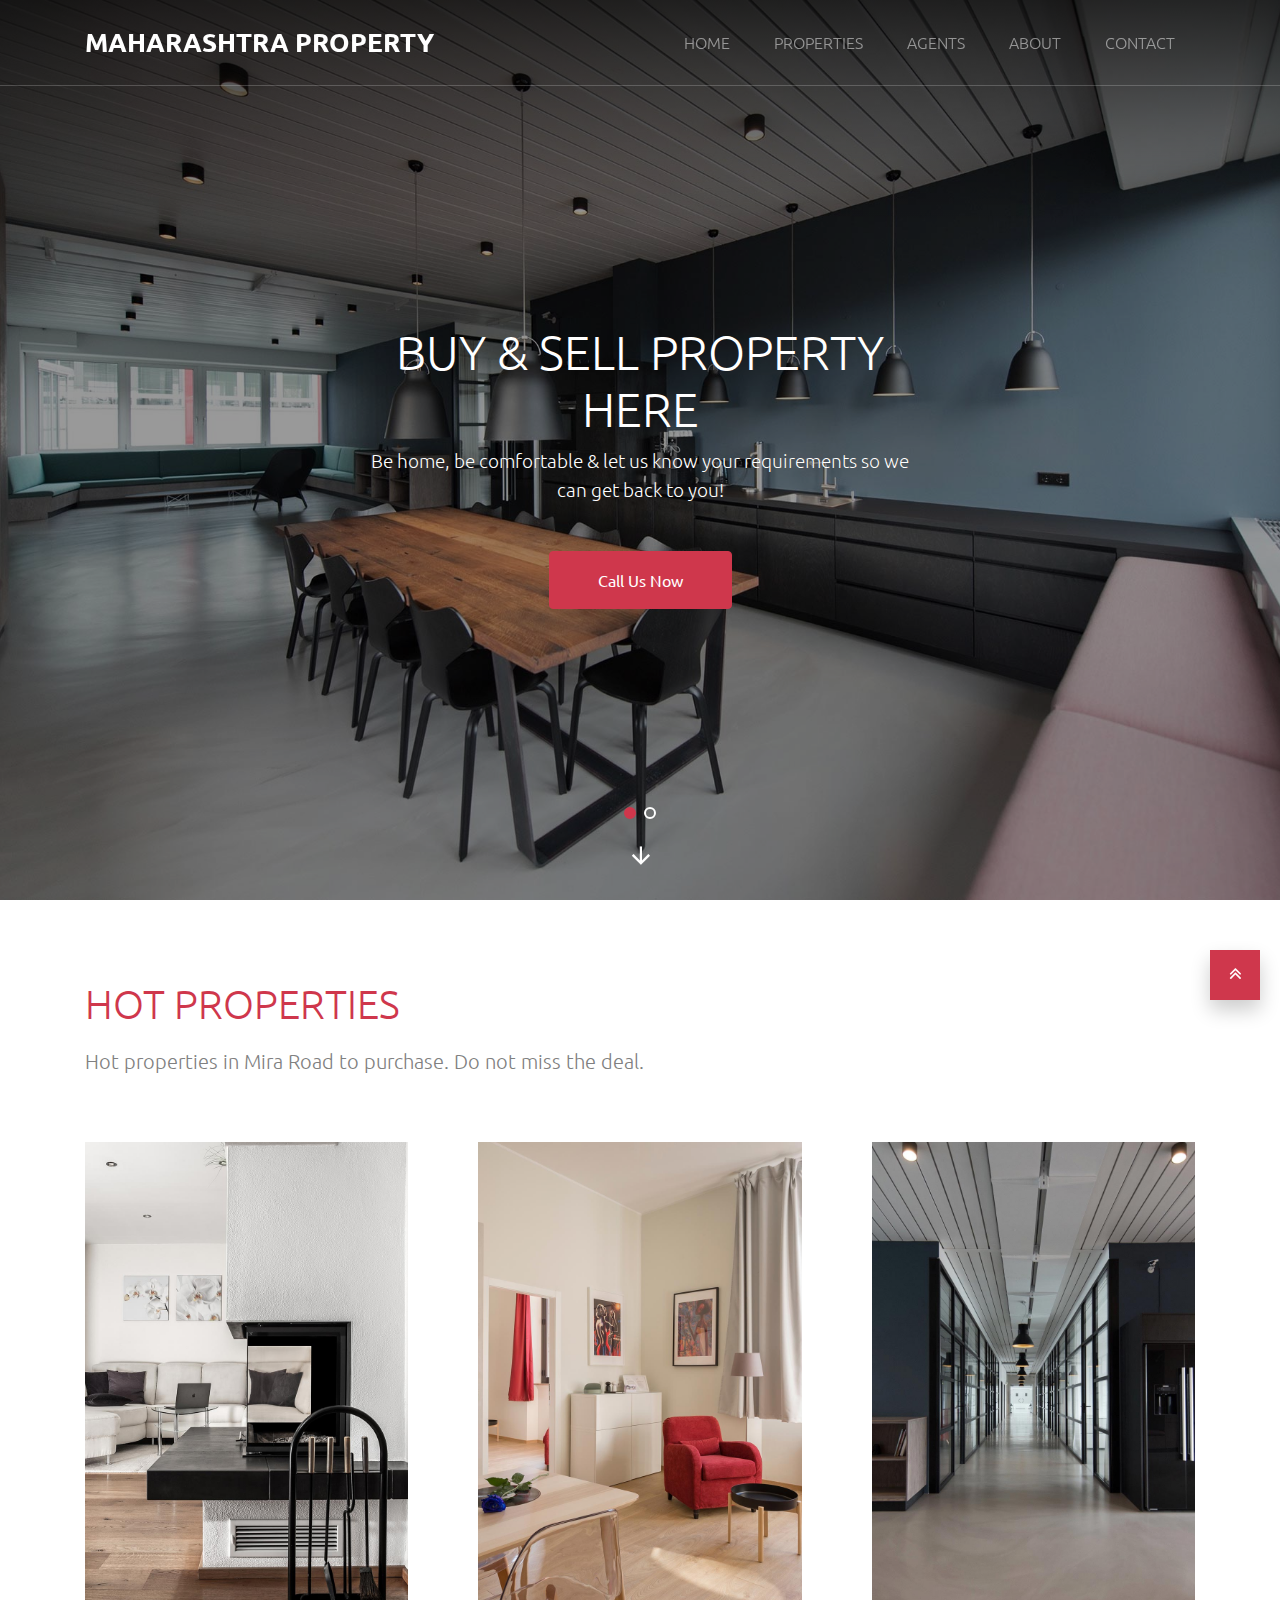
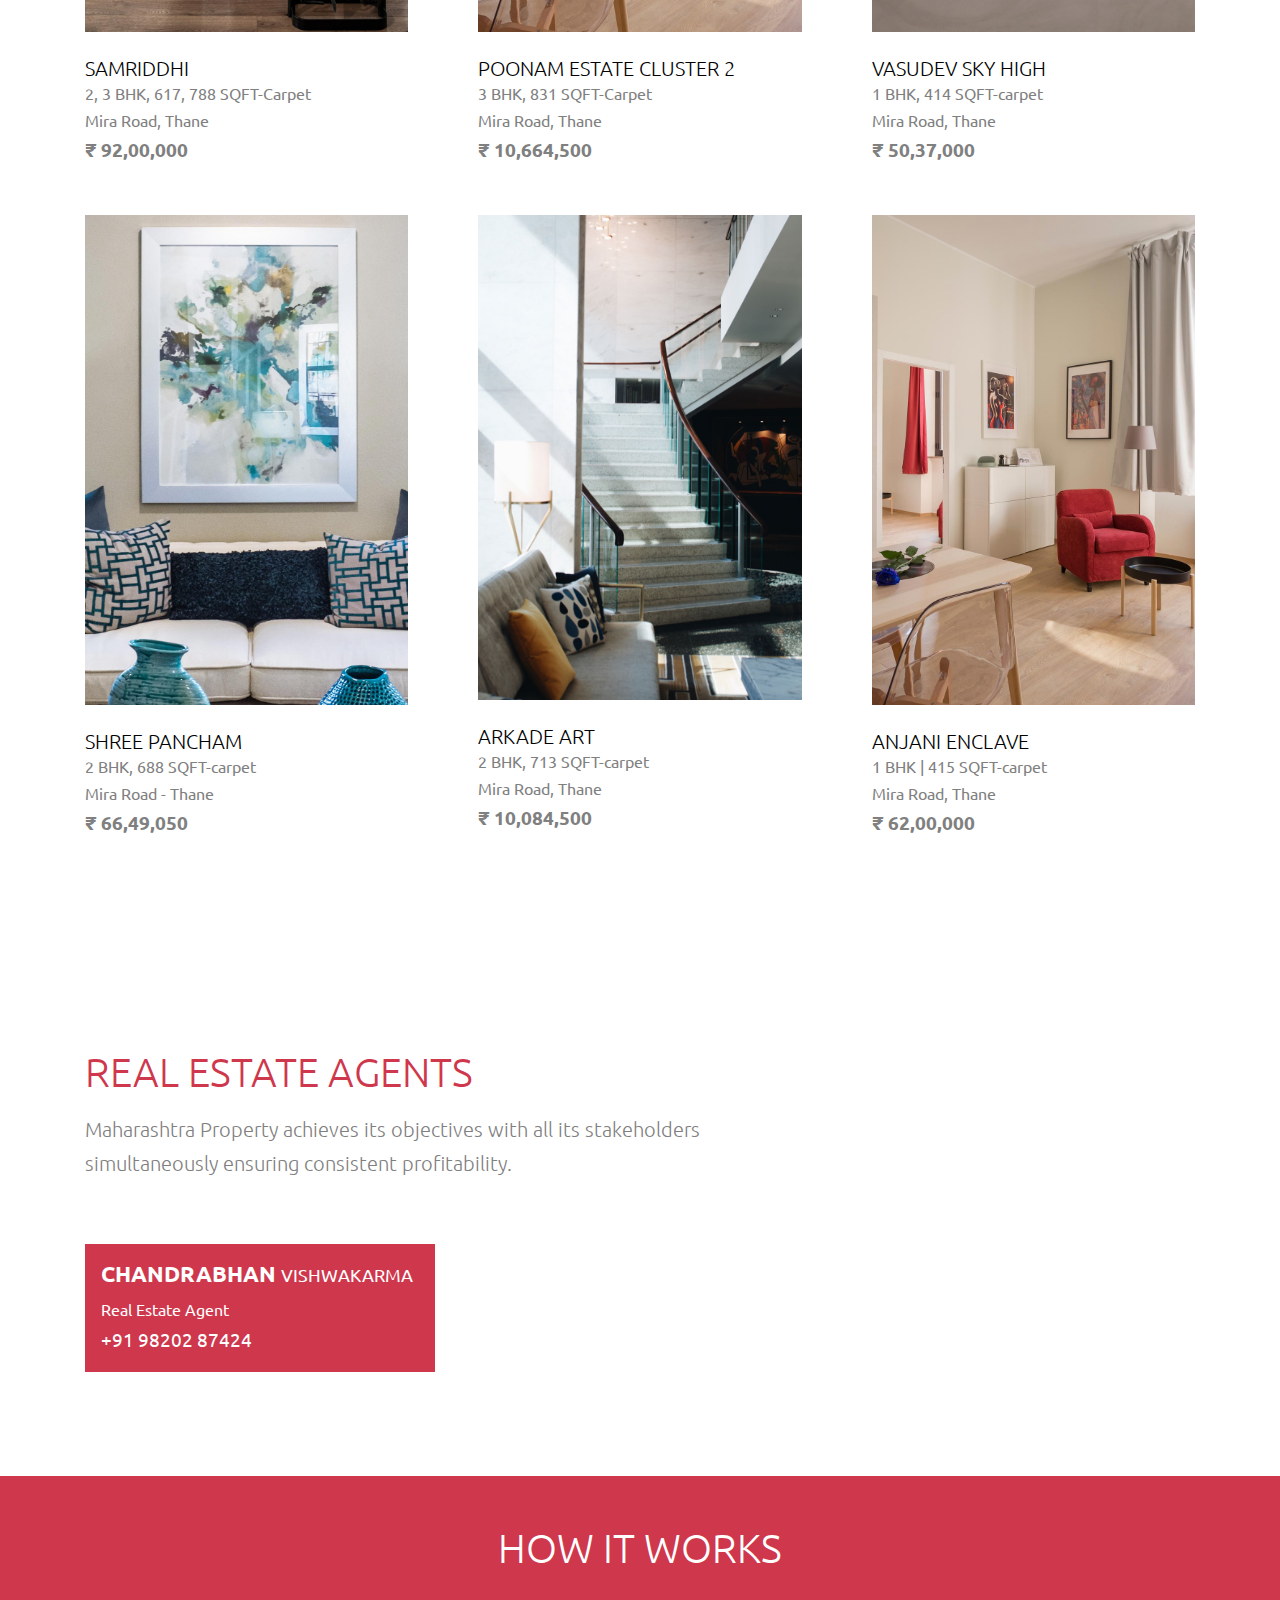
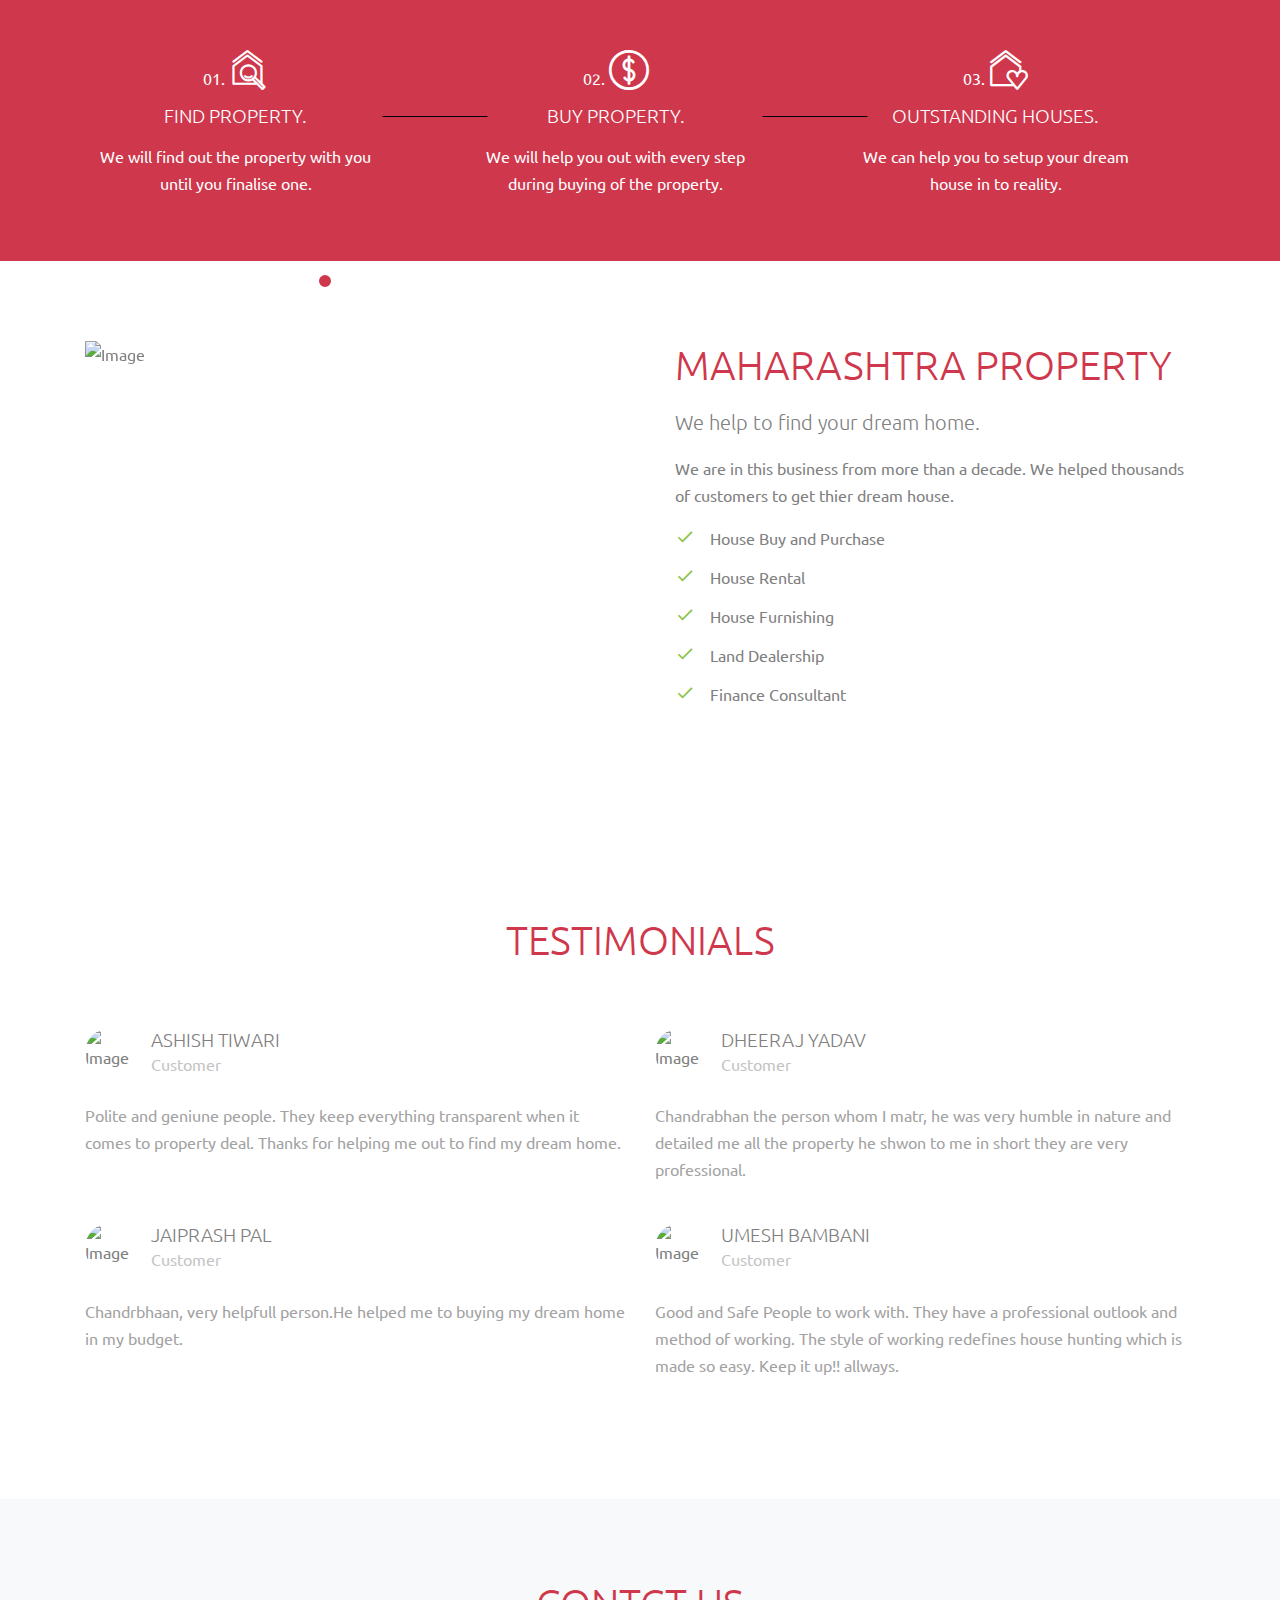
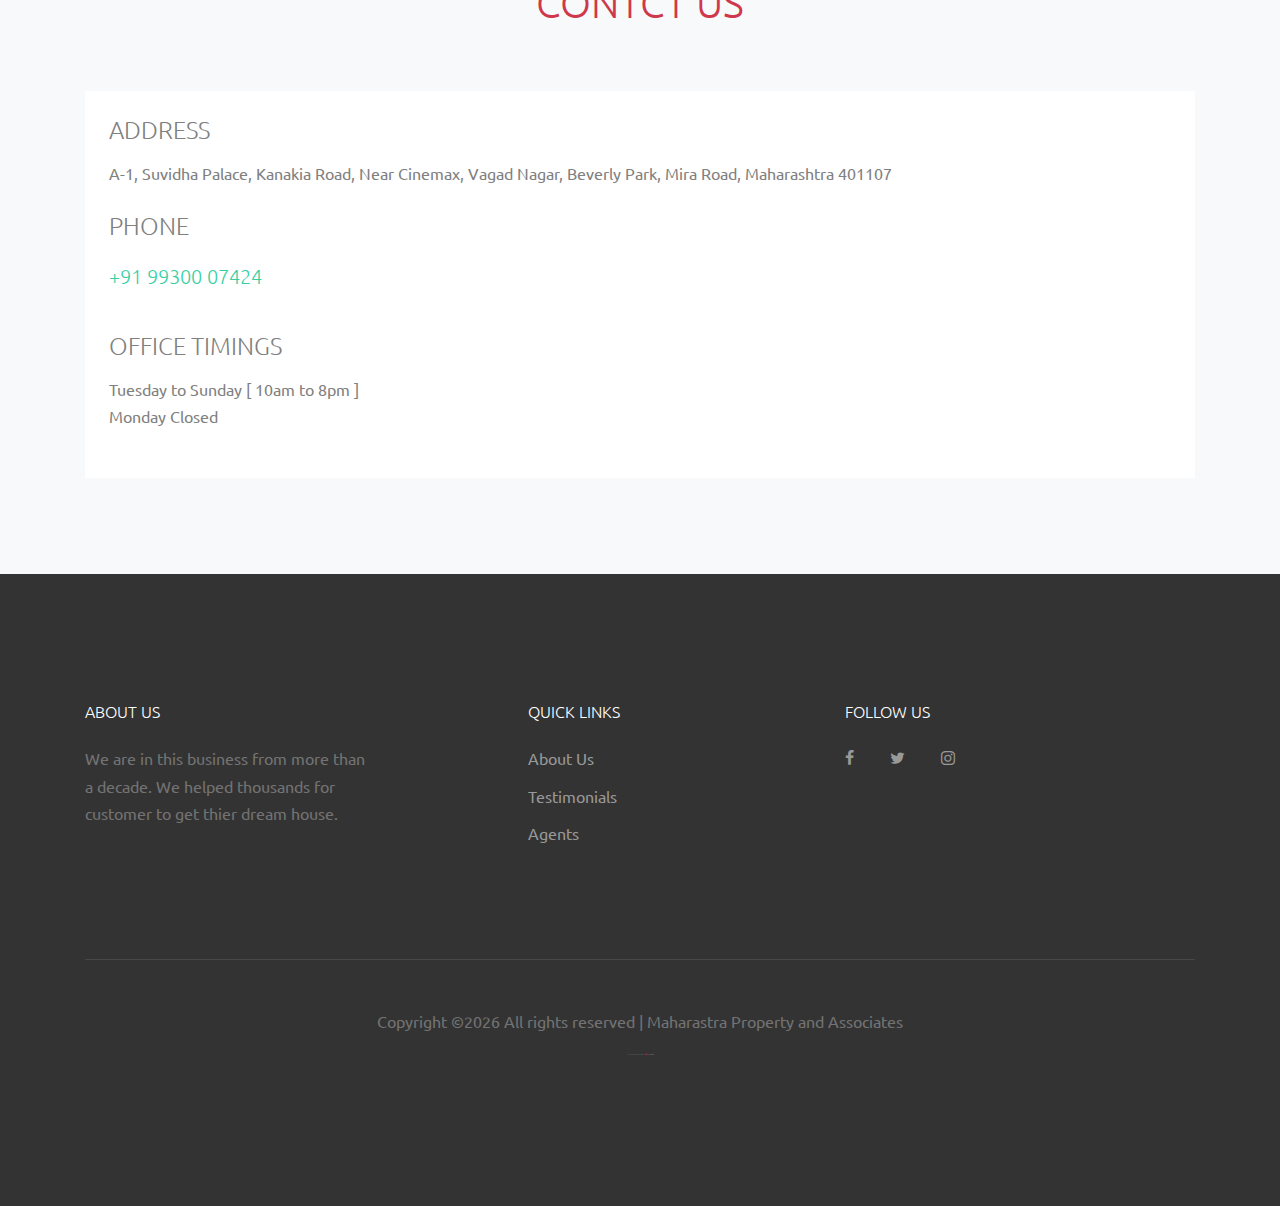
==== commit 514acd63: "Adding new number" ====
--- a/index.html
+++ b/index.html
@@ -248,21 +248,21 @@
               <div class="p-3 bg-primary">
                 <h3 class="mb-2"><span style="font-weight: 800;">Chandrabhan</span> <small>Vishwakarma</small></h3>
                 <span class="position">Real Estate Agent</span><br/>
-                <span class="position" style="font-size: 1.2em;">+91 99300 07424</span>
-              </div>
-            </div>
-          </div>
-
-          <div class="col-md-6 col-lg-4 mb-4">
+                <span class="position" style="font-size: 1.2em;">+91 98202 87424</span>
+              </div>
+            </div>
+          </div>
+
+<!--           <div class="col-md-6 col-lg-4 mb-4">
             <div class="team-member">
               <figure>
                 <ul class="social">
-<!--                   <li><a href="#"><span class="icon-facebook"></span></a></li>
+                  <li><a href="#"><span class="icon-facebook"></span></a></li>
                   <li><a href="#"><span class="icon-twitter"></span></a></li>
                   <li><a href="#"><span class="icon-linkedin"></span></a></li>
                   <li><a href="#"><span class="icon-instagram"></span></a></li>
- -->                </ul>
-                <!-- <img src="https://lh5.googleusercontent.com/-4ogeXsgf7KQ/AAAAAAAAAAI/AAAAAAAAAAA/khMuvJouNFE/w60-h60-p-rp-mo-br100/photo.jpg" alt="Image" class="img-fluid"> -->
+                </ul>
+                <img src="https://lh5.googleusercontent.com/-4ogeXsgf7KQ/AAAAAAAAAAI/AAAAAAAAAAA/khMuvJouNFE/w60-h60-p-rp-mo-br100/photo.jpg" alt="Image" class="img-fluid">
               </figure>
               <div class="p-3 bg-primary">
                 <h3 class="mb-2"><span style="font-weight: 800;">Manoj</span> <small>Vishwakarma</small></h3>
@@ -271,18 +271,18 @@
               </div>
             </div>
           </div>
-
-          <div class="col-md-6 col-lg-4 mb-4">
+ -->
+<!--           <div class="col-md-6 col-lg-4 mb-4">
             <div class="team-member">
               <figure>
                 <ul class="social">
-<!--                   <li><a href="#"><span class="icon-facebook"></span></a></li>
+                  <li><a href="#"><span class="icon-facebook"></span></a></li>
                   <li><a href="#"><span class="icon-twitter"></span></a></li>
                   <li><a href="#"><span class="icon-linkedin"></span></a></li>
                   <li><a href="#"><span class="icon-instagram"></span></a></li>
- -->                </ul>
-<!--                 <img src="images/person_3.jpg" alt="Image" class="img-fluid">
- -->              </figure>
+                </ul>
+                <img src="images/person_3.jpg" alt="Image" class="img-fluid">
+              </figure>
               <div class="p-3 bg-primary">
                 <h3 class="mb-2"><span style="font-weight: 800;">Ravi</span></b> <small>Chaurasia</small></h3>
                 <span class="position">Real Estate Agent</span><br/>
@@ -290,7 +290,7 @@
               </div>
             </div>
           </div>
-
+ -->
           
         </div>
       </div>
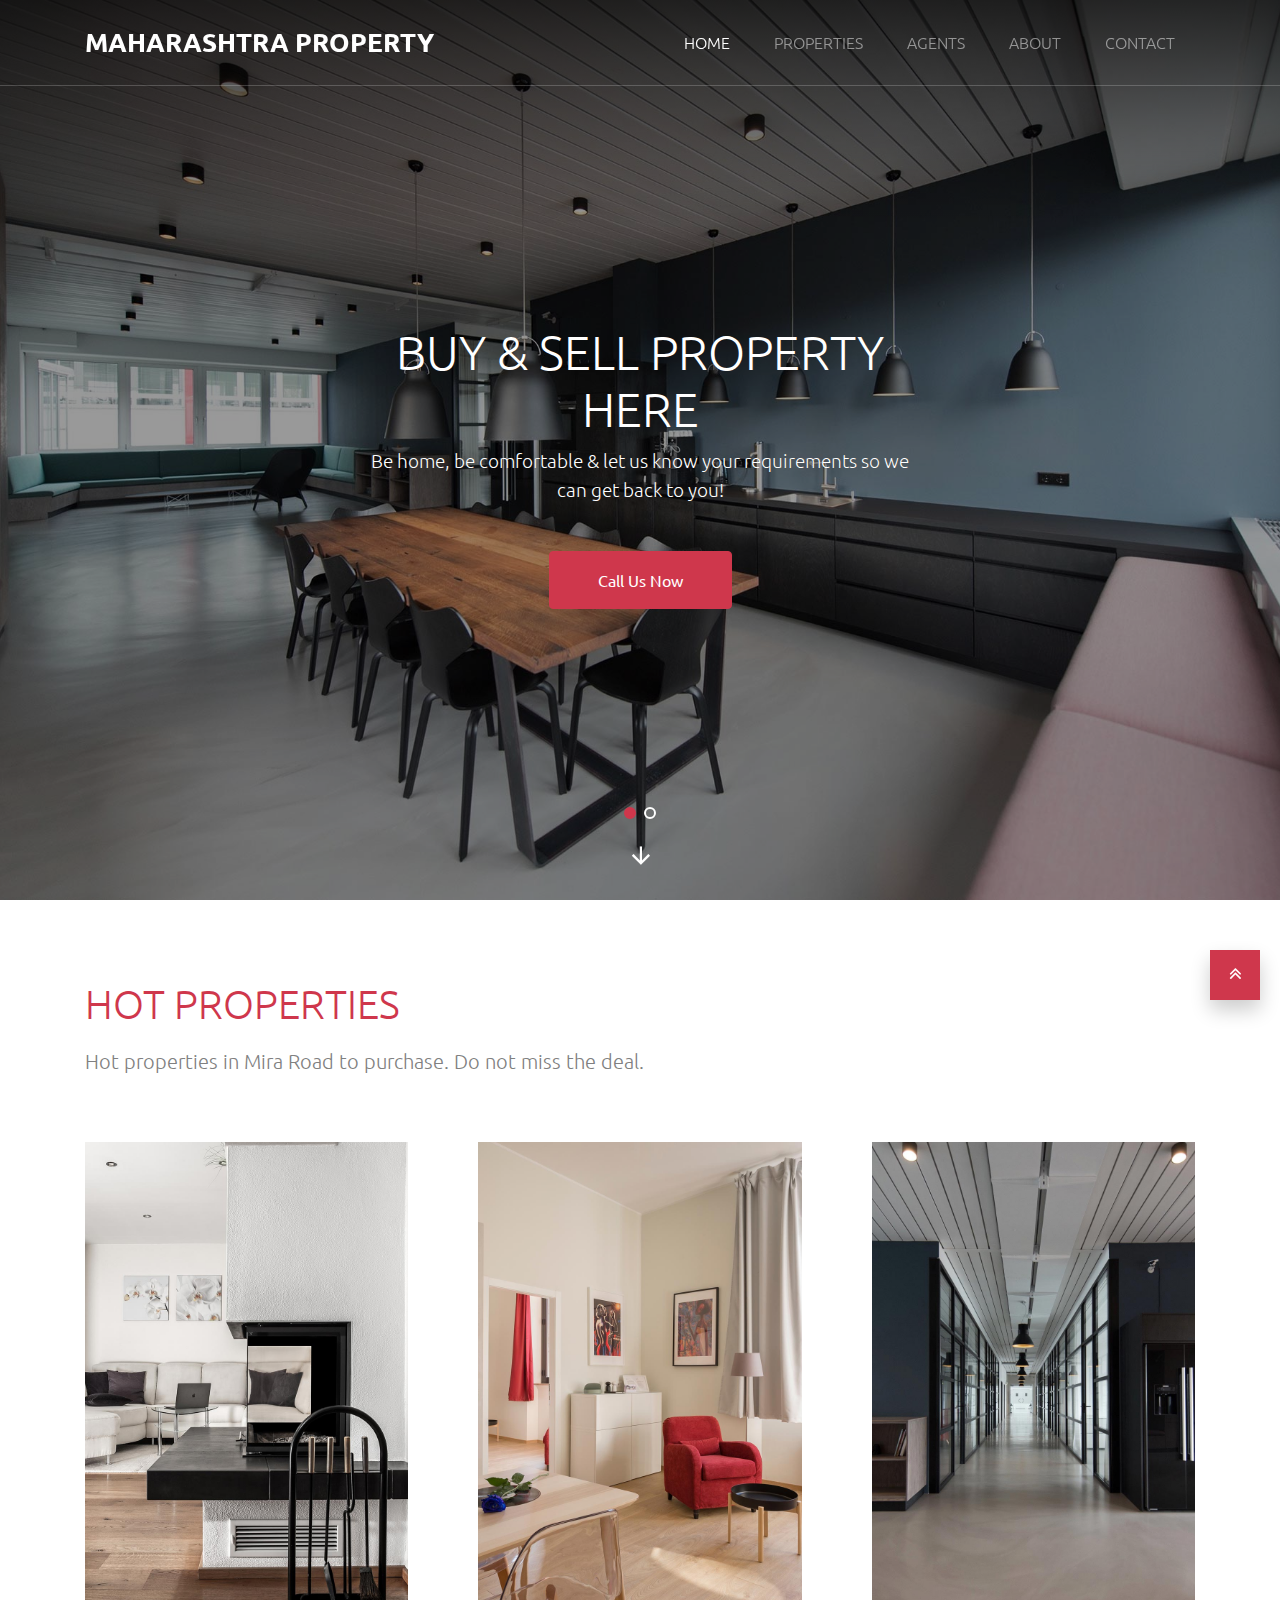
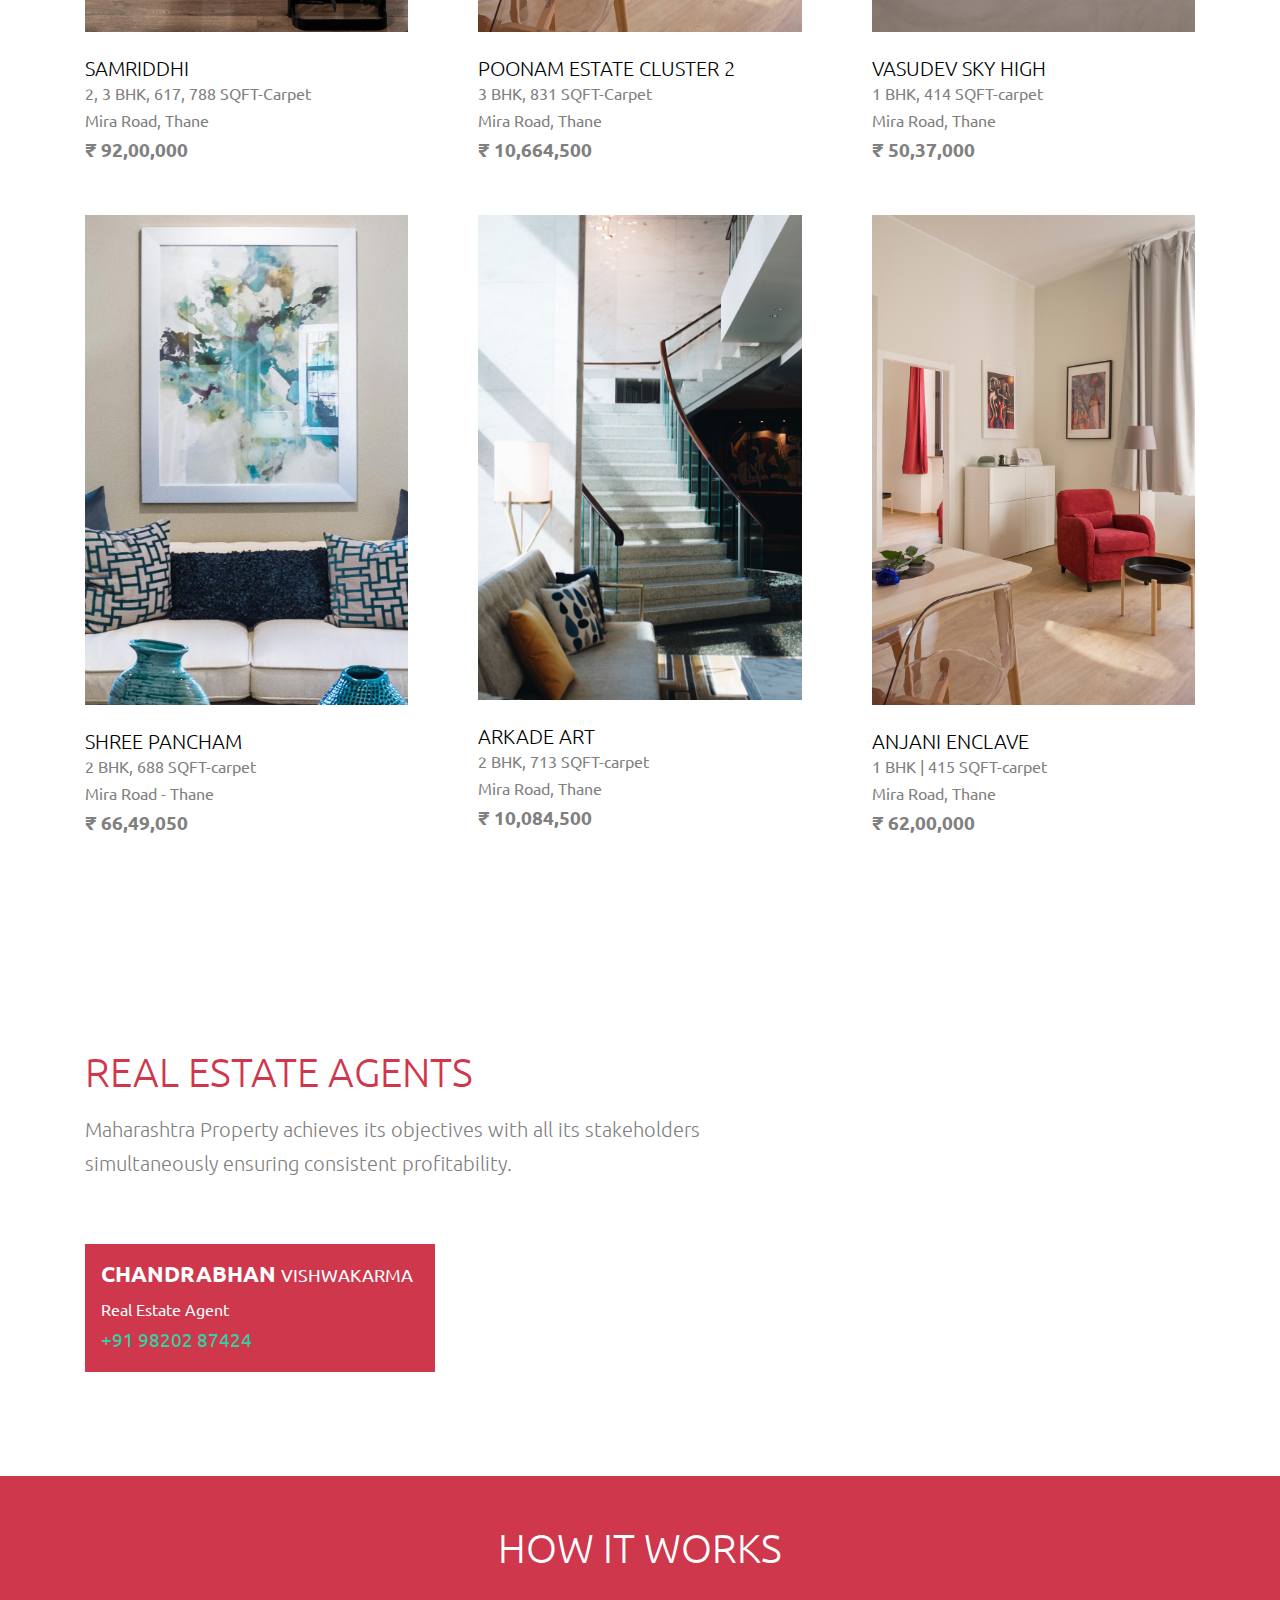
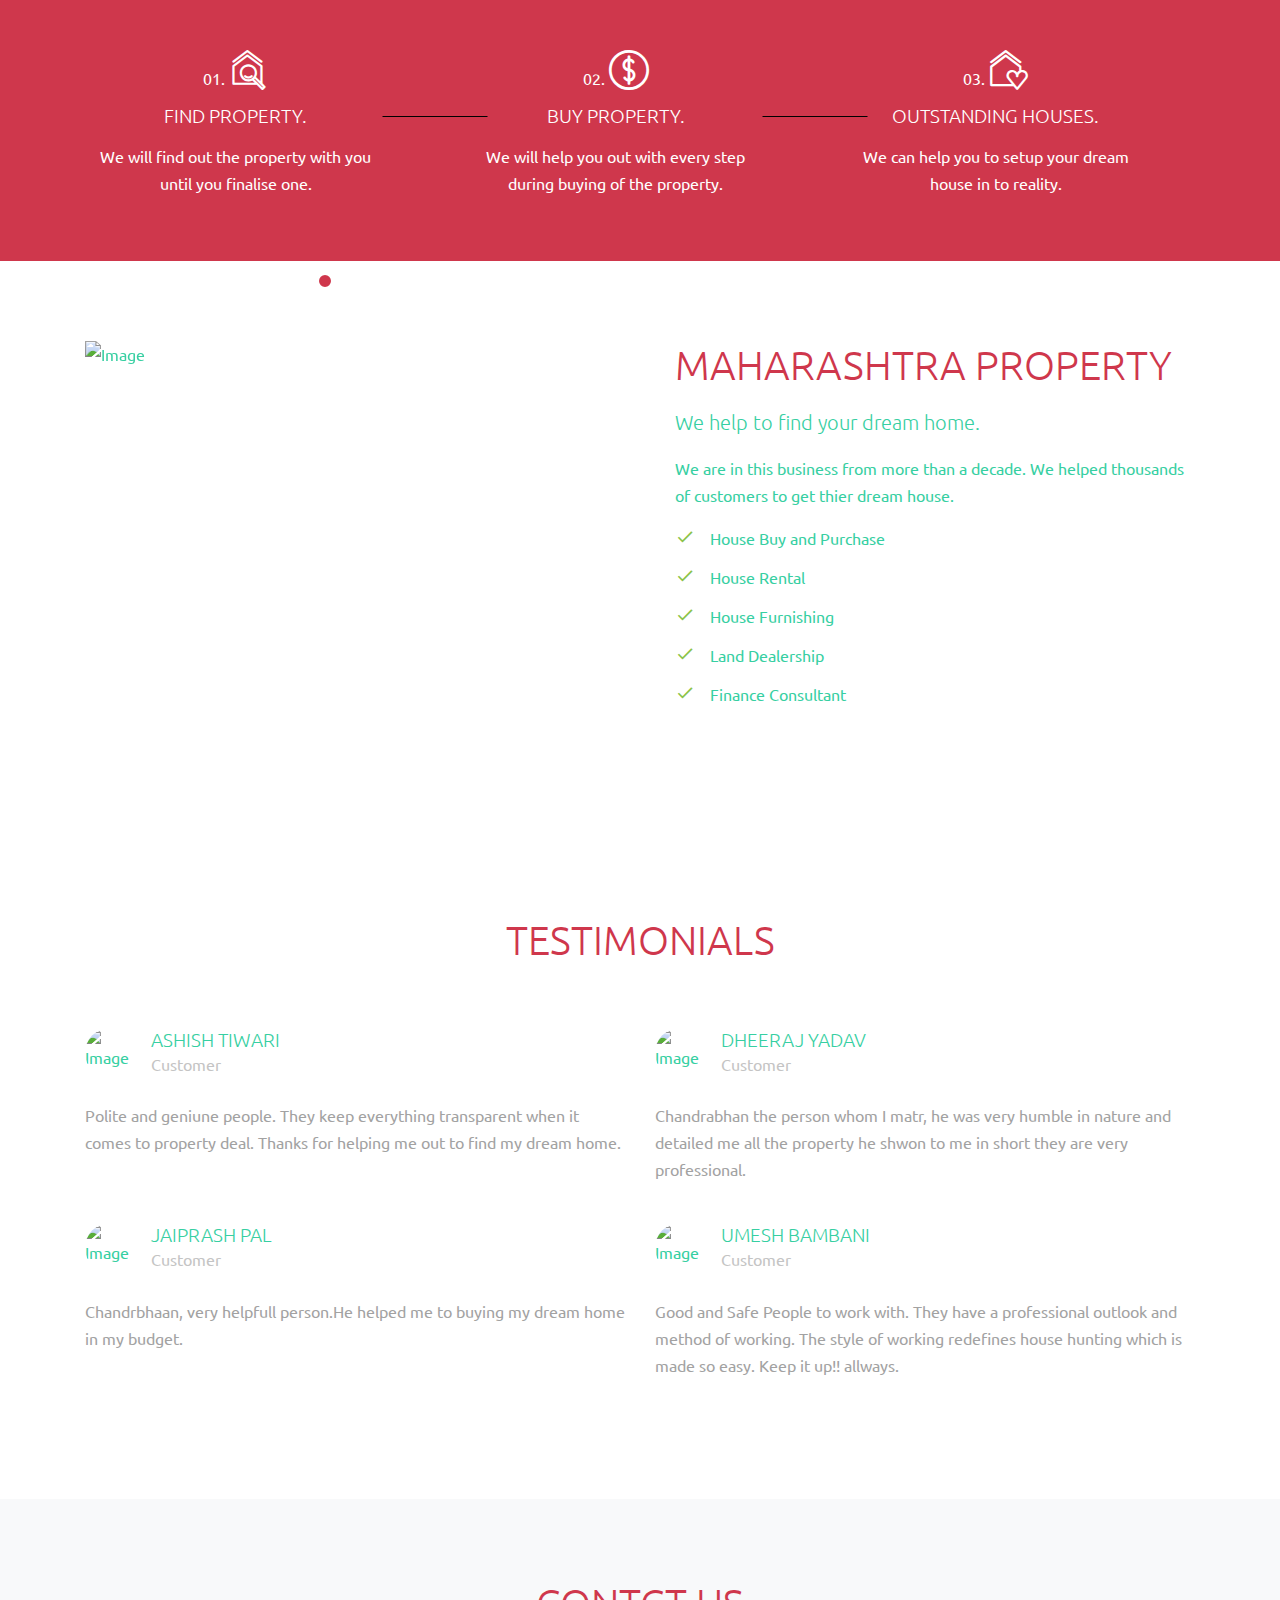
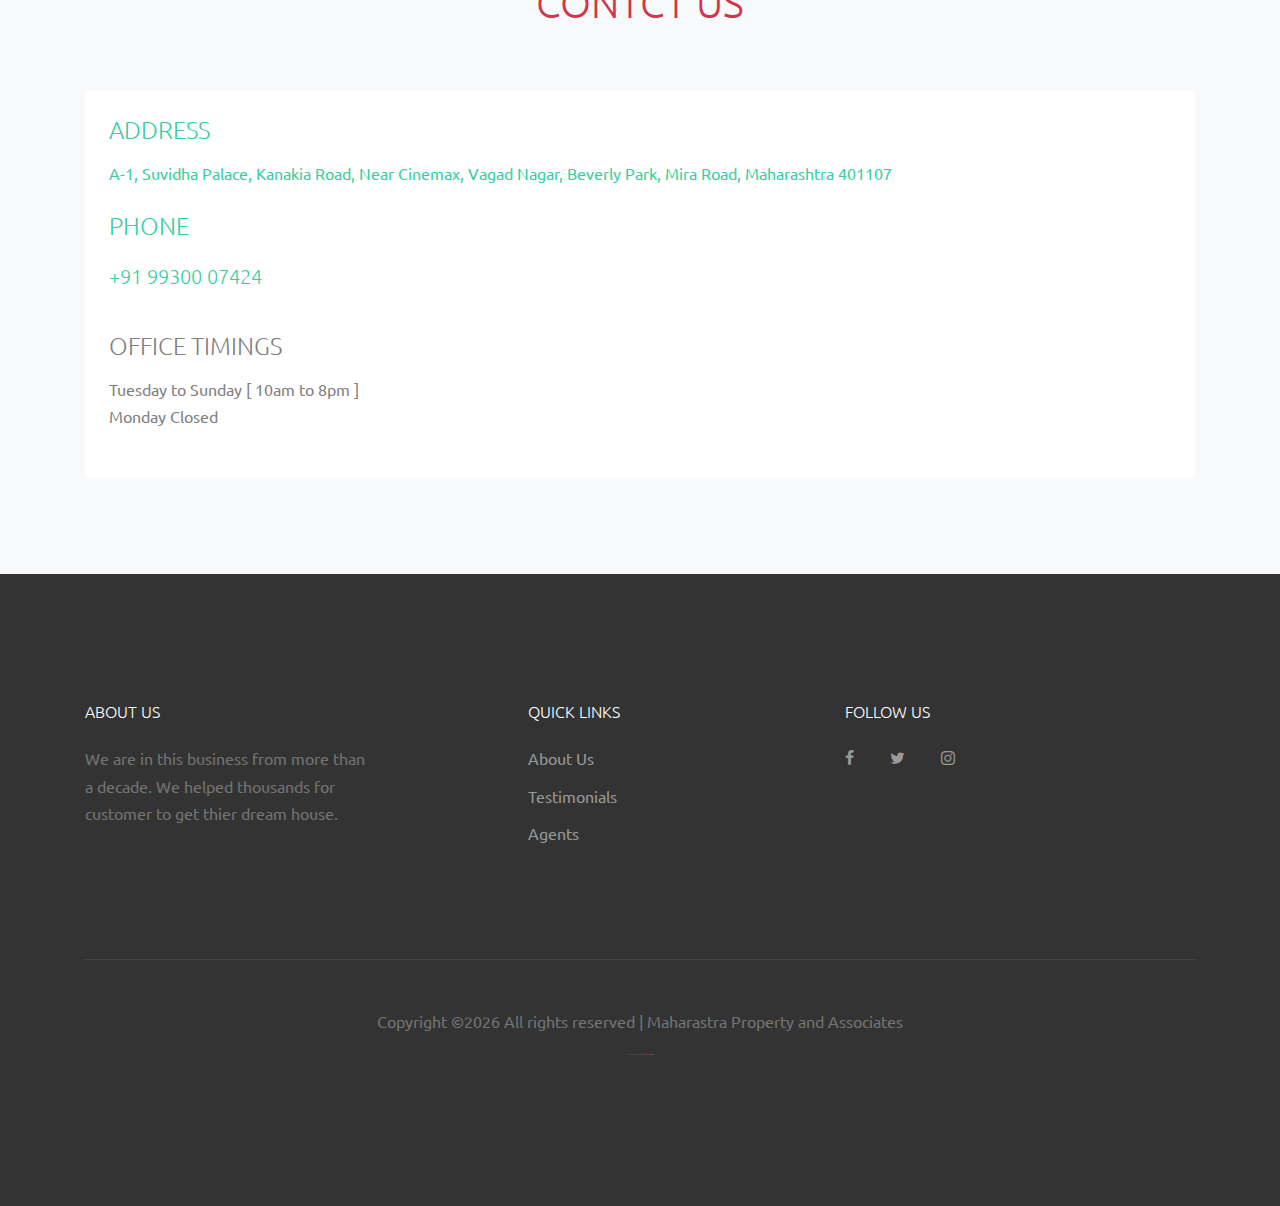
==== commit 41c0717f: "Adding contact." ====
--- a/index.html
+++ b/index.html
@@ -248,7 +248,7 @@
               <div class="p-3 bg-primary">
                 <h3 class="mb-2"><span style="font-weight: 800;">Chandrabhan</span> <small>Vishwakarma</small></h3>
                 <span class="position">Real Estate Agent</span><br/>
-                <span class="position" style="font-size: 1.2em;">+91 98202 87424</span>
+                <span class="position" style="font-size: 1.2em;"><a  href="tel:+919820287424">+91 98202 87424</span>
               </div>
             </div>
           </div>
@@ -623,7 +623,7 @@
               <p class="mb-4">A-1, Suvidha Palace, Kanakia Road, Near Cinemax, Vagad Nagar, Beverly Park, Mira Road, Maharashtra 401107</p>
 
               <p class="mb-0 font-weight-bold"><h4>Phone</h4></p>
-              <p class="mb-4"><h5><a href="#">+91 99300 07424</a></h5></p>
+              <p class="mb-4"><h5><a href="tel:+919930007424">+91 99300 07424</a></h5></p>
               <br/>
               <p class="mb-0 font-weight-bold"><h4>Office Timings</h4></p>
               <p class="mb-4">Tuesday to Sunday [ 10am to 8pm ]<br/>Monday Closed</p>
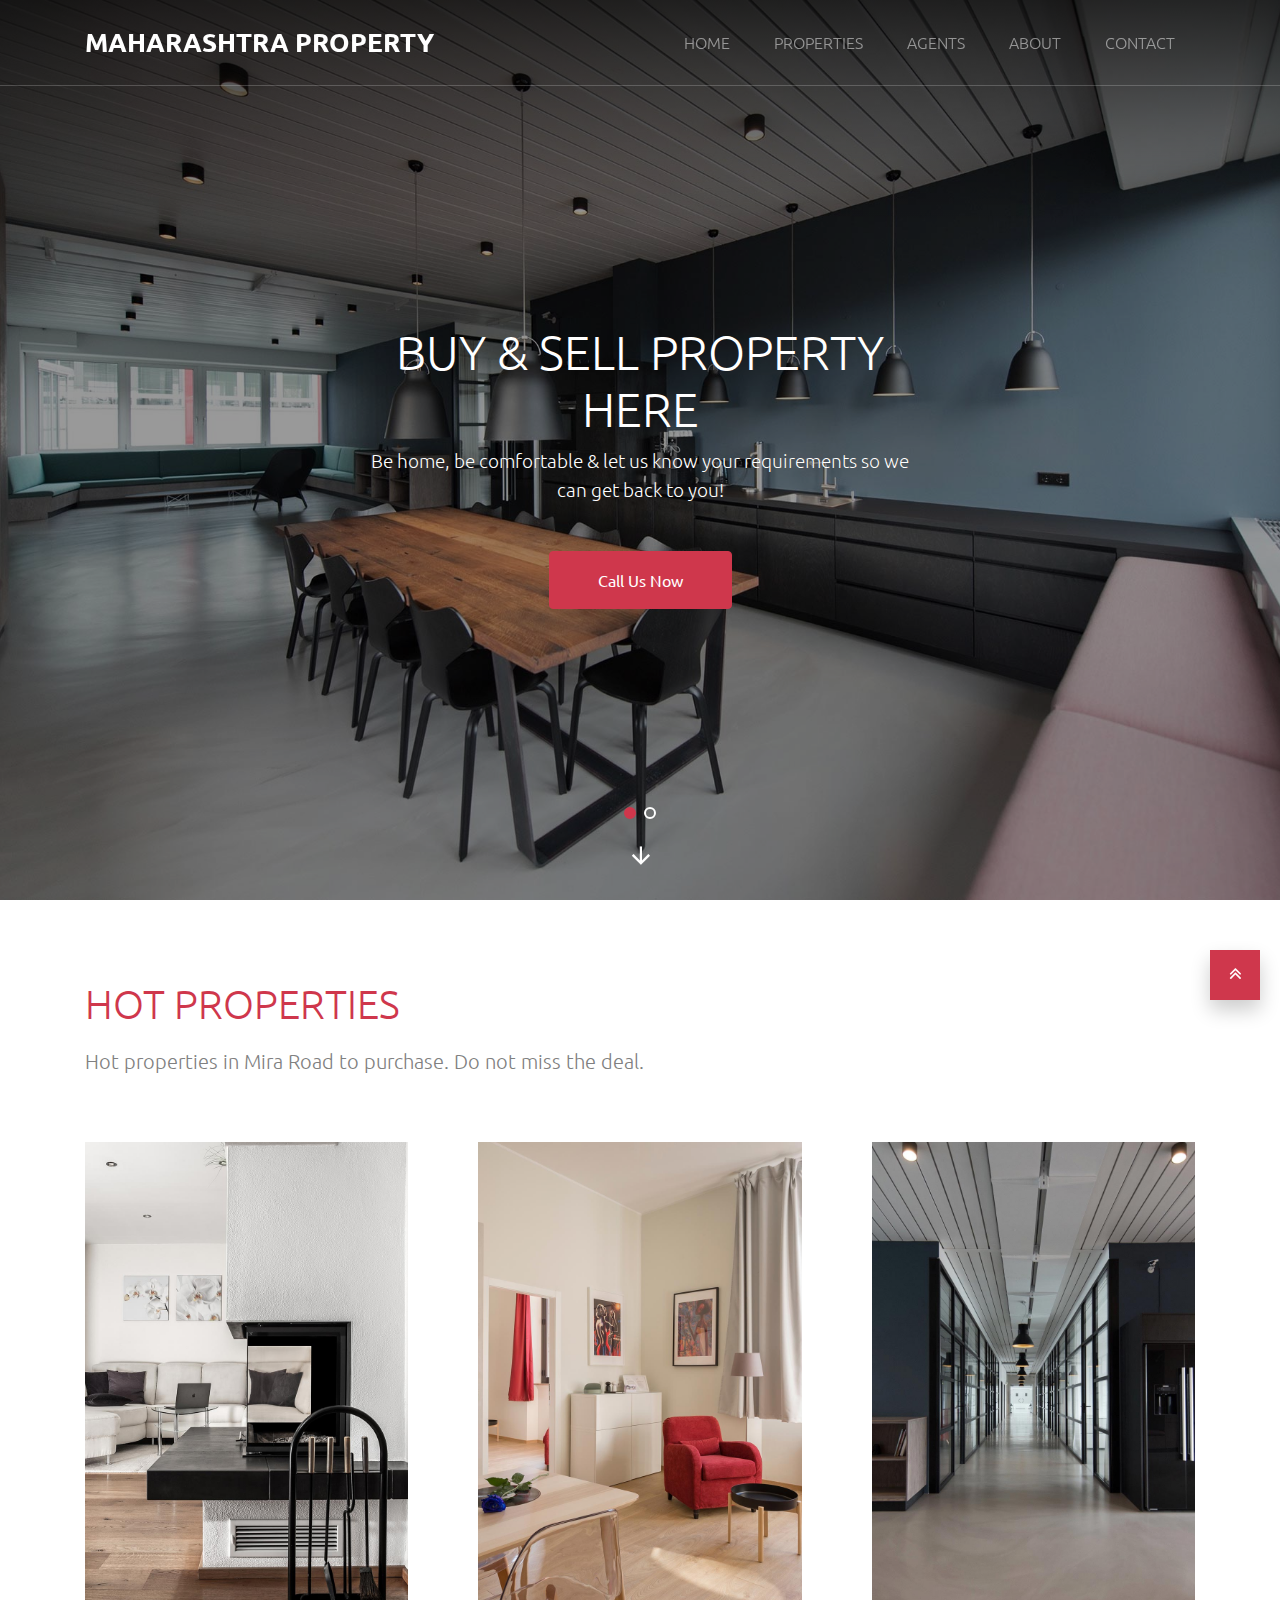
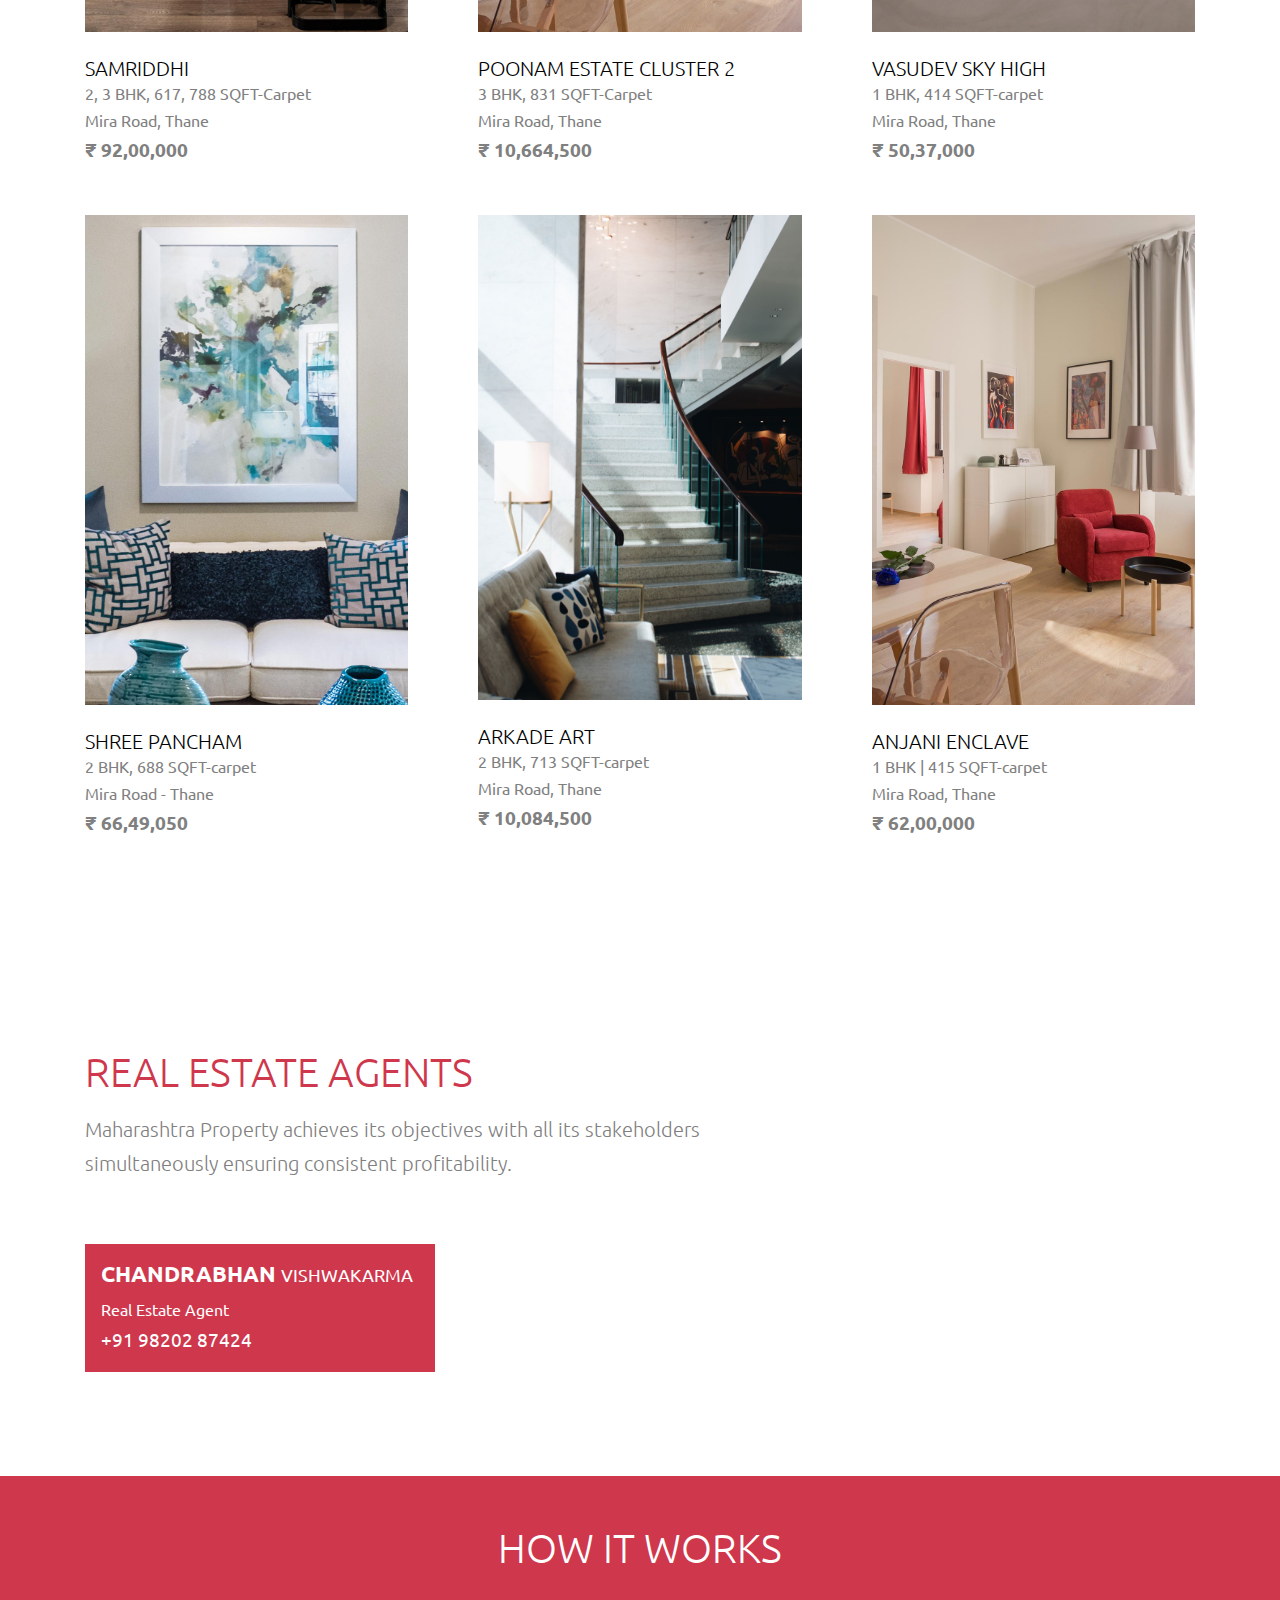
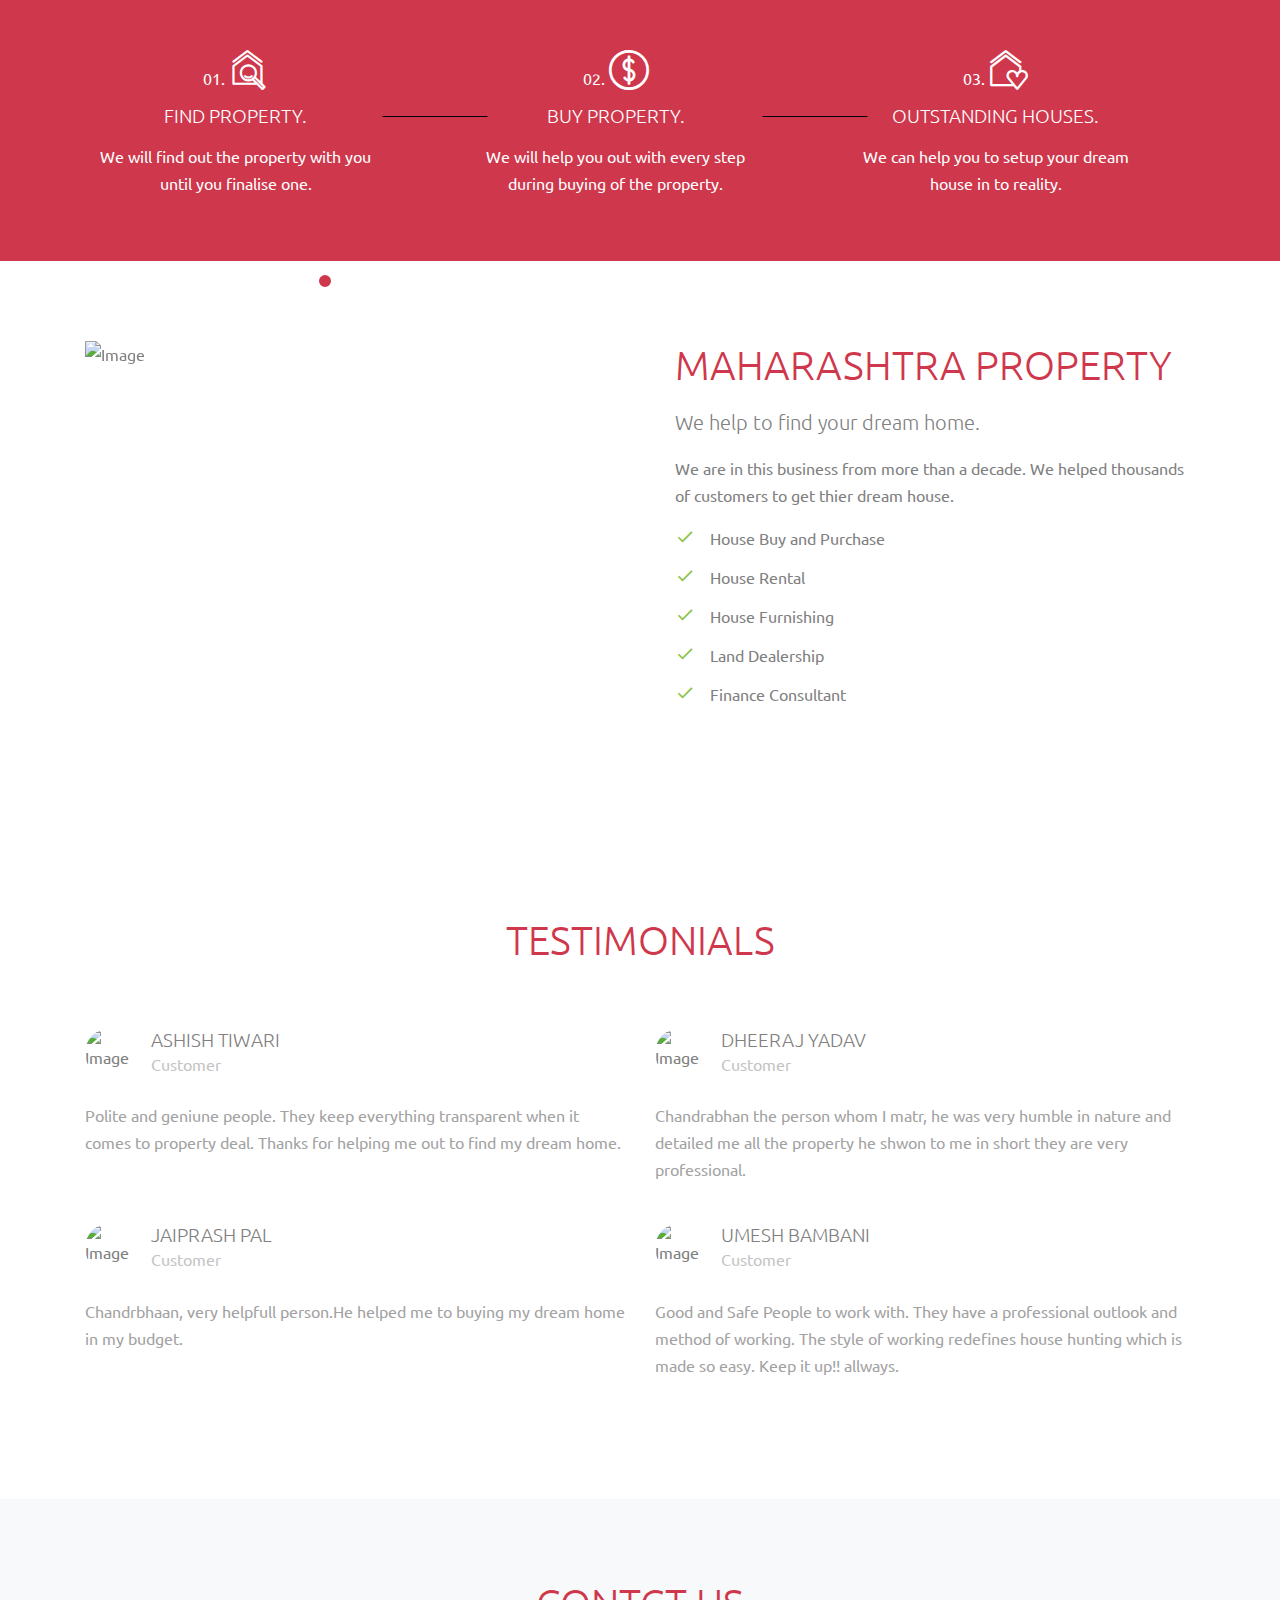
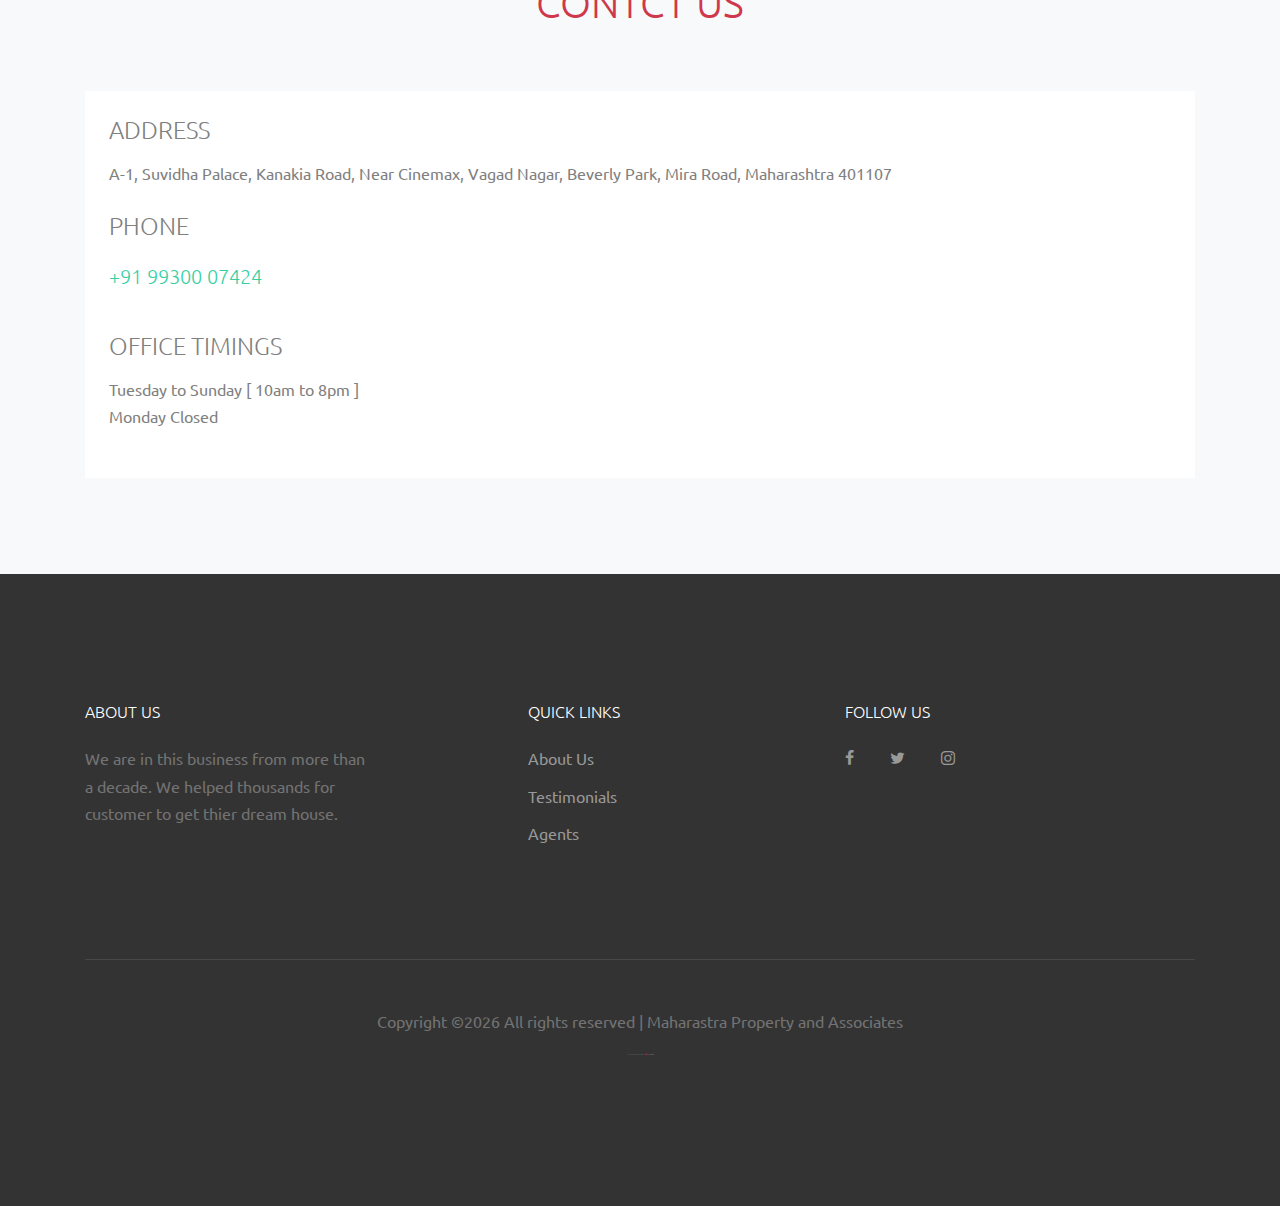
==== commit a3b770e2: "Fixed mobile." ====
--- a/index.html
+++ b/index.html
@@ -248,7 +248,7 @@
               <div class="p-3 bg-primary">
                 <h3 class="mb-2"><span style="font-weight: 800;">Chandrabhan</span> <small>Vishwakarma</small></h3>
                 <span class="position">Real Estate Agent</span><br/>
-                <span class="position" style="font-size: 1.2em;"><a  href="tel:+919820287424">+91 98202 87424</span>
+                <a  href="tel:+919820287424"><span class="position" style="font-size: 1.2em;">+91 98202 87424</span></a>
               </div>
             </div>
           </div>
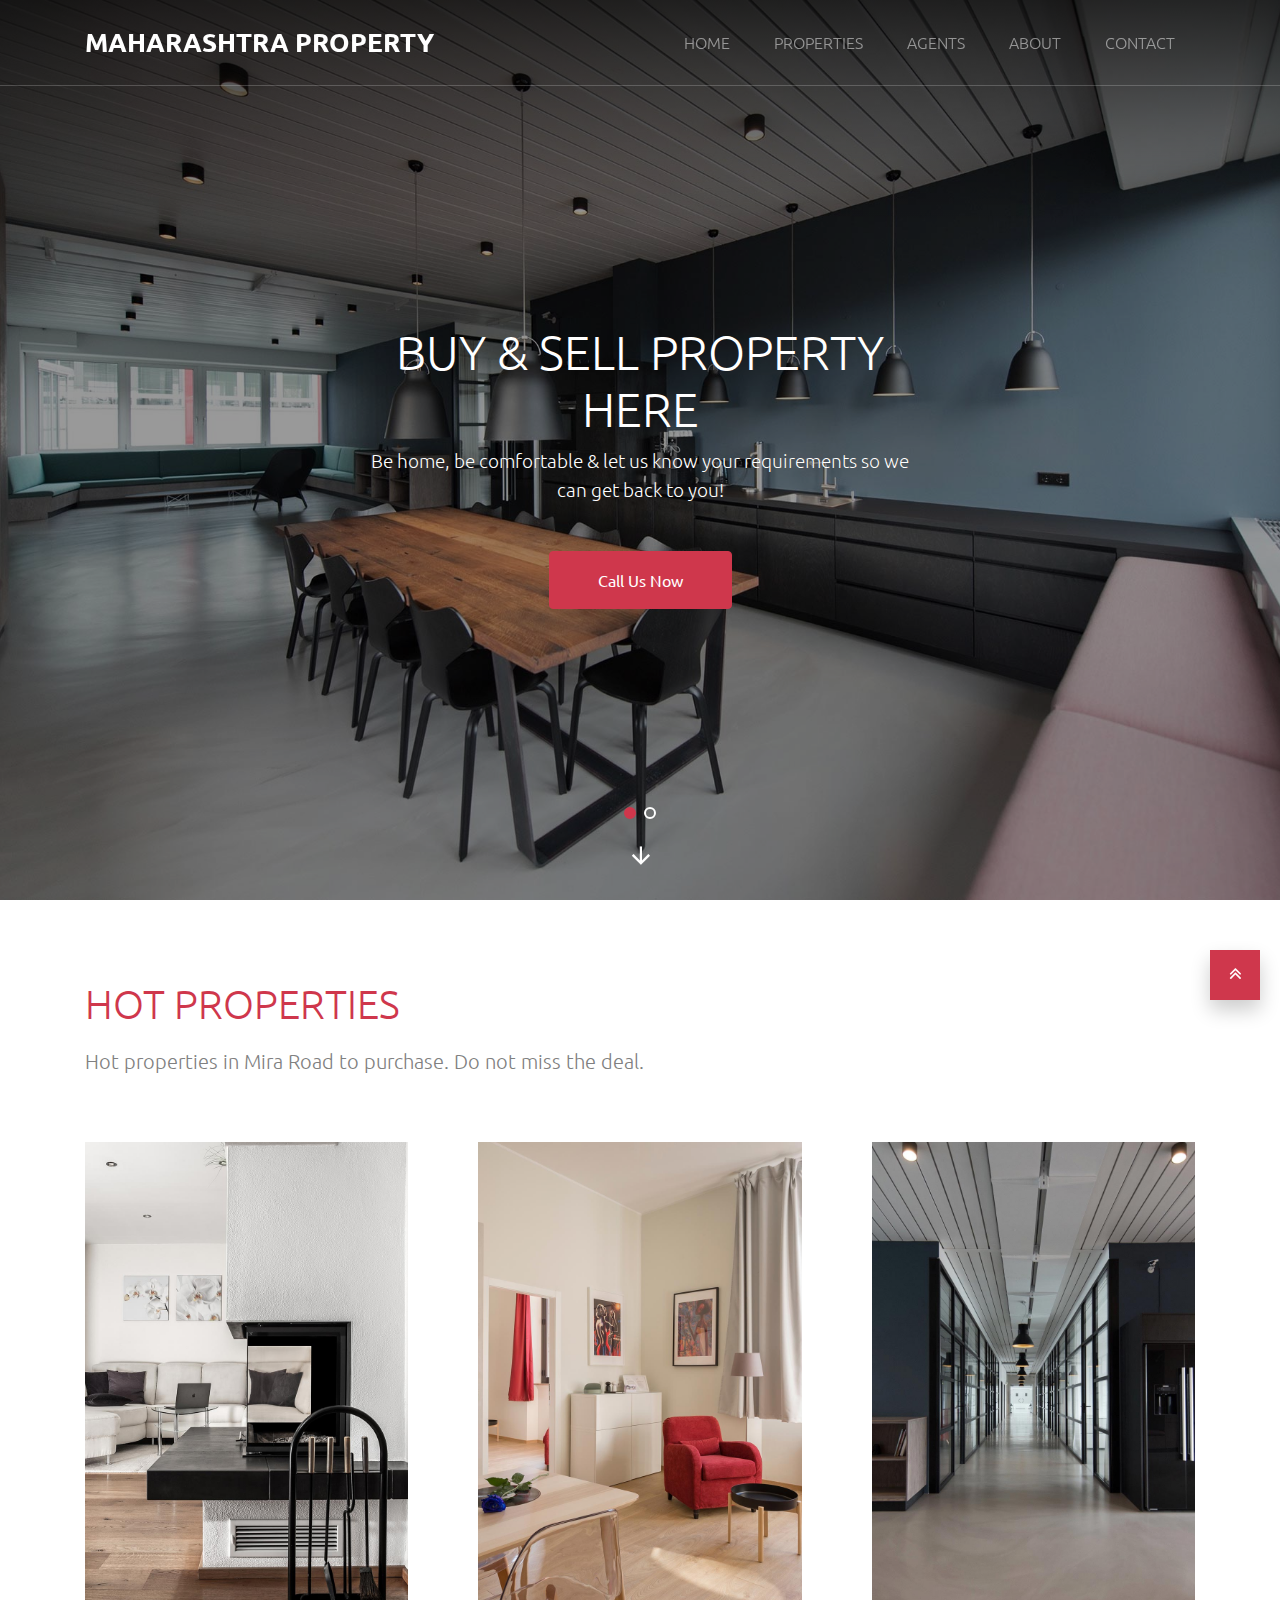
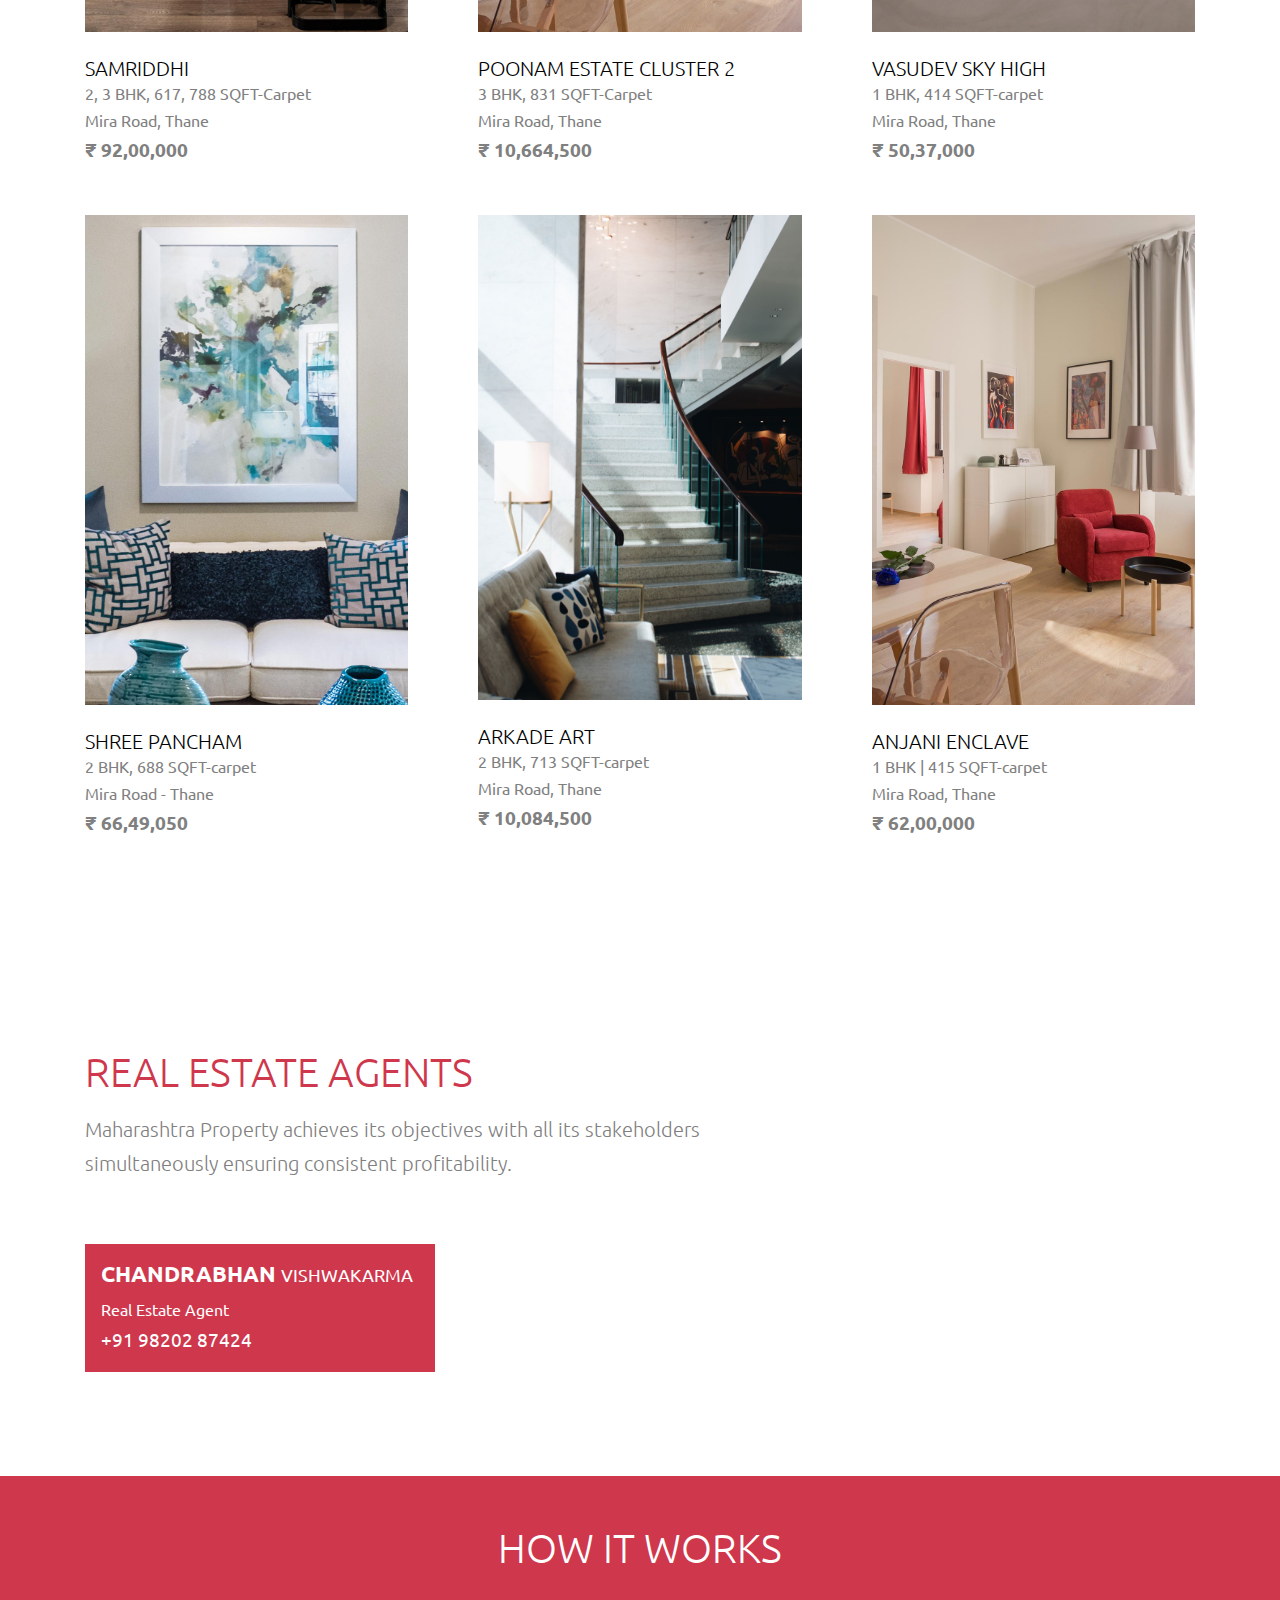
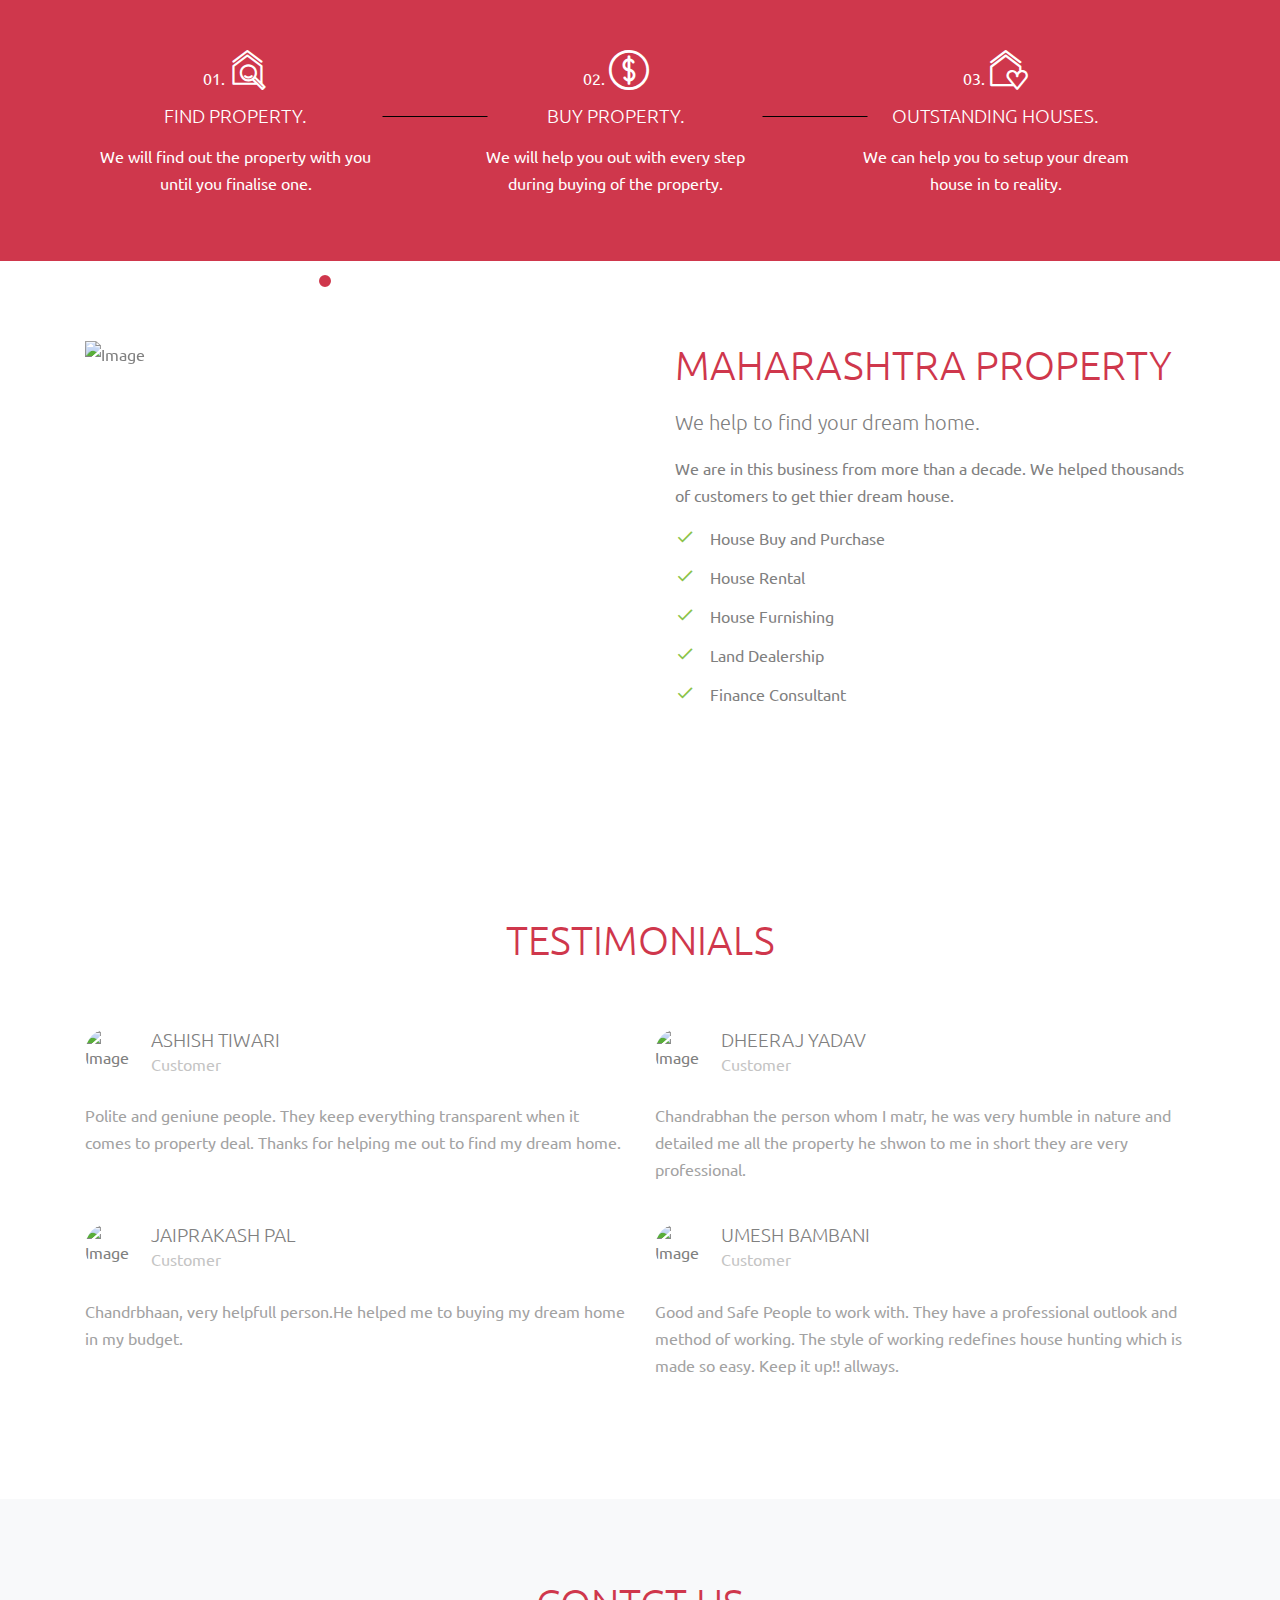
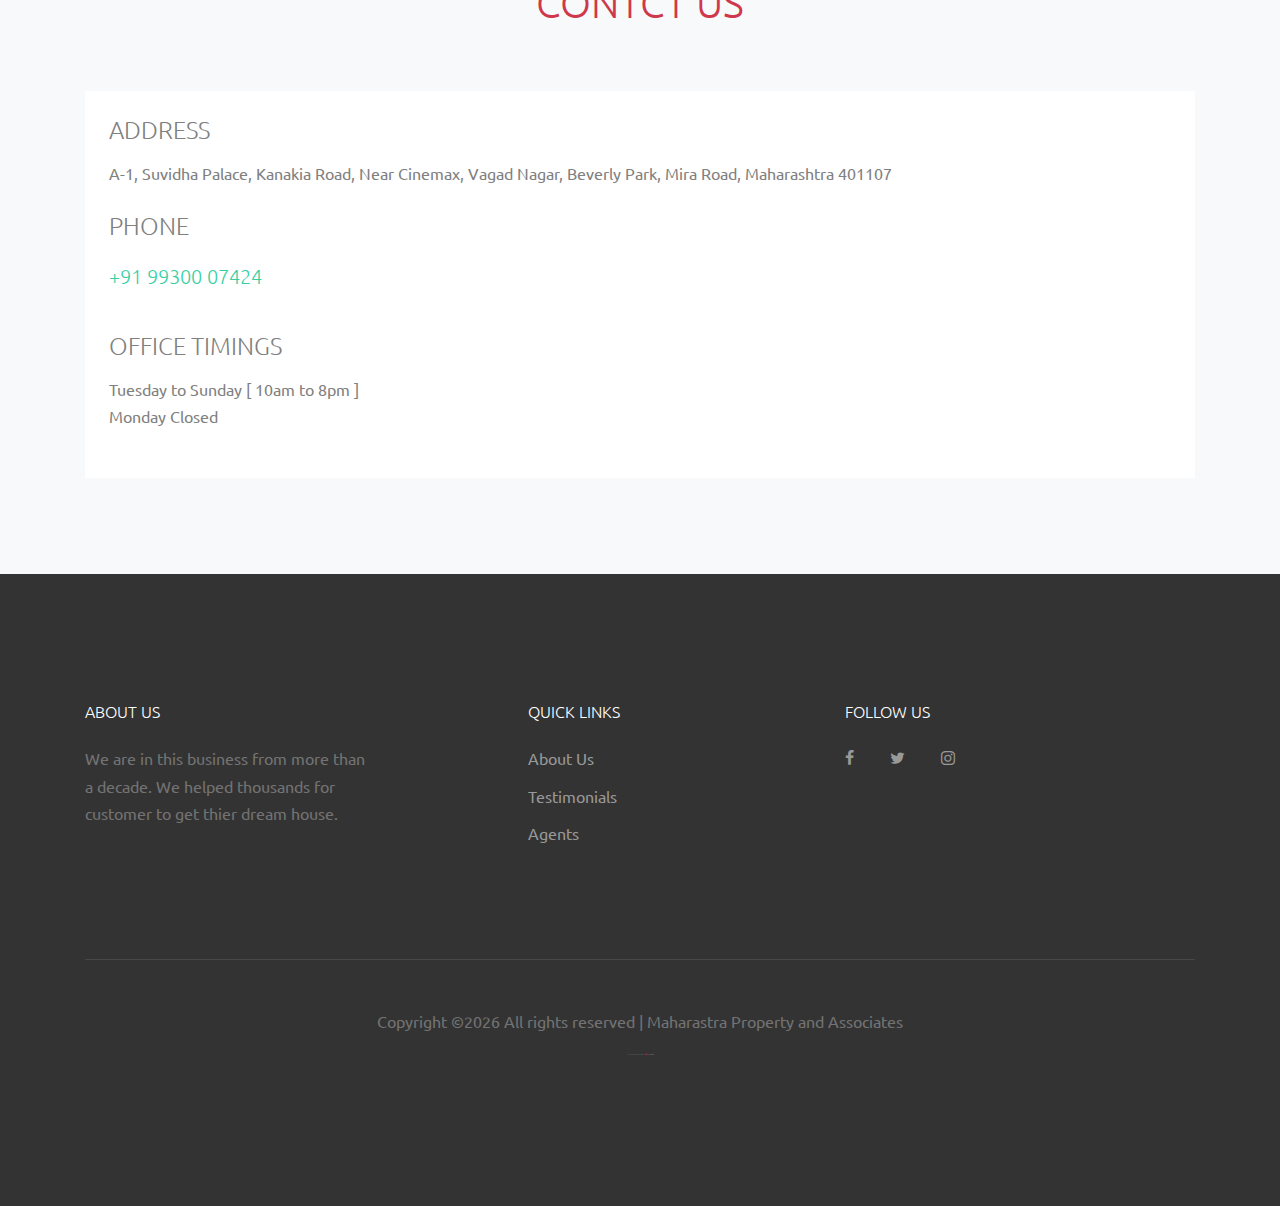
==== commit a4a1ed02: "Fixing testimonial" ====
--- a/index.html
+++ b/index.html
@@ -490,7 +490,7 @@
                     <div class="ftco-testimonial-vcard d-flex align-items-center mb-4">
                       <img src="https://lh5.googleusercontent.com/-4ogeXsgf7KQ/AAAAAAAAAAI/AAAAAAAAAAA/khMuvJouNFE/w60-h60-p-rp-mo-br100/photo.jpg" alt="Image" class="img-fluid mr-3">
                       <div>
-                        <h3>Jaiprash Pal</h3>
+                        <h3>Jaiprakash Pal</h3>
                         <span>Customer</span>
                       </div>
                     </div>
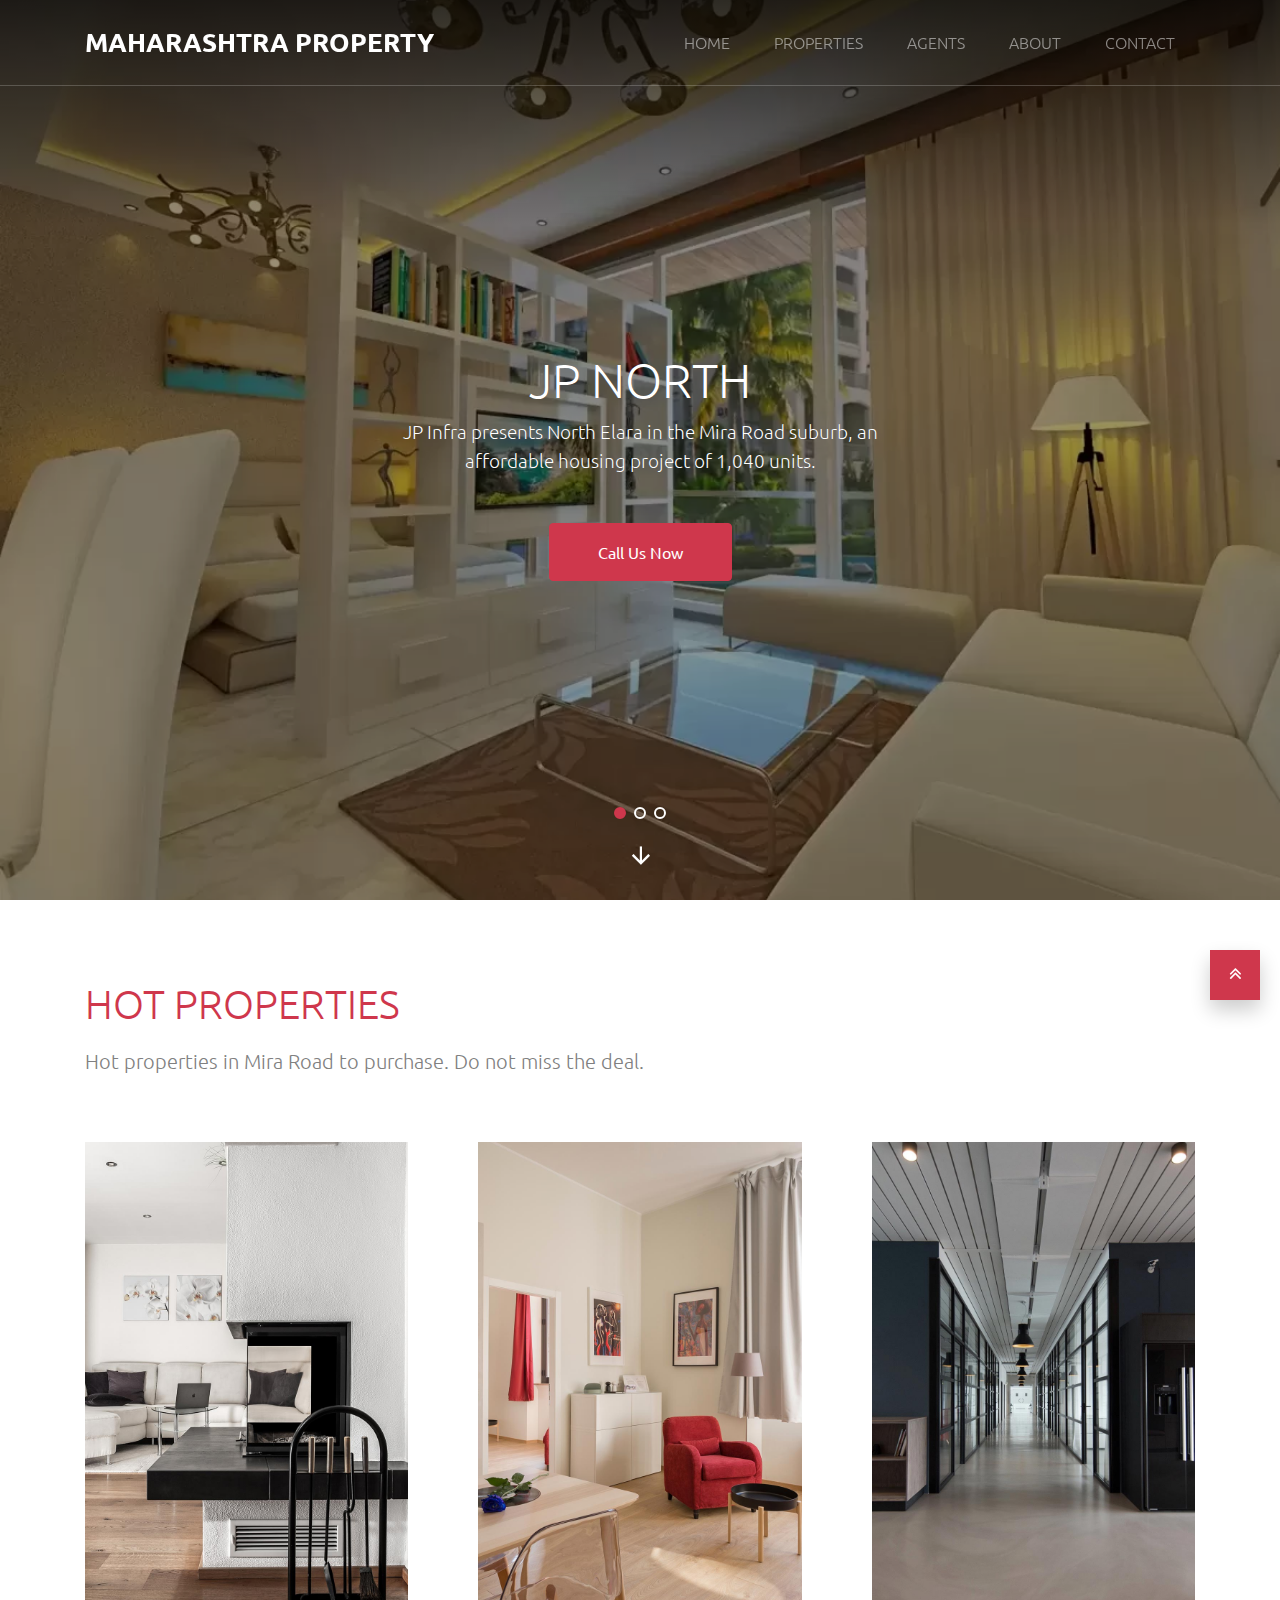
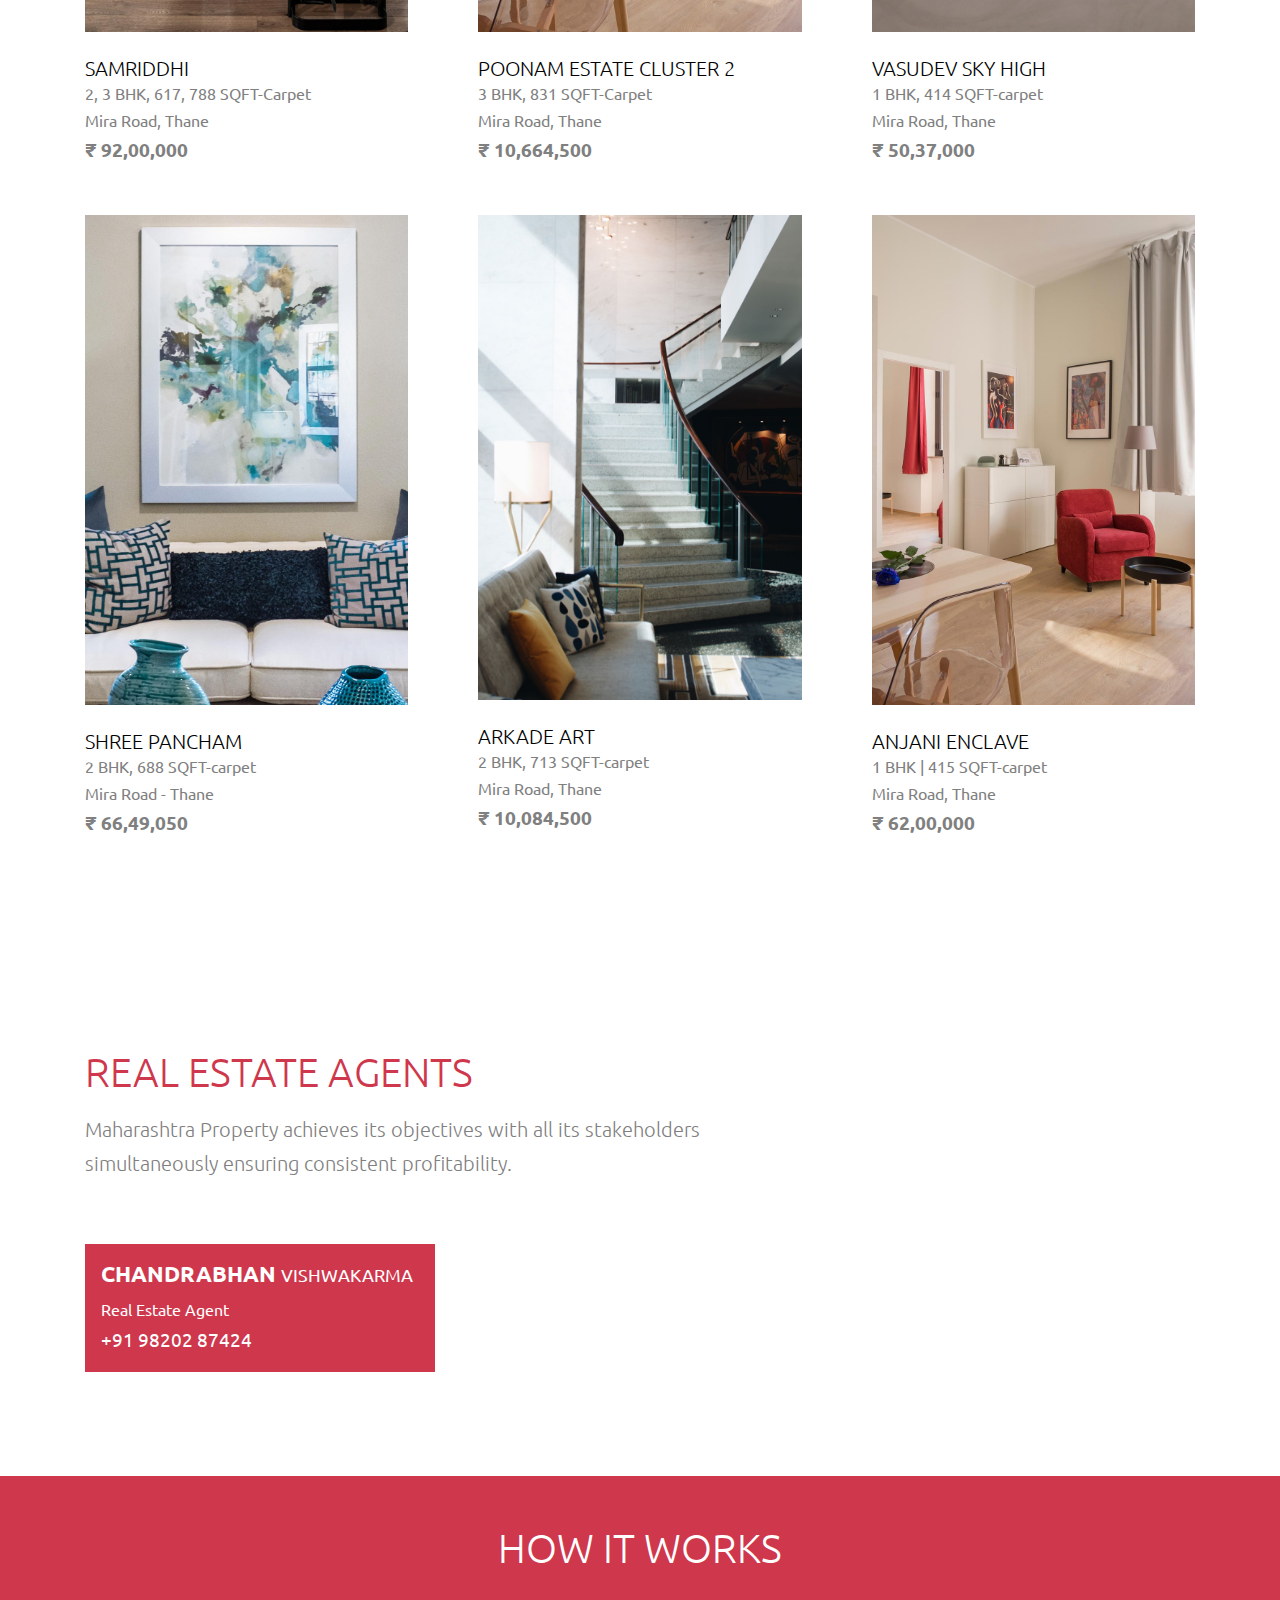
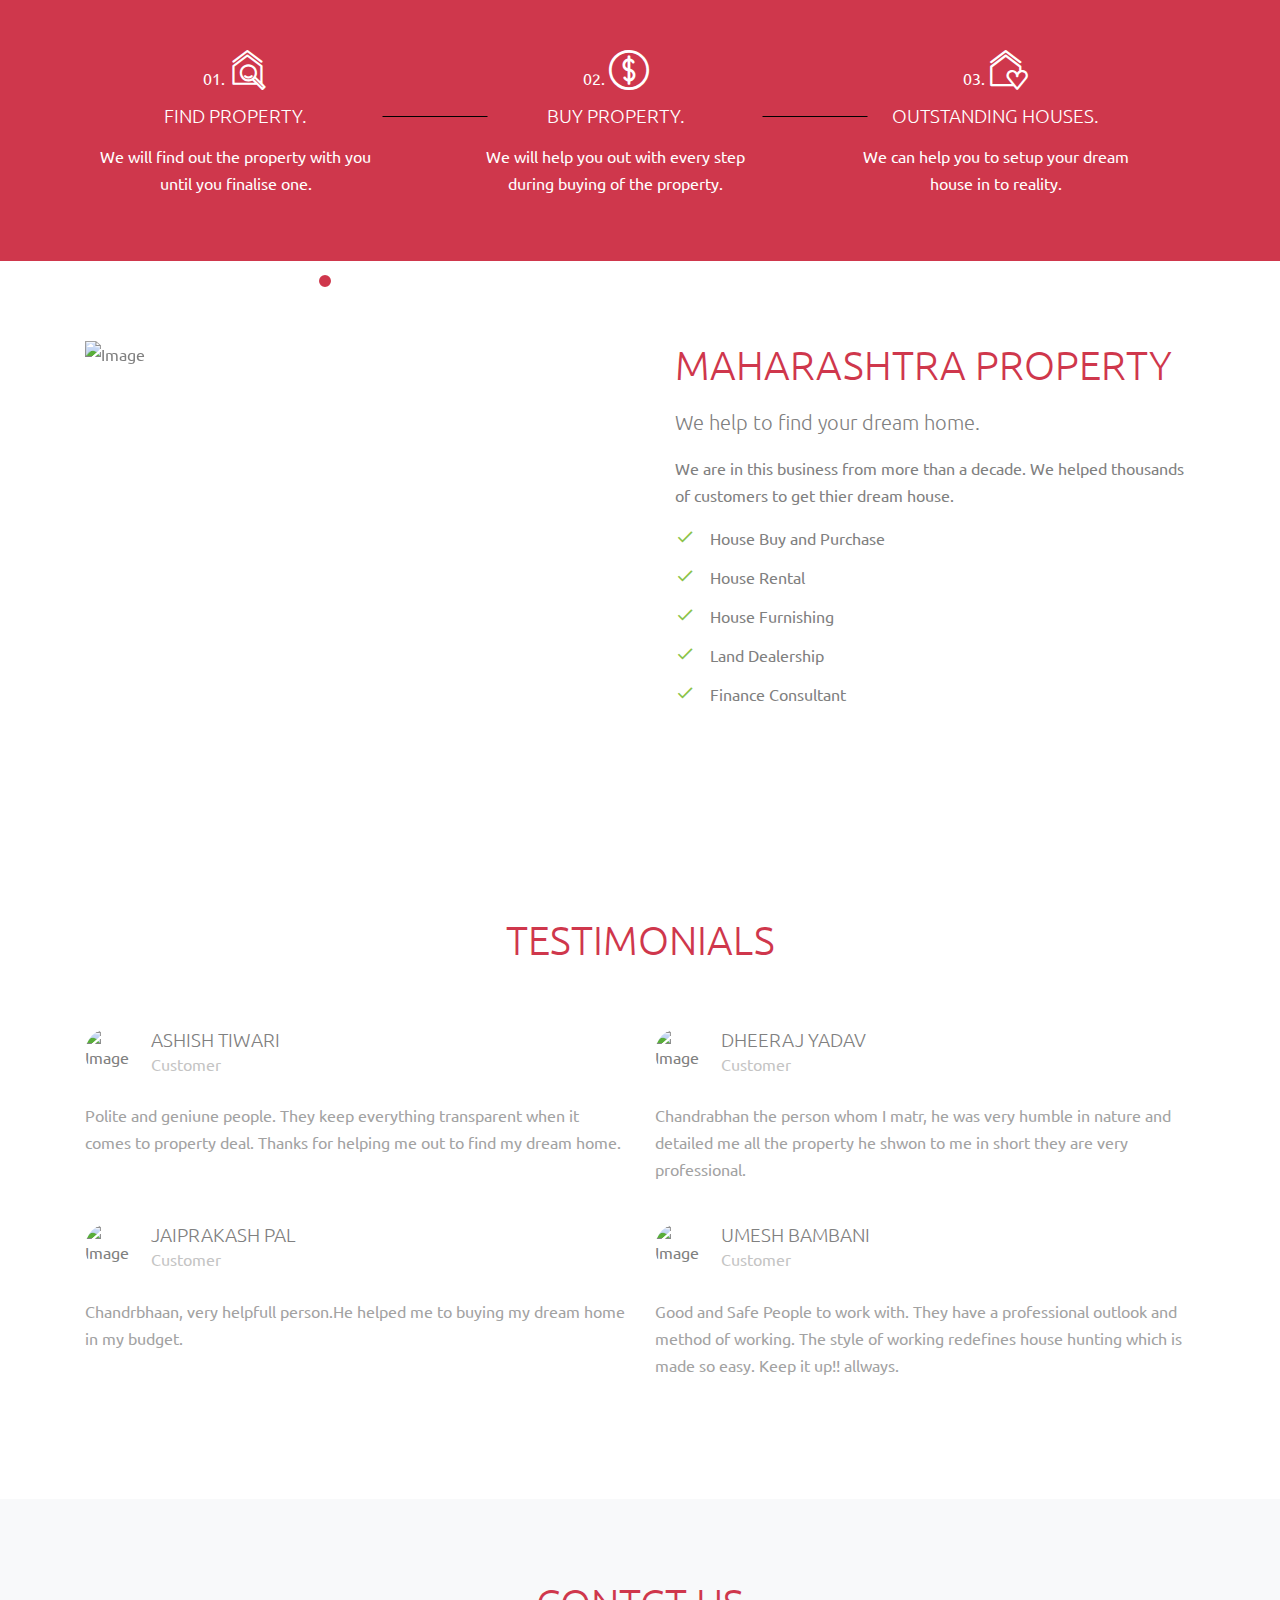
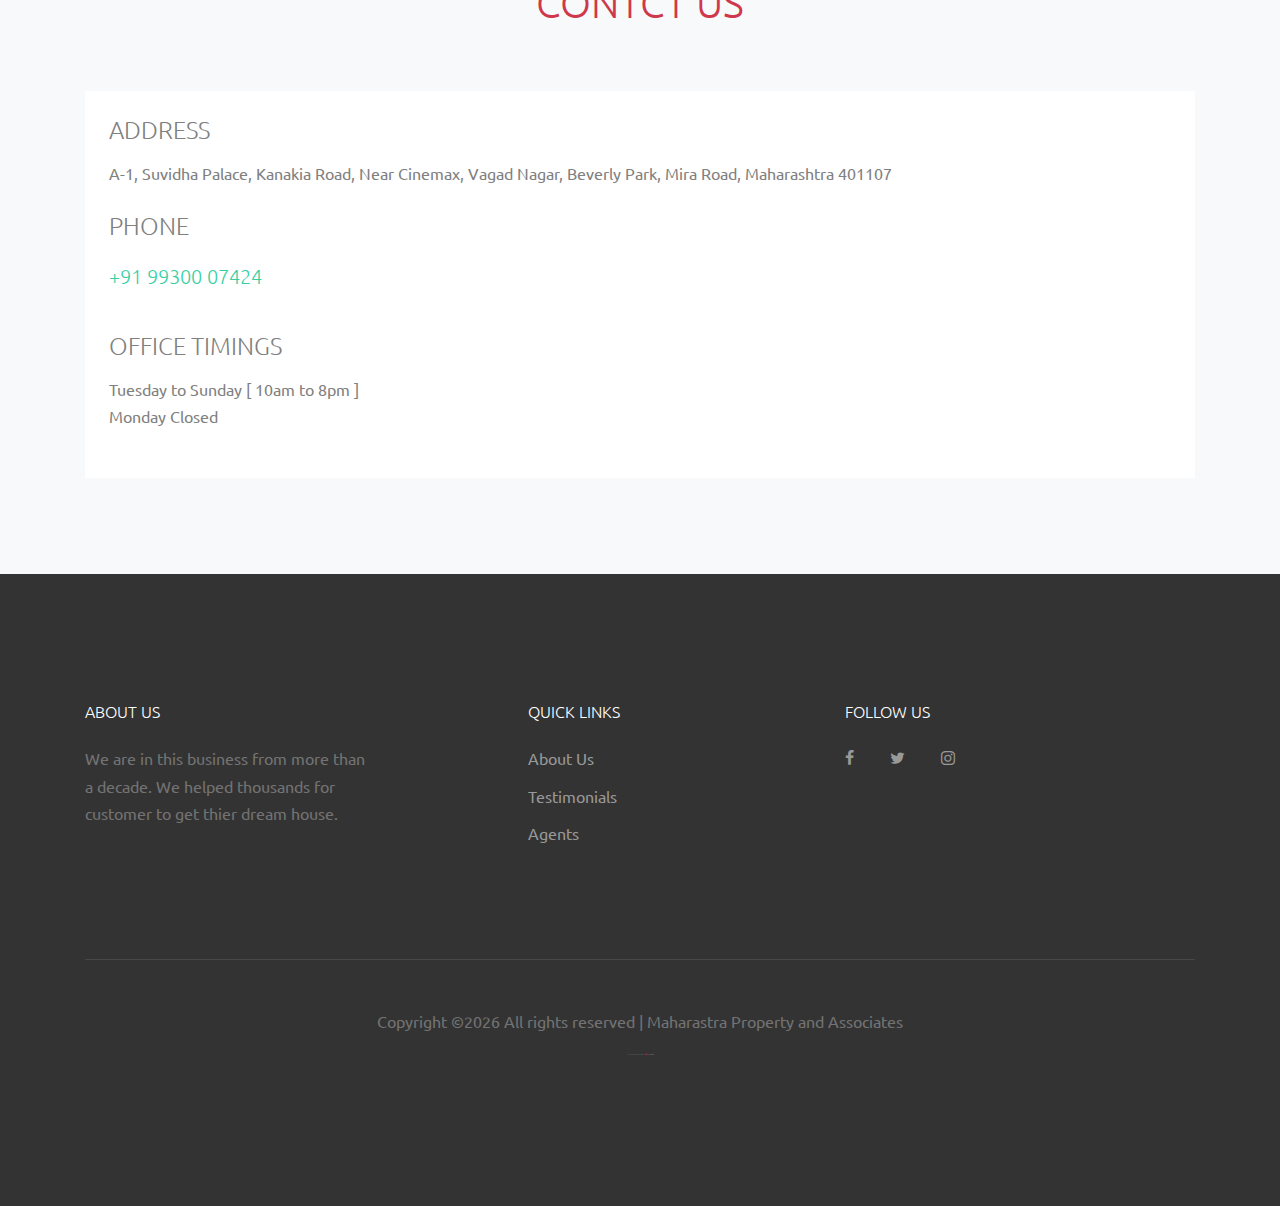
==== commit d185e7a0: "JP infra project added to slider" ====
--- a/index.html
+++ b/index.html
@@ -82,6 +82,23 @@
     
     <div class="site-block-wrap">
     <div class="owl-carousel with-dots">
+      <div class="site-blocks-cover overlay overlay-2" style="background-image: url(images/jpnorth.jpg);" data-aos="fade" id="home-section">
+
+
+        <div class="container">
+          <div class="row align-items-center justify-content-center">
+            <div class="col-md-6 mt-lg-5 text-center">
+              <h1 class="text-shadow">JP North </h1>
+              <p class="mb-5 text-shadow">JP Infra presents North Elara in the Mira Road suburb, an affordable housing project of 1,040 units.</p>
+              <p><a  href="#contact-section" class="btn btn-primary px-5 py-3">Call Us Now</a></p>
+              
+            </div>
+          </div>
+        </div>
+  
+        
+      </div>  
+  
       <div class="site-blocks-cover overlay overlay-2" style="background-image: url(images/hero_1.jpg);" data-aos="fade" id="home-section">
 
 
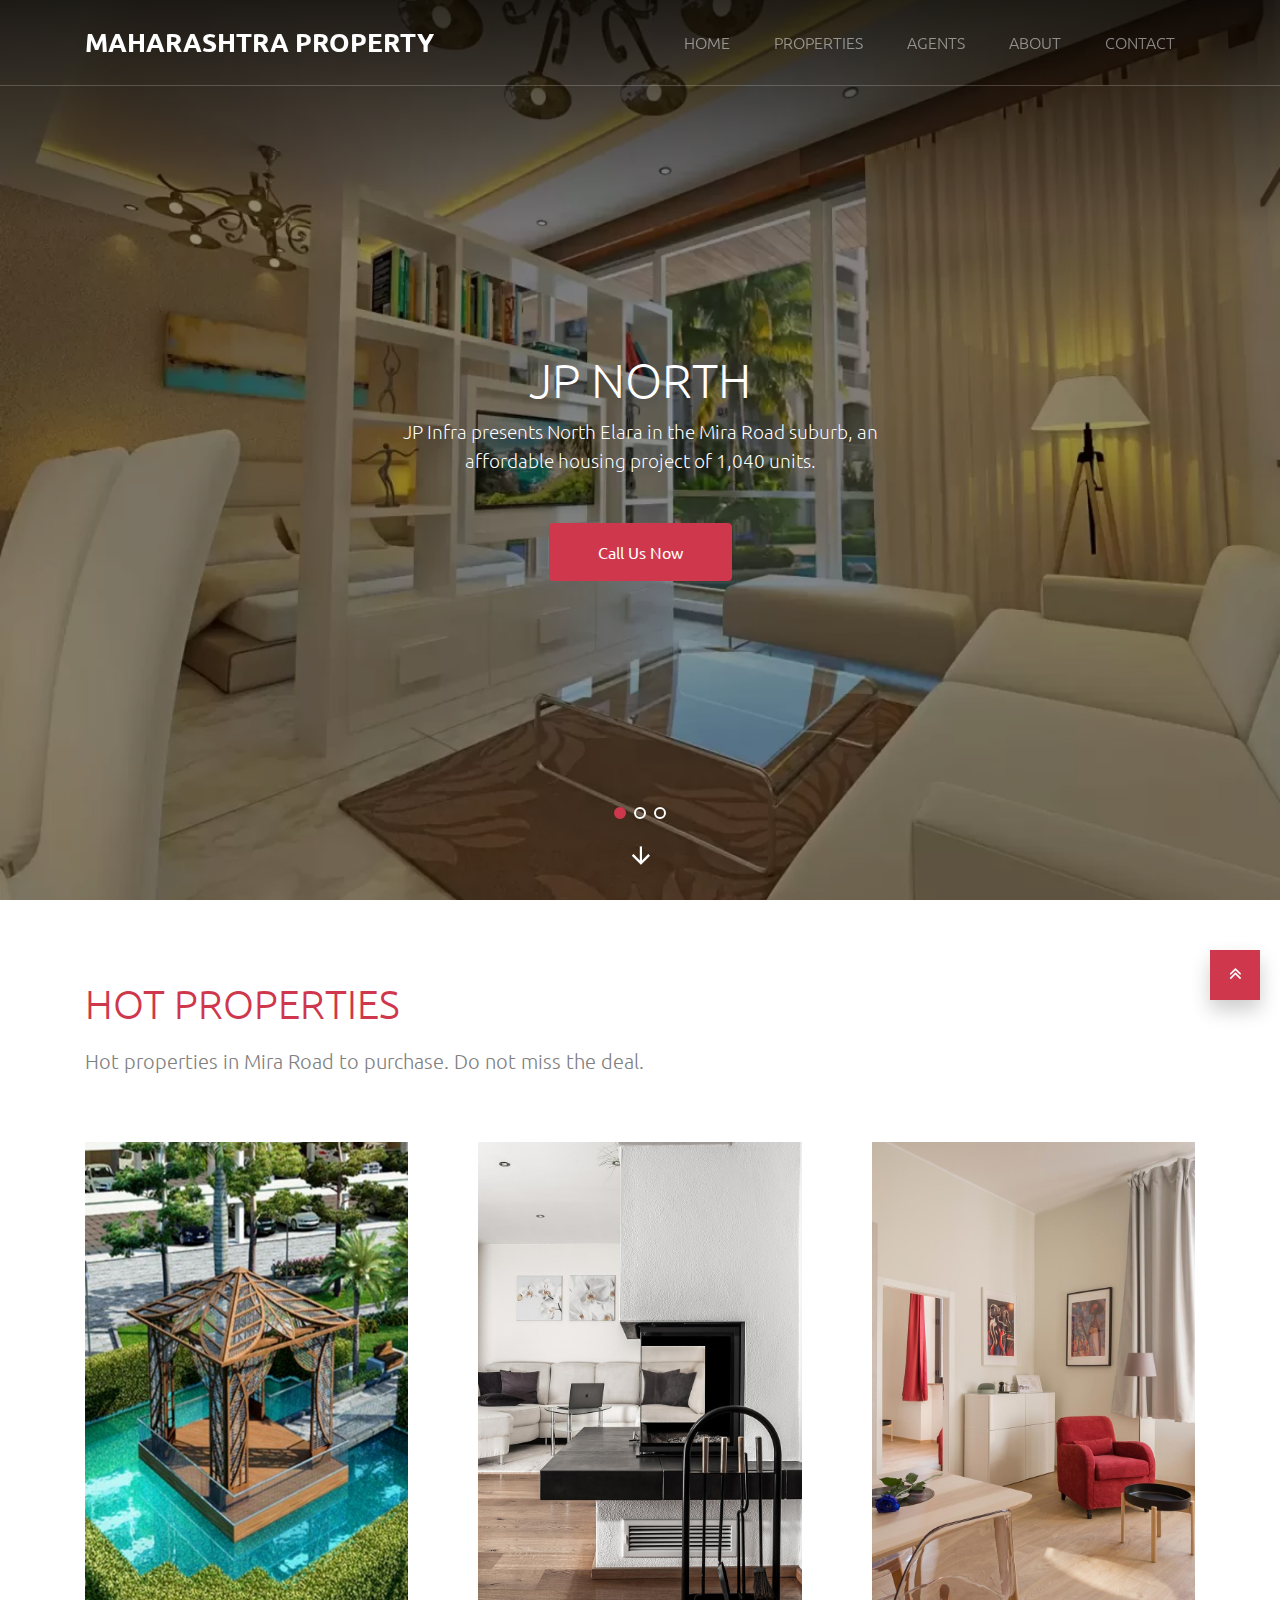
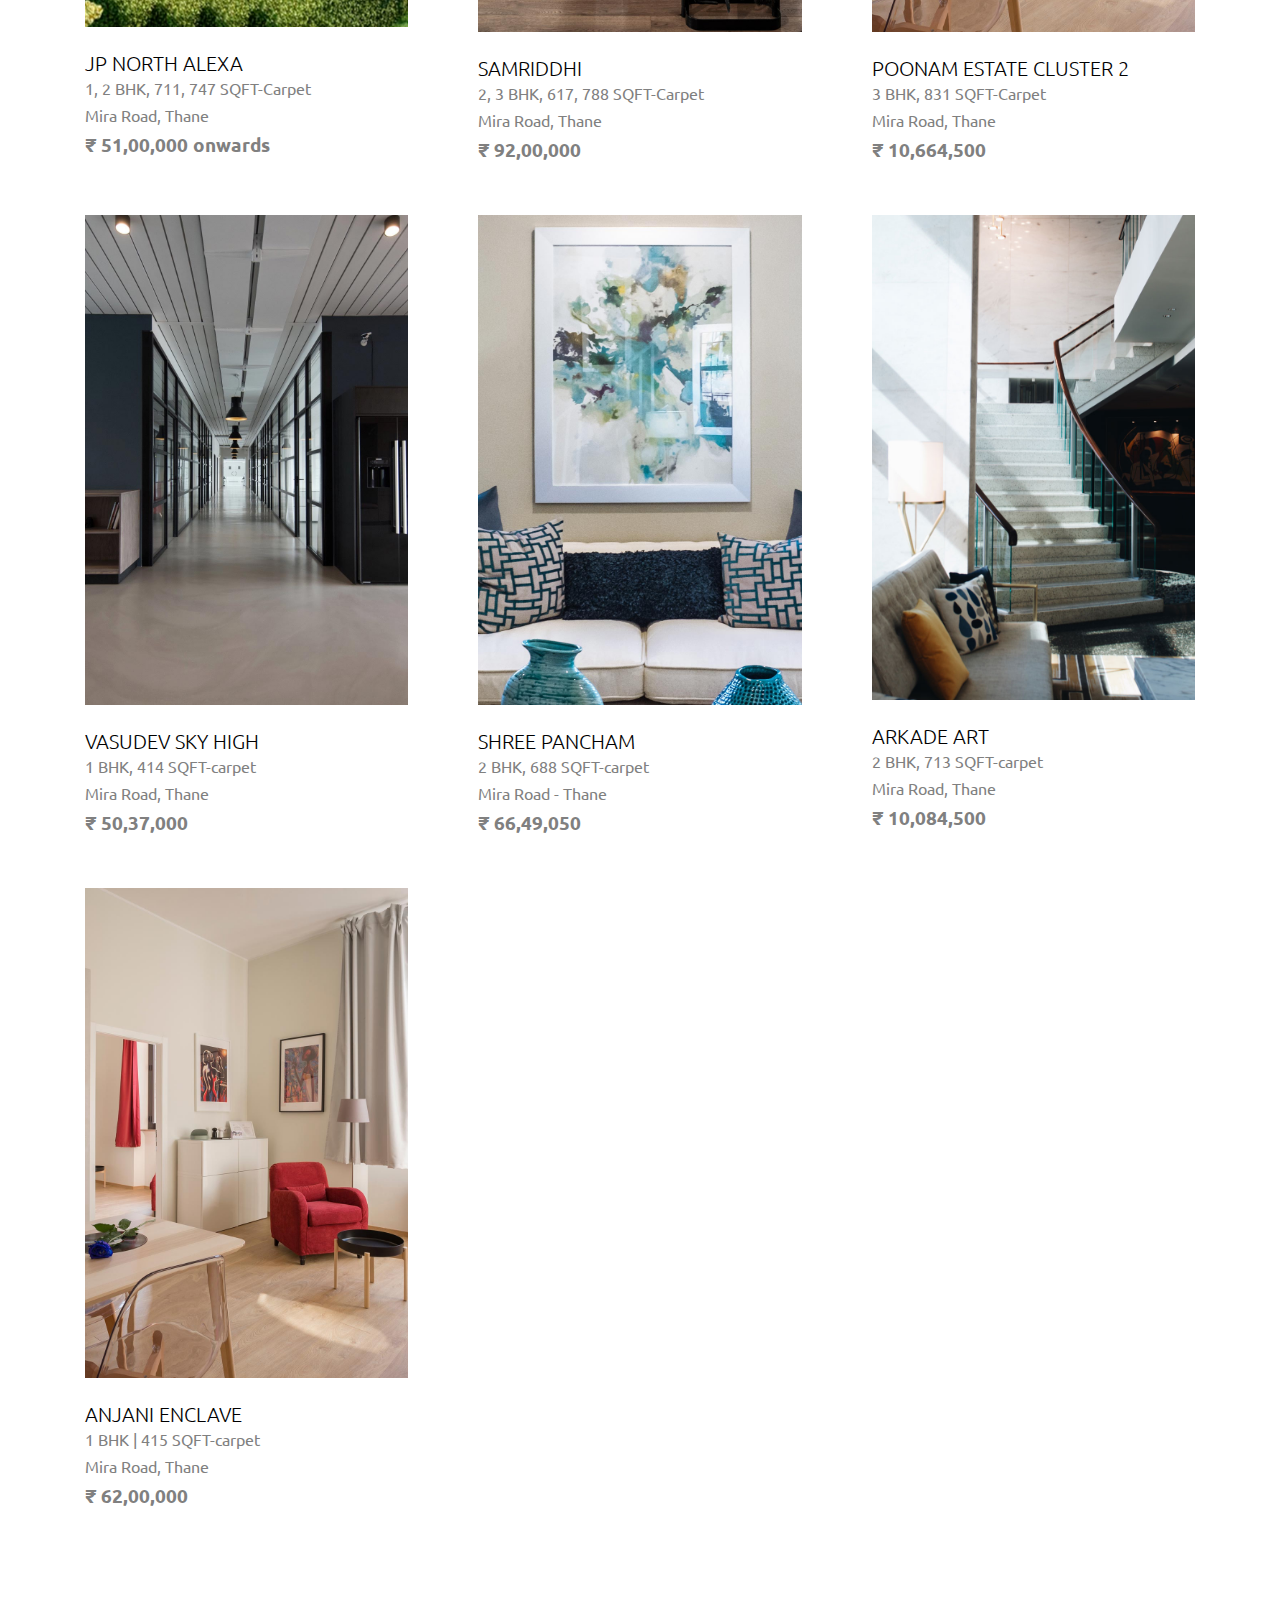
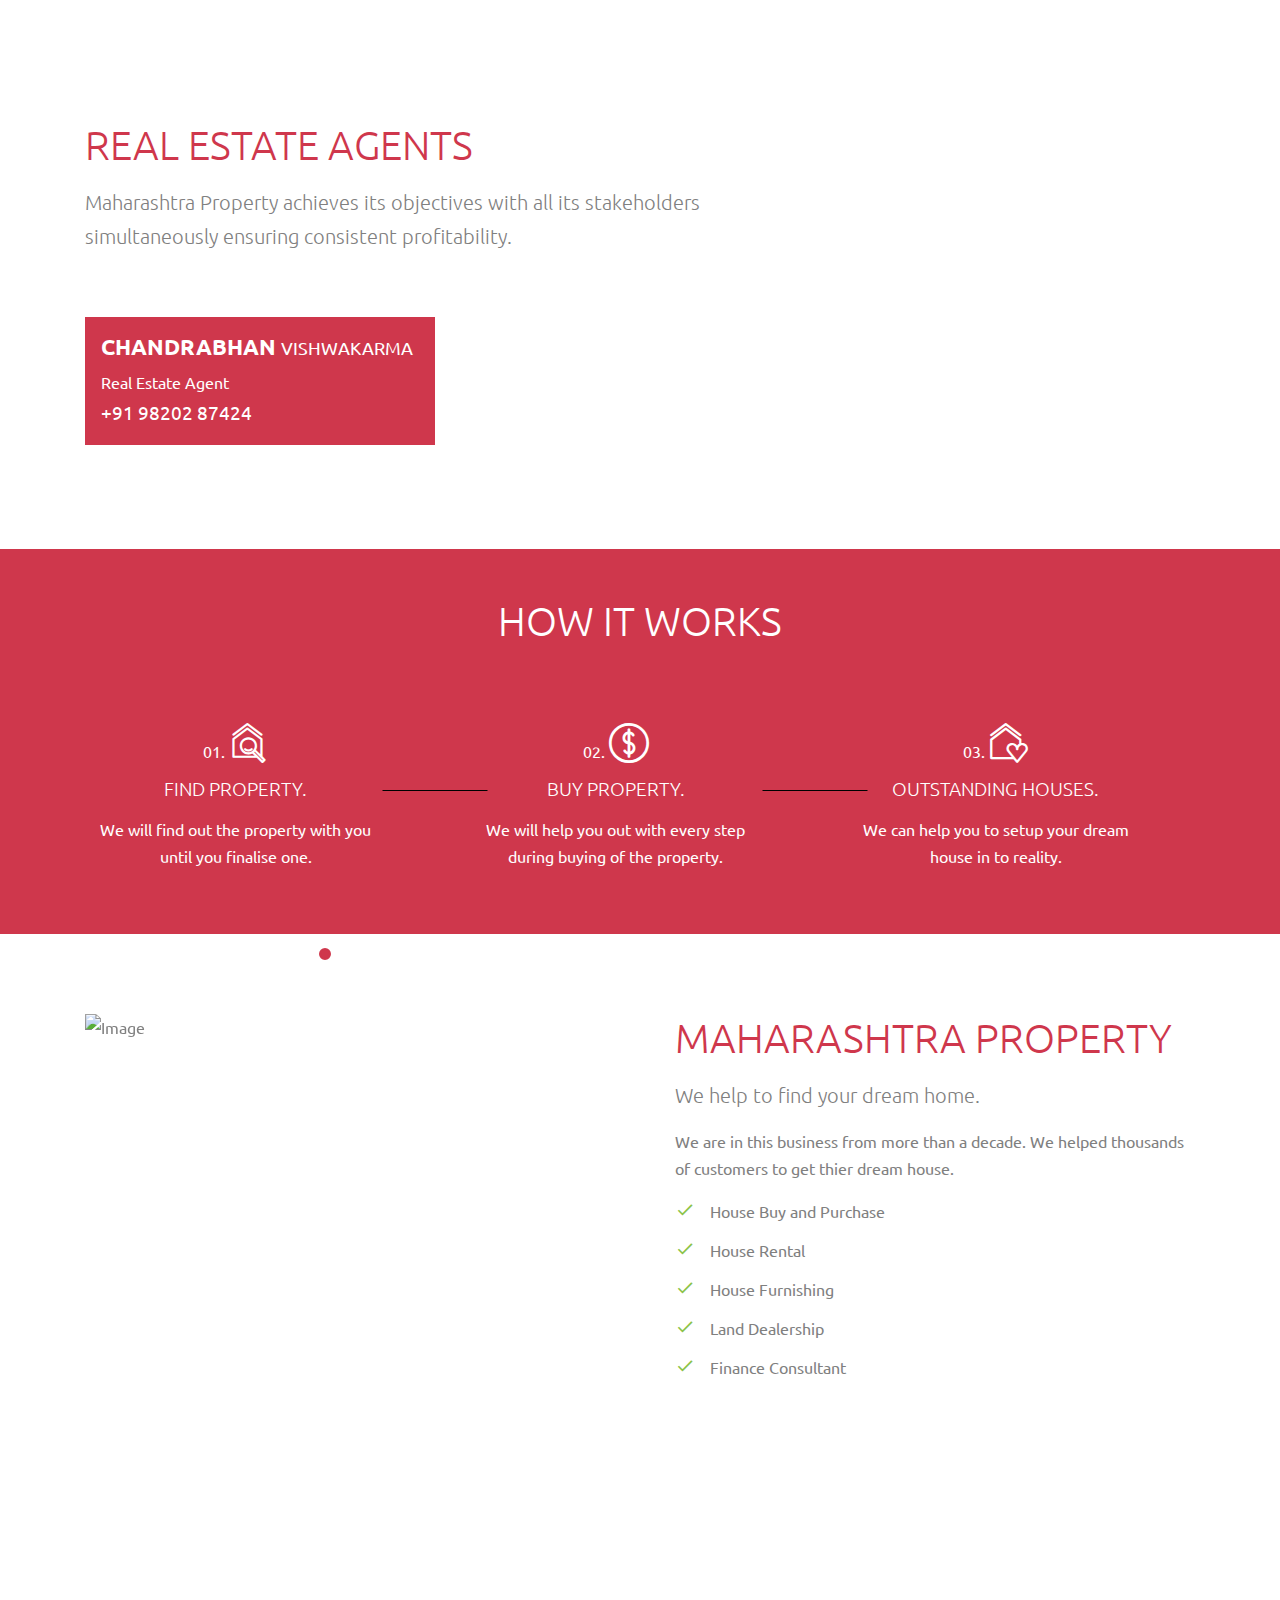
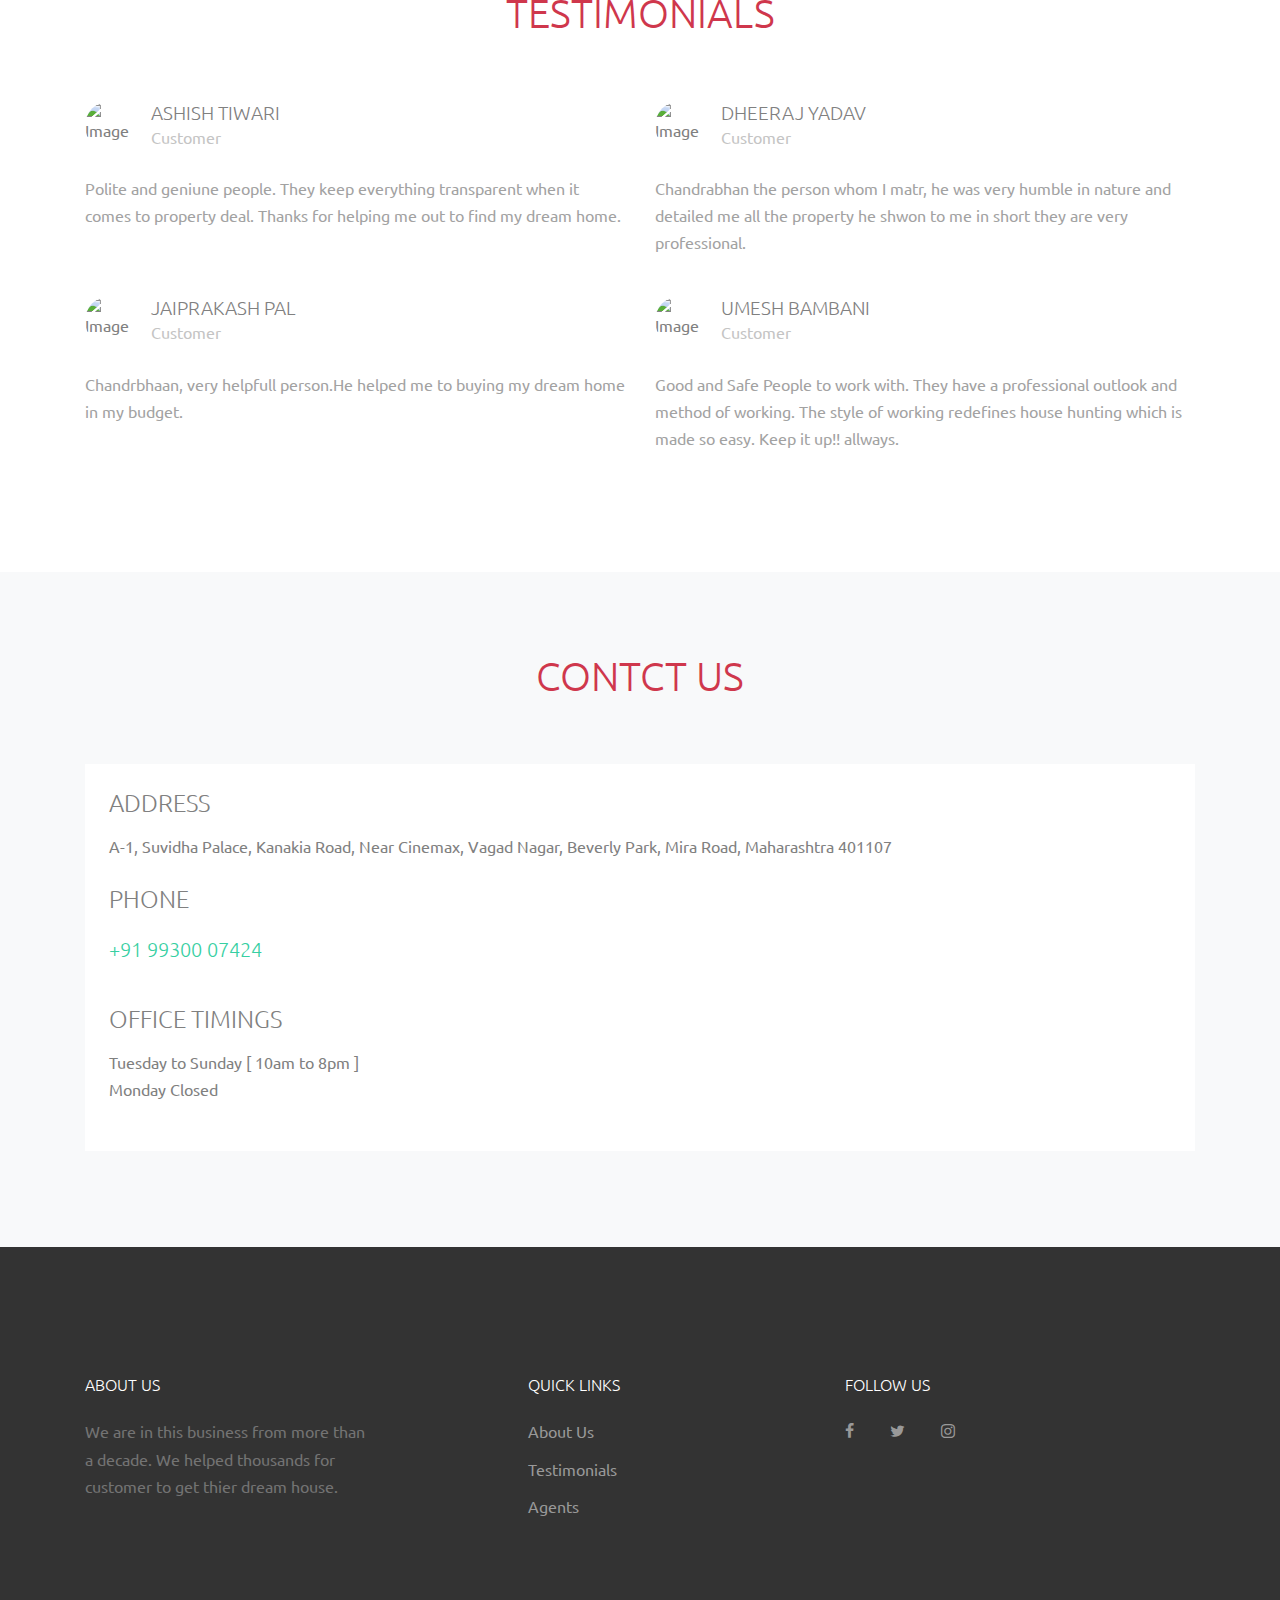
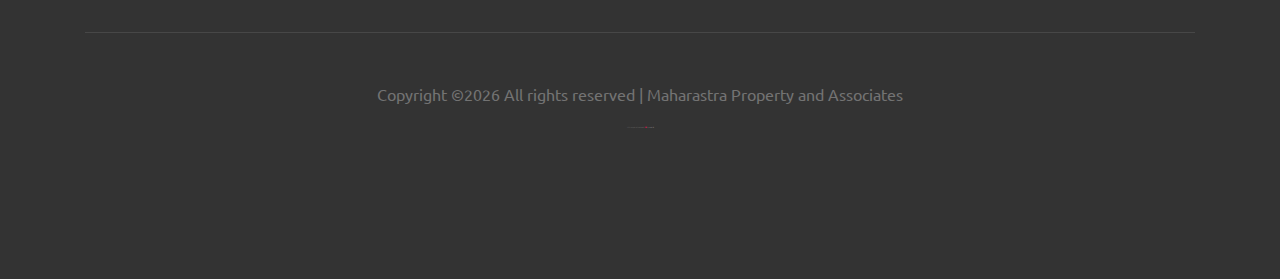
==== commit 2f2524eb: "JP north project" ====
--- a/index.html
+++ b/index.html
@@ -148,6 +148,20 @@
         </div>
 
         <div class="row large-gutters">
+          <div class="col-md-6 col-lg-4 mb-5 mb-lg-5 ">
+            <div class="ftco-media-1">
+              <div class="ftco-media-1-inner">
+                <a href="https://www.magicbricks.com/propertyDetails/viewProperty.html?id=XQrVSjhjwLxzpSvf+uAgZw==" target="_blank" class="d-inline-block mb-4"><img src="images/jpnorth.png" alt="FImageo" class="img-fluid"></a>
+                <div class="ftco-media-details">
+                  <h3>JP NORTH ALEXA</h3>
+                  <p>1, 2 BHK, 711, 747 SQFT-Carpet</p>
+                  <p>Mira Road, Thane</p>
+                  <strong  style="font-weight: 800;font-size: 1.2em;">₹ 51,00,000 onwards</strong>
+                </div>
+              </div> 
+            </div>
+          </div>
+
           <div class="col-md-6 col-lg-4 mb-5 mb-lg-5 ">
             <div class="ftco-media-1">
               <div class="ftco-media-1-inner">
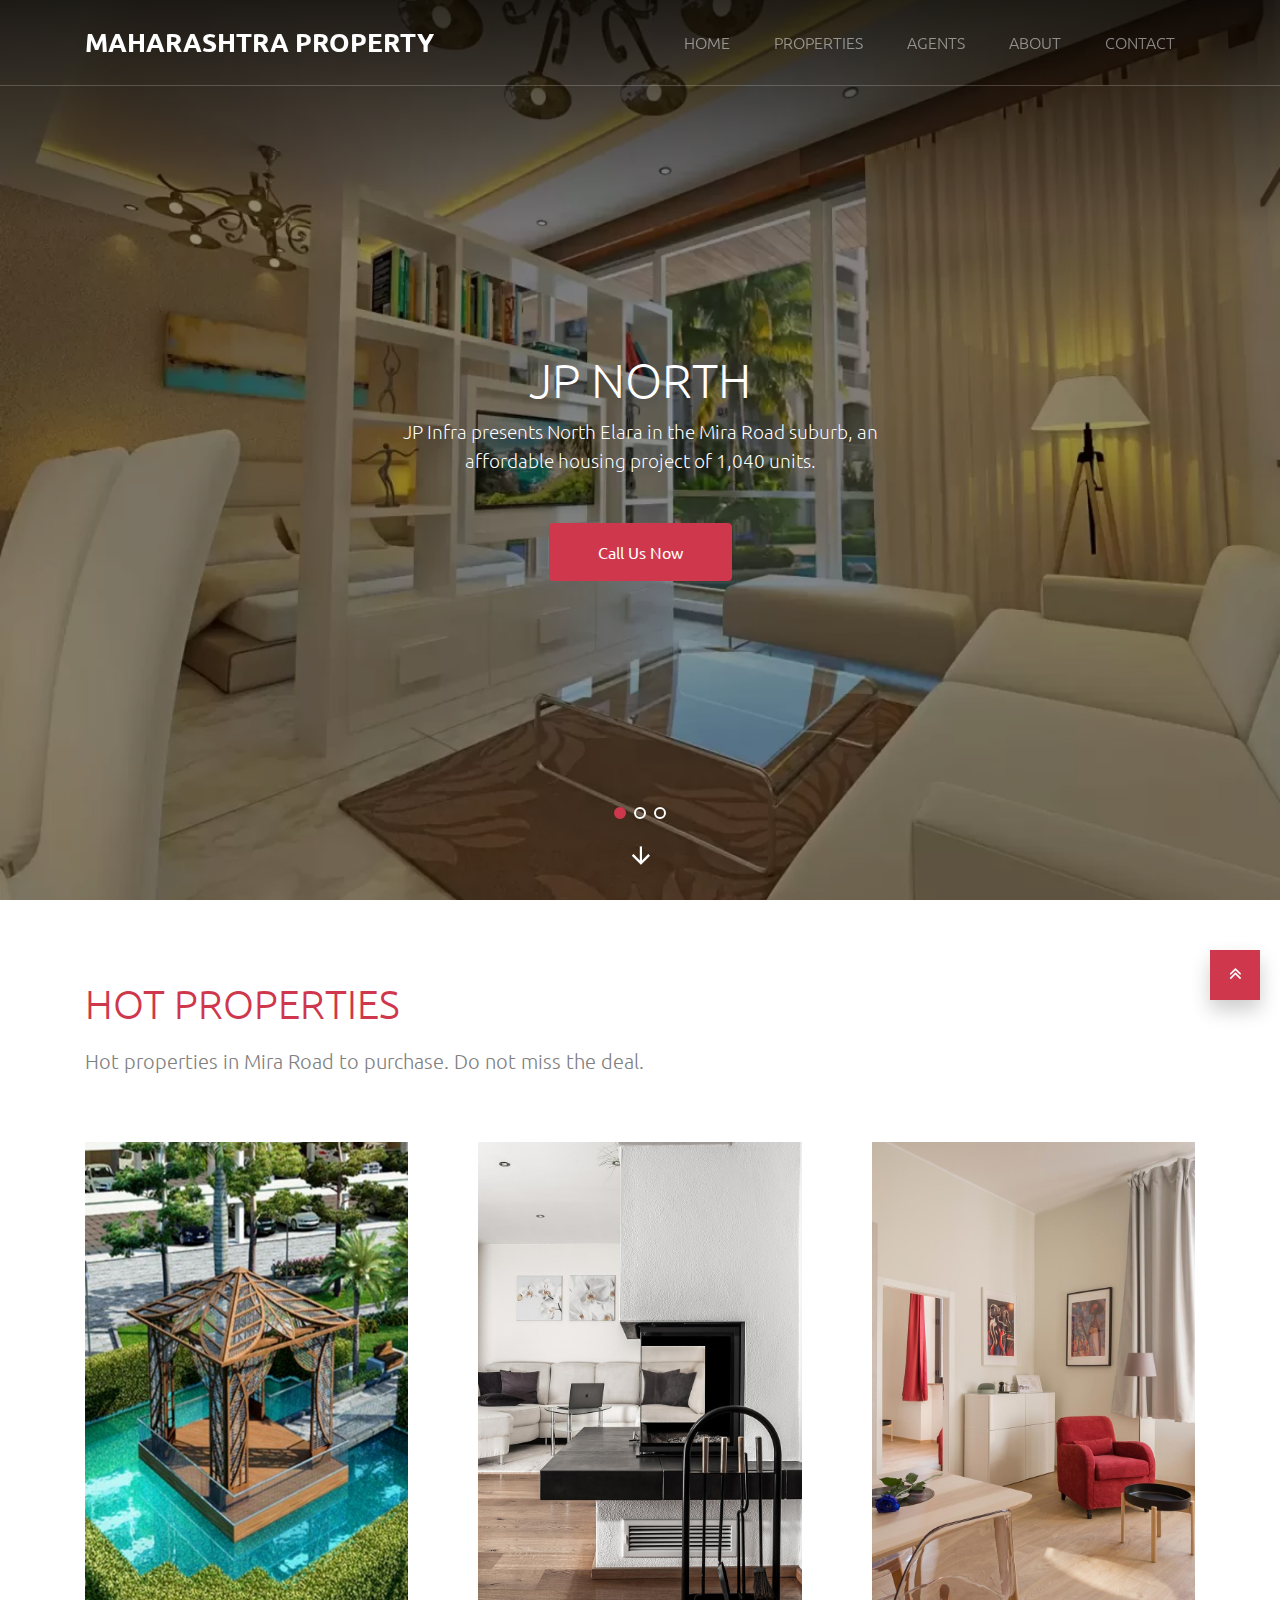
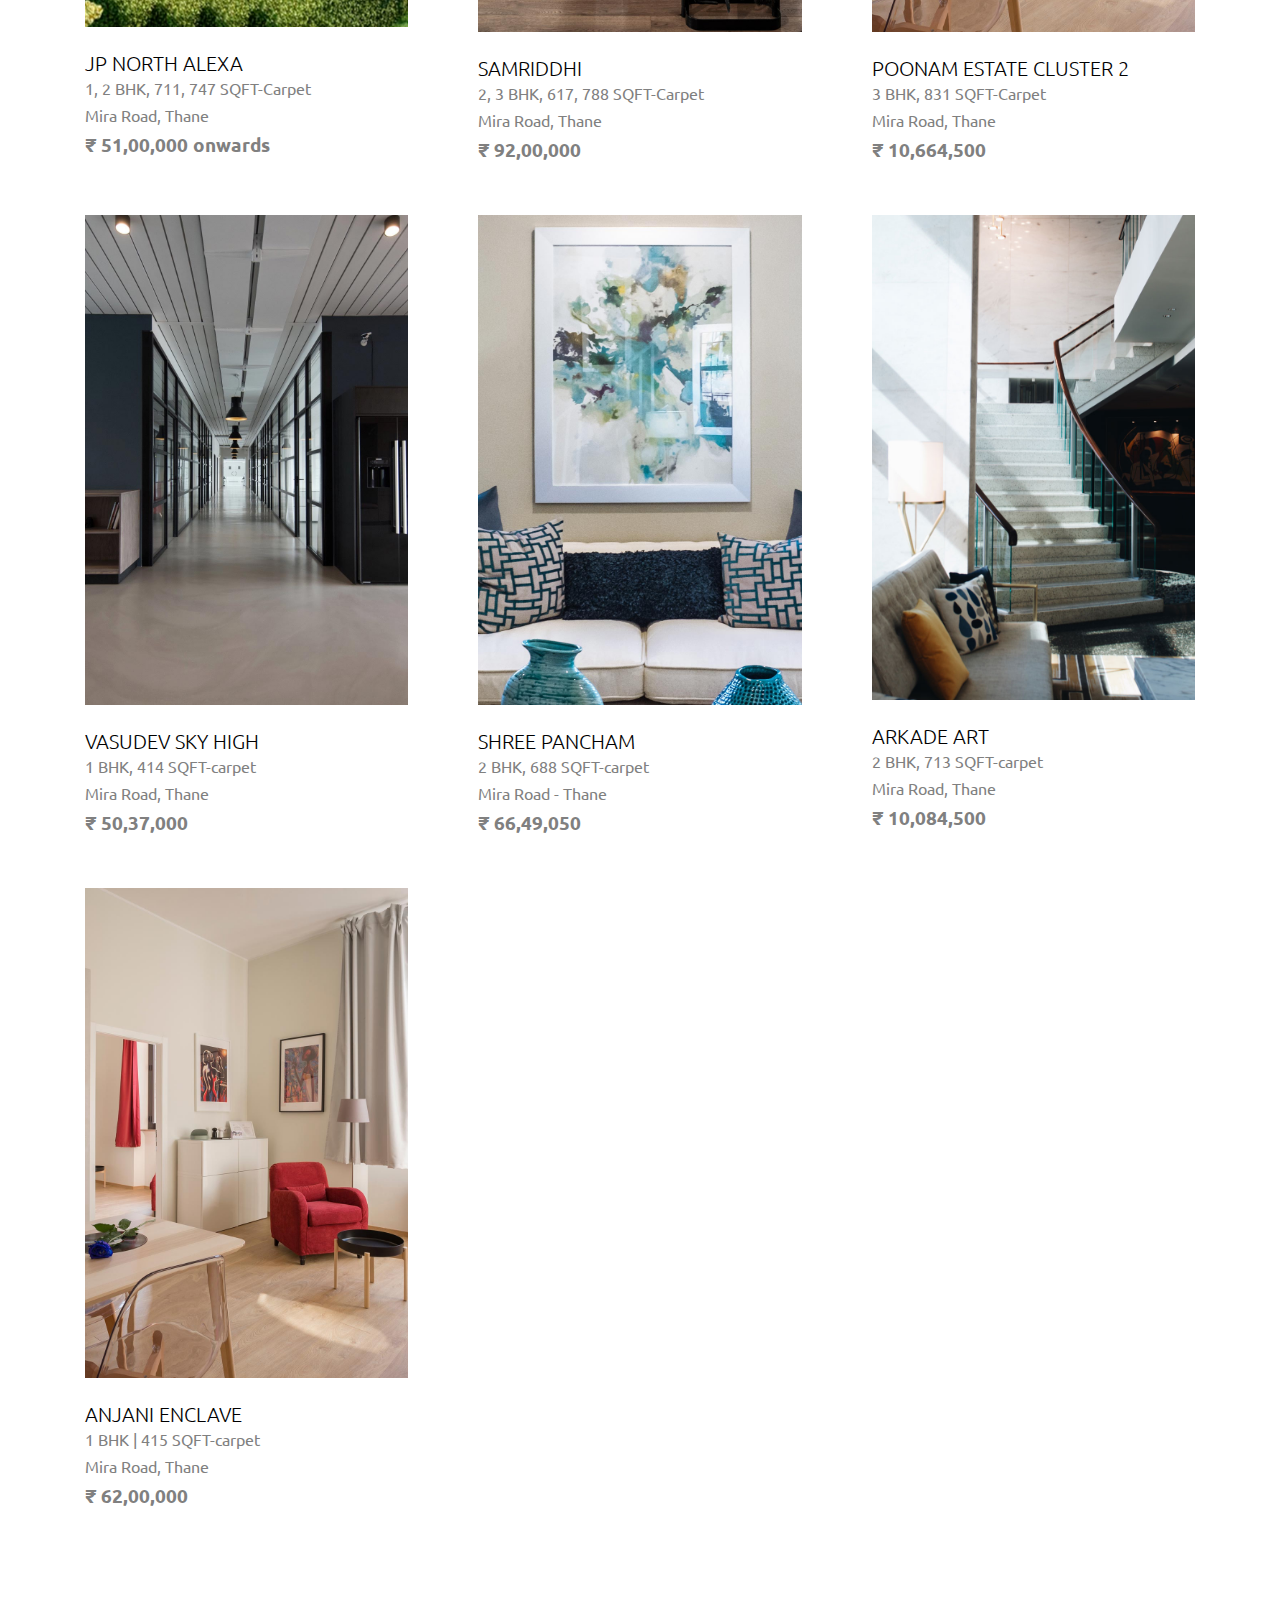
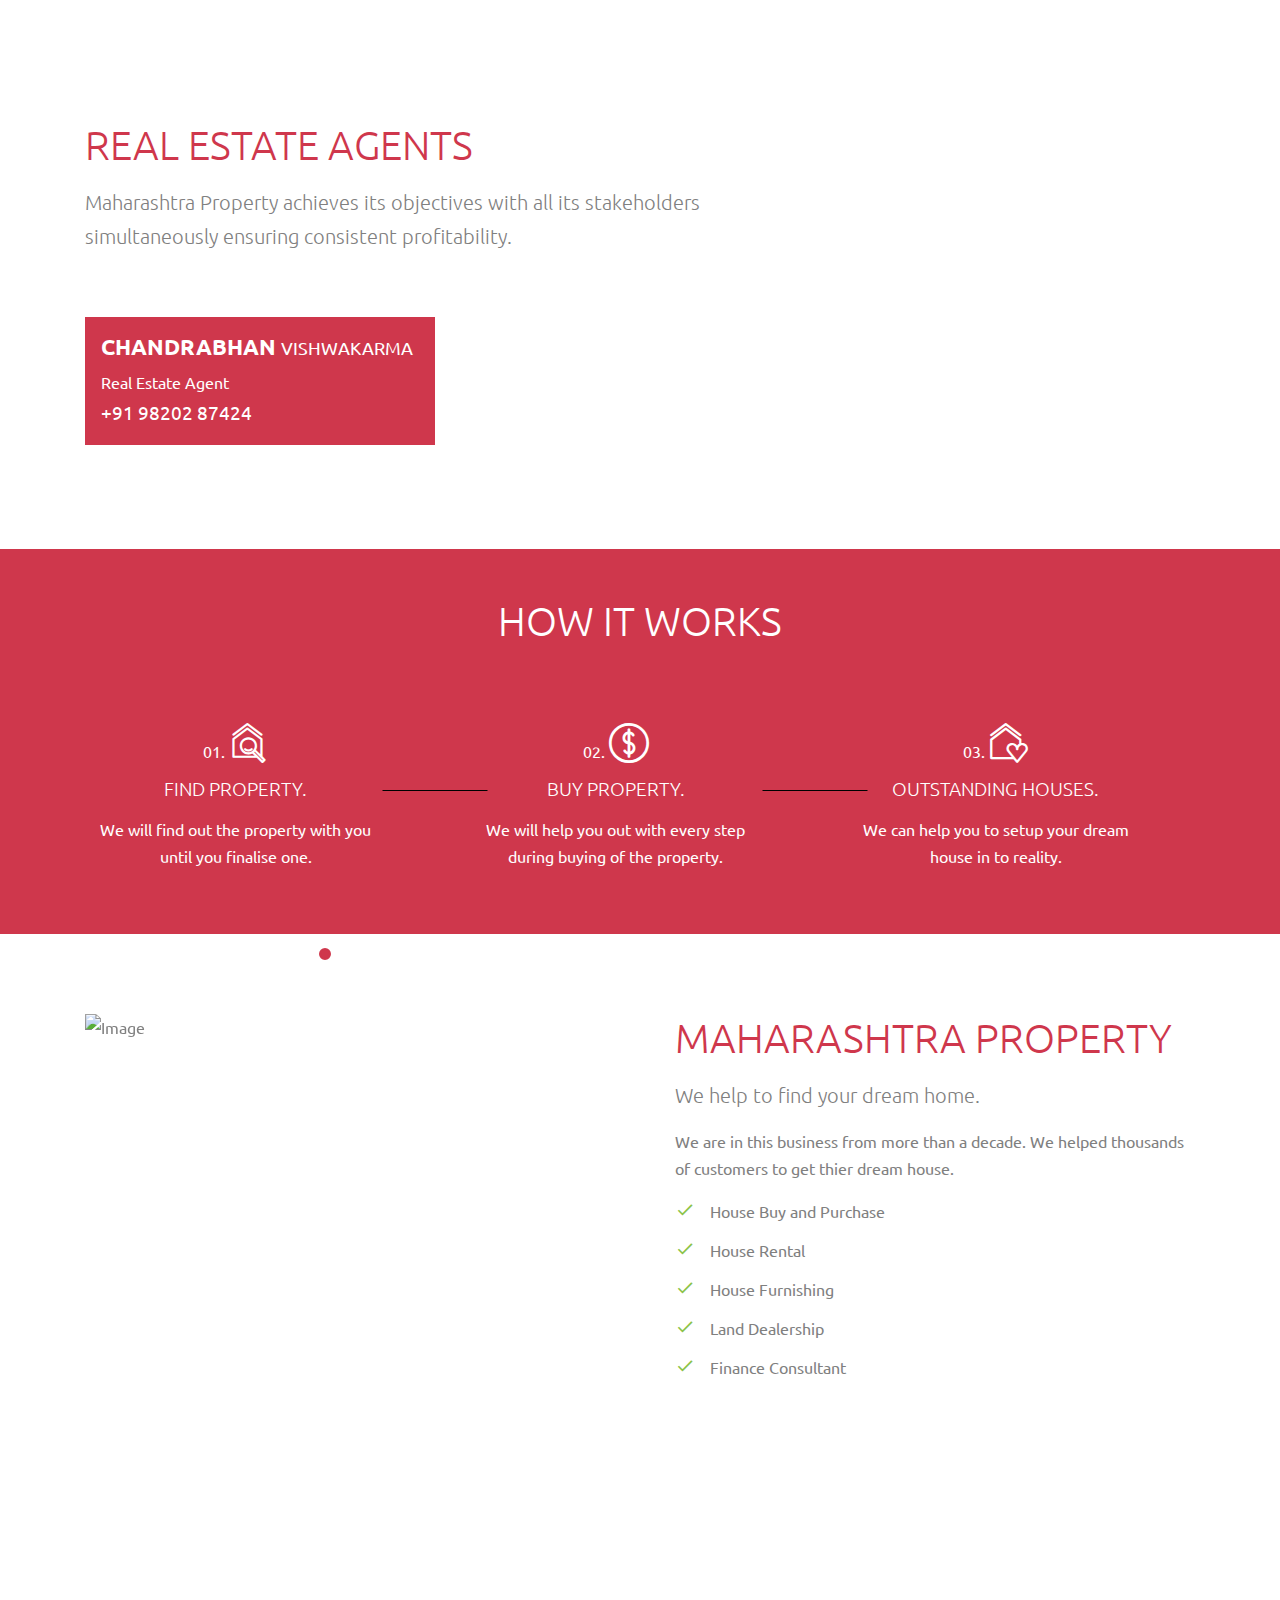
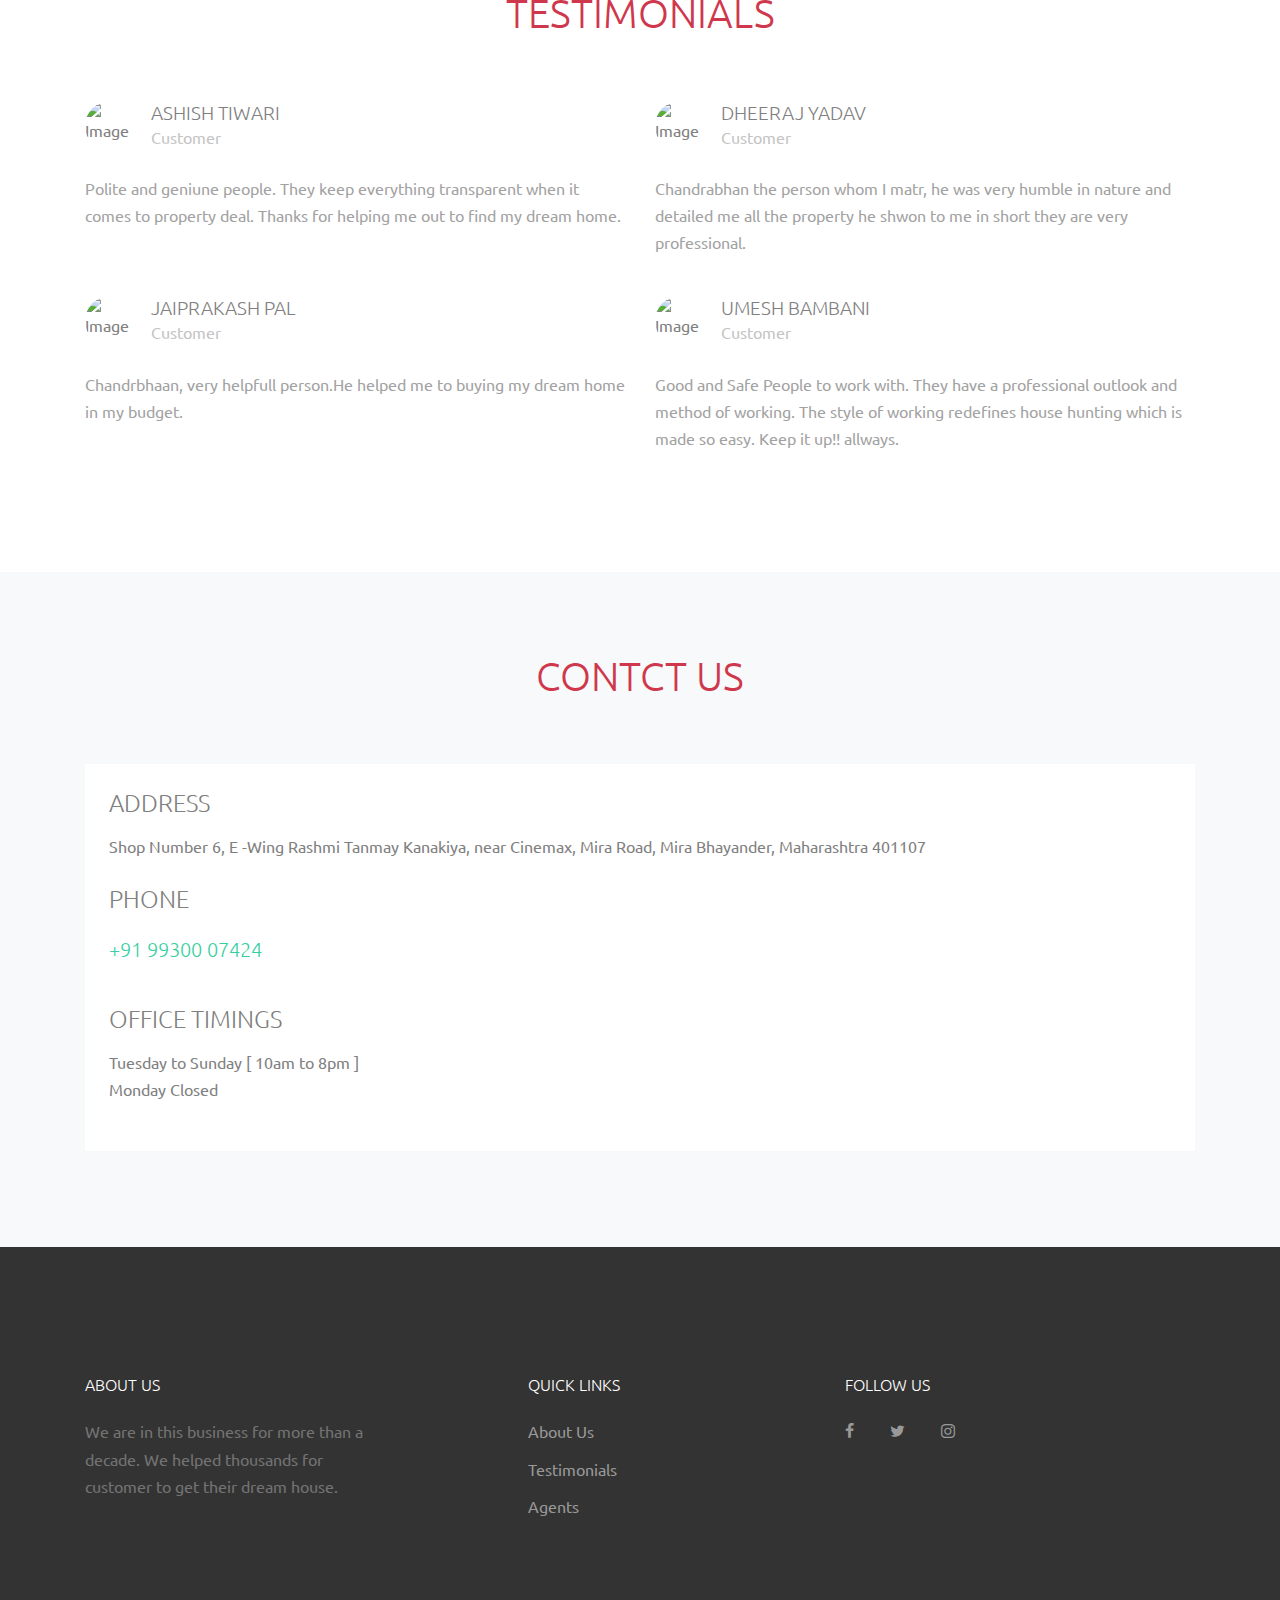
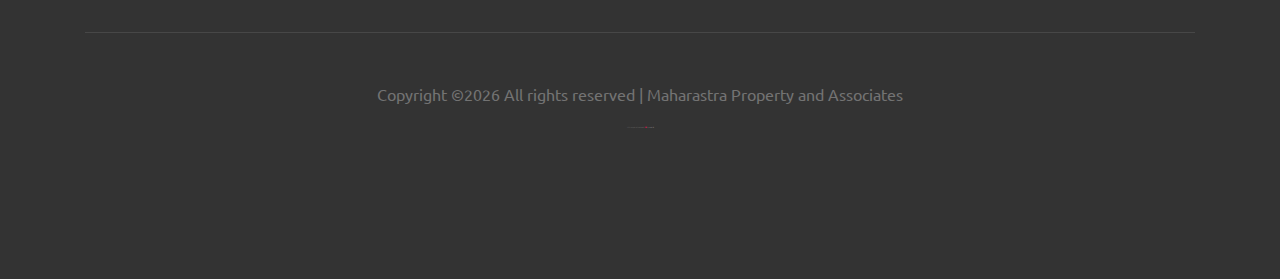
==== commit 31e03247: "Update index.html" ====
--- a/index.html
+++ b/index.html
@@ -651,7 +651,7 @@
             
             <div class="p-4 mb-3 bg-white">
               <p class="mb-0 font-weight-bold"><h4>Address</h4></p>
-              <p class="mb-4">A-1, Suvidha Palace, Kanakia Road, Near Cinemax, Vagad Nagar, Beverly Park, Mira Road, Maharashtra 401107</p>
+              <p class="mb-4">Shop Number 6, E -Wing Rashmi Tanmay Kanakiya, near Cinemax, Mira Road, Mira Bhayander, Maharashtra 401107</p>
 
               <p class="mb-0 font-weight-bold"><h4>Phone</h4></p>
               <p class="mb-4"><h5><a href="tel:+919930007424">+91 99300 07424</a></h5></p>
@@ -677,7 +677,7 @@
             <div class="row">
               <div class="col-md-5">
                 <h2 class="footer-heading mb-4">About Us</h2>
-                <p>We are in this business from more than a decade. We helped thousands for customer to get thier dream house.</p>
+                <p>We are in this business for more than a decade. We helped thousands for customer to get their dream house.</p>
               </div>
               <div class="col-md-3 mx-auto">
                 <h2 class="footer-heading mb-4">Quick Links</h2>
@@ -751,4 +751,4 @@
   <script src="js/main.js"></script>
     
   </body>
-</html>+</html>
